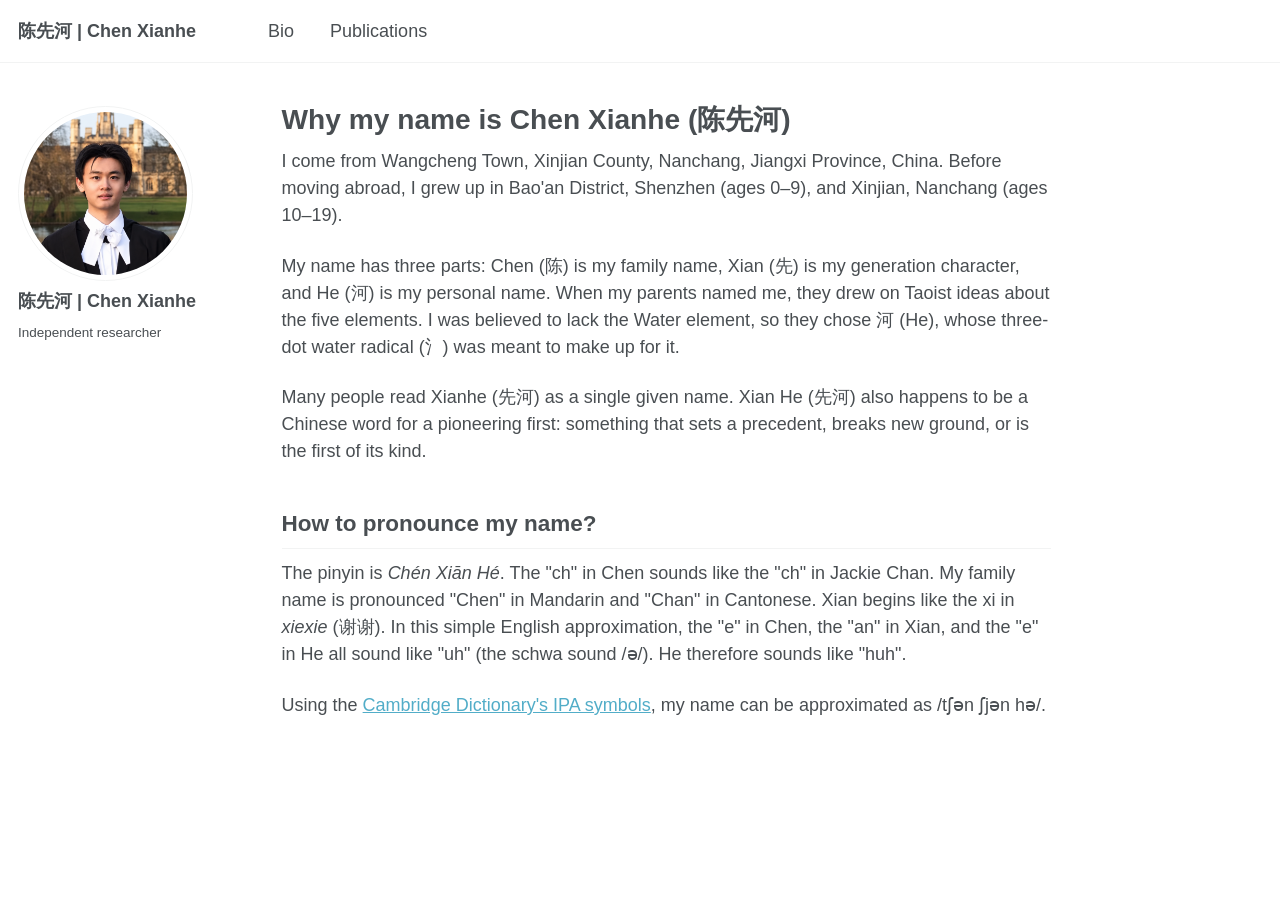
==== about-me/index.html @ 6006684e "Add files via upload" ====
<!doctype html><html lang="en"><head><meta charset="utf-8"><meta name="viewport" content="width=device-width, initial-scale=1"><title>Why my name is Chen Xianhe (陈先河) - 陈先河 | Chen Xianhe</title><meta name="description" content="Chen Xianhe, independent researcher"><link rel="stylesheet" href="../main.css"></head><body><div class="masthead"><div class="masthead__inner-wrap"><div class="masthead__menu"><nav id="site-nav" class="greedy-nav"><ul class="visible-links"><li class="masthead__menu-item masthead__menu-item--lg persist"><a href="../">陈先河 | Chen Xianhe</a></li><li class="masthead__menu-item"><a href="../">Bio</a></li><li class="masthead__menu-item"><a href="../#publications">Publications</a></li></ul></nav></div></div></div><div id="main" role="main"><div class="sidebar sticky"><div itemscope itemtype="http://schema.org/Person"><div class="author__avatar"><img src="../images/chen-xianhe-avatar.png" class="author__avatar" alt="Chen Xianhe"></div><div class="author__content"><h3 class="author__name">陈先河 | Chen Xianhe</h3><p class="author__bio">Independent researcher</p></div></div></div><article class="page" itemscope itemtype="http://schema.org/CreativeWork"><div class="page__inner-wrap"><header><h1 class="page__title" itemprop="headline">Why my name is Chen Xianhe (陈先河)</h1></header><section class="page__content" itemprop="text"><p>I come from Wangcheng Town, Xinjian County, Nanchang, Jiangxi Province, China. Before moving abroad, I grew up in Bao&#x27;an District, Shenzhen (ages 0–9), and Xinjian, Nanchang (ages 10–19).</p><p>My name has three parts: Chen (陈) is my family name, Xian (先) is my generation character, and He (河) is my personal name. When my parents named me, they drew on Taoist ideas about the five elements. I was believed to lack the Water element, so they chose 河 (He), whose three-dot water radical (氵) was meant to make up for it.</p><p>Many people read Xianhe (先河) as a single given name. Xian He (先河) also happens to be a Chinese word for a pioneering first: something that sets a precedent, breaks new ground, or is the first of its kind.</p><h2 id="how-to-pronounce-my-name">How to pronounce my name?</h2><p>The pinyin is <em>Chén Xiān Hé</em>. The "ch" in Chen sounds like the "ch" in Jackie Chan. My family name is pronounced "Chen" in Mandarin and "Chan" in Cantonese. Xian begins like the xi in <em>xiexie</em> (谢谢). In this simple English approximation, the "e" in Chen, the "an" in Xian, and the "e" in He all sound like "uh" (the schwa sound /ə/). He therefore sounds like "huh".</p><p>Using the <a href="https://dictionary.cambridge.org/help/phonetics.html">Cambridge Dictionary&#x27;s IPA symbols</a>, my name can be approximated as /tʃən ʃjən hə/.</p></section></div></article></div></body></html>
---- main.css ----
:root{--global-base-color: #2f7f93;--global-bg-color: #fff;--global-footer-bg-color: #f2f3f3;--global-border-color: #f2f3f3;--global-dark-border-color: #bdc1c4;--global-code-background-color: #fafafa;--global-code-text-color: #313436;--global-fig-caption-color: mix(#fff, #494e52, 25%);--global-link-color: #52adc8;--global-link-color-hover: mix(#000, #2f7f93, 25%);--global-link-color-visited: mix(#fff, #2f7f93, 25%);--global-masthead-link-color: #494e52;--global-masthead-link-color-hover: mix(#000, #7a8288, 25%);--global-text-color: #494e52;--global-text-color-light: #bdc1c4;--global-thead-color: #f2f3f3}html[data-theme="dark"]{--global-base-color: #0ea1c5;--global-bg-color: #474747;--global-footer-bg-color: #474747;--global-border-color: #bdc1c4;--global-dark-border-color: #dadada;--global-code-background-color: #fafafa;--global-code-text-color: #313436;--global-fig-caption-color: #bdc1c4;--global-link-color: #0ea1c5;--global-link-color-hover: #0b7994;--global-link-color-visited: #4ab9d4;--global-masthead-link-color: #fff;--global-masthead-link-color-hover: #0ea1c5;--global-text-color: #fff;--global-text-color-light: #f3f3f3;--global-thead-color: #ededed}a:focus{outline:thin dotted #f89406;outline:5px auto #f89406;outline-offset:-2px}*,*:before,*:after{-moz-box-sizing:border-box;-webkit-box-sizing:border-box;box-sizing:border-box}html{box-sizing:border-box;background-color:var(--global-bg-color);font-size:16px;-webkit-text-size-adjust:100%;-ms-text-size-adjust:100%}@media (min-width: 48em){html{font-size:18px}}body{margin:0}::-moz-selection{color:#fff;background:#000}::selection{color:#fff;background:#000}article,aside,details,figcaption,figure,footer,header,hgroup,main,nav,section{display:block}audio,canvas,video{display:inline-block;*display:inline;*zoom:1}audio:not([controls]){display:none}a{color:var(--global-link-color)}a:hover,a:active{outline:0}sub,sup{position:relative;font-size:75%;line-height:0;vertical-align:baseline}sup{top:-0.5em}sub{bottom:-0.25em}img{max-width:100%;width:auto\9;height:auto;vertical-align:middle;border:0;-ms-interpolation-mode:bicubic}#map_canvas img,.google-maps img{max-width:none}button,input,select,textarea{margin:0;font-size:100%;vertical-align:middle}button,input{*overflow:visible;line-height:normal}button::-moz-focus-inner,input::-moz-focus-inner{padding:0;border:0}button,html input[type="button"],input[type="reset"],input[type="submit"]{-webkit-appearance:button;cursor:pointer}label,select,button,input[type="button"],input[type="reset"],input[type="submit"],input[type="radio"],input[type="checkbox"]{cursor:pointer}input[type="search"]{box-sizing:content-box;-webkit-appearance:textfield}input[type="search"]::-webkit-search-decoration,input[type="search"]::-webkit-search-cancel-button{-webkit-appearance:none}textarea{overflow:auto;vertical-align:top}html{position:relative;min-height:100%;scroll-behavior:smooth}body{color:var(--global-text-color);background-color:var(--global-bg-color);margin:0;padding:70px 0 0;padding-bottom:9em;font-family:-apple-system,".SFNSText-Regular","San Francisco","Roboto","Segoe UI","Helvetica Neue","Lucida Grande",Arial,sans-serif;line-height:1.5}body.overflow--hidden{overflow:hidden}h1,h2,h3,h4,h5,h6{margin:2em 0 0.5em;line-height:1.2;font-family:-apple-system,".SFNSText-Regular","San Francisco","Roboto","Segoe UI","Helvetica Neue","Lucida Grande",Arial,sans-serif;font-weight:bold}h1{margin-top:0;font-size:1.563em}h2{font-size:1.25em}h3{font-size:1em}h4{font-size:.75em}h5{font-size:.75em}h6{font-size:.75em}small,.small{font-size:.75em}p{margin-bottom:1.3em}u,ins{text-decoration:none;border-bottom:1px solid var(--global-text-color)}u a,ins a{color:inherit}del a{color:inherit}p,pre,blockquote,ul,ol,dl,figure,table,fieldset{orphans:3;widows:3}abbr[title],abbr[data-original-title]{text-decoration:none;cursor:help;border-bottom:1px dotted var(--global-text-color)}blockquote{margin:2em 1em 2em 0;padding-left:1em;padding-right:1em;font-style:italic;border-left:0.25em solid var(--global-border-color)}blockquote cite{font-style:italic}blockquote cite:before{content:"\2014";padding-right:5px}a:hover,a:active{outline:0}tt,code,kbd,samp,pre{font-family:Monaco,Consolas,"Lucida Console",monospace}pre{overflow-x:auto}a>code,figcaption>code,li>code,p>code,td>code{color:var(--global-code-text-color);padding-top:0.1rem;padding-bottom:0.1rem;font-size:.75em;background:var(--global-code-background-color);border:1px solid var(--global-thead-color);border-radius:4px;box-shadow:0 1px 1px rgba(0,0,0,0.125)}a>code:before,a>code:after,figcaption>code:before,figcaption>code:after,li>code:before,li>code:after,p>code:before,p>code:after,td>code:before,td>code:after{letter-spacing:-0.2em;content:"\00a0"}a>code{color:inherit}pre>code{color:var(--global-code-text-color)}hr{display:block;margin:1em 0;border:0;border-top:1px solid var(--global-border-color)}ul li,ol li{margin-bottom:0.5em}li ul,li ol{margin-top:0.5em}figure{display:-webkit-box;display:flex;-webkit-box-pack:justify;justify-content:space-between;-webkit-box-align:start;align-items:flex-start;flex-wrap:wrap;margin:2em 0}figure img,figure iframe,figure .fluid-width-video-wrapper{margin-bottom:1em}figure img{width:100%;border-radius:4px;-webkit-transition:all 0.2s ease-in-out;transition:all 0.2s ease-in-out}figure>a{display:block}@media (min-width: 37.5em){figure.half>a,figure.half>img{width:calc(50% - 0.5em)}}figure.half figcaption{width:100%}@media (min-width: 37.5em){figure.third>a,figure.third>img{width:calc(33.3333% - 0.5em)}}figure.third figcaption{width:100%}figcaption{margin-bottom:0.5em;color:var(--global-fig-caption-color);font-family:Georgia,Times,serif;font-size:.75em}figcaption a{color:inherit;text-decoration:none;border-bottom:1px solid var(--global-border-color);-webkit-transition:all 0.2s ease-in-out;transition:all 0.2s ease-in-out}figcaption a:hover{color:#000;border-bottom-color:#000}svg:not(:root){overflow:hidden}nav ul{margin:0;padding:0}nav li{list-style:none}nav a{text-decoration:none}nav ul li,nav ol li{margin-bottom:0}nav li ul,nav li ol{margin-top:0}@-webkit-keyframes intro{0%{opacity:0}100%{opacity:1}}@keyframes intro{0%{opacity:0}100%{opacity:1}}b,i,strong,em,blockquote,p,q,span,figure,img,h1,h2,header,input,a,tr,td,form button,input[type="submit"],.btn,#goog-wm-sb,.highlight,.archive__item-teaser{-webkit-transition:all 0.2s ease-in-out;transition:all 0.2s ease-in-out}@media print{.masthead,.toc,.page__share,.page__related,.ads,.page__footer{display:none}}.hidden{display:none;visibility:hidden}.load{display:none}.transparent{opacity:0}.visually-hidden,.screen-reader-text,.screen-reader-text span,.screen-reader-shortcut{position:absolute !important;clip:rect(1px, 1px, 1px, 1px);height:1px !important;width:1px !important;border:0 !important;overflow:hidden}body:hover .visually-hidden a,body:hover .visually-hidden input,body:hover .visually-hidden button{display:none !important}.screen-reader-text:focus,.screen-reader-shortcut:focus{clip:auto !important;height:auto !important;width:auto !important;display:block;font-size:1em;font-weight:bold;padding:15px 23px 14px;background:var(--global-text-color);z-index:100000;text-decoration:none;box-shadow:0 0 2px 2px rgba(0,0,0,0.6)}.skip-link{position:fixed;z-index:20;margin:0;font-family:-apple-system,".SFNSText-Regular","San Francisco","Roboto","Segoe UI","Helvetica Neue","Lucida Grande",Arial,sans-serif;white-space:nowrap}.skip-link li{height:0;width:0;list-style:none}.text-left{text-align:left}.text-center{text-align:center}.text-right{text-align:right}.text-justify{text-align:justify}.text-nowrap{white-space:nowrap}.cf{clear:both}.wrapper{max-width:925px;margin-left:auto;margin-right:auto}.wrapper:after{content:" ";display:block;clear:both}.wordwrap{white-space:pre-wrap;white-space:-moz-pre-wrap;white-space:-pre-wrap;white-space:-o-pre-wrap;word-wrap:break-word}.align-left{display:block;margin-left:auto;margin-right:auto}@media (min-width: 37.5em){.align-left{float:left;margin-right:1em}}.align-right{display:block;margin-left:auto;margin-right:auto}@media (min-width: 37.5em){.align-right{float:right;margin-left:1em}}.align-center{display:block;margin-left:auto;margin-right:auto}@media (min-width: 57.8125em){.full{margin-right:-19.4915254237% !important}}.icon{display:inline-block;fill:currentColor;width:1em;height:1.1em;line-height:1;position:relative;top:-0.1em;vertical-align:middle}.icon-pad-right{padding-right:0.5em;margin-right:0.5em}.social-icons .fa{color:#000}.social-icons .fa-bluesky,.social-icons .fa-bluesky-square{color:#1184fe}.social-icons .fa-behance,.social-icons .fa-behance-square{color:#1769FF}.social-icons .fa-dribbble{color:#ea4c89}.social-icons .fa-facebook,.social-icons .fa-facebook-square{color:#3b5998}.social-icons .fa-flickr{color:#ff0084}.social-icons .fa-foursquare{color:#0072b1}.social-icons .fa-google-plus,.social-icons .fa-google-plus-square{color:#dd4b39}.social-icons .fa-instagram{color:#517fa4}.social-icons .fa-kaggle,.social-icons .fa-kaggle-square{color:#20c0ff}.social-icons .fa-lastfm,.social-icons .fa-lastfm-square{color:#d51007}.social-icons .fa-linkedin,.social-icons .fa-linkedin-square{color:#007bb6}.social-icons .fa-mastodon,.social-icons .fa-mastodon-square{color:#6364ff}.social-icons .ai-orcid,.social-icons .ai-orcid-square{color:#a6ce39}.social-icons .fa-pinterest,.social-icons .fa-pinterest-p,.social-icons .fa-pinterest-square{color:#cb2027}.social-icons .fa-rss,.social-icons .fa-rss-square{color:#fa9b39}.social-icons .fa-soundcloud{color:#f30}.social-icons .fa-stack-exchange,.social-icons .fa-stack-overflow{color:#fe7a15}.social-icons .fa-tumblr,.social-icons .fa-tumblr-square{color:#32506d}.social-icons .fa-twitter,.social-icons .fa-twitter-square{color:#55acee}.social-icons .fa-vimeo,.social-icons .fa-vimeo-square{color:#1ab7ea}.social-icons .fa-vine{color:#00bf8f}.social-icons .fa-youtube,.social-icons .fa-youtube-square,.social-icons .fa-youtube-play{color:#b00}.social-icons .fa-xing,.social-icons .fa-xing-square{color:#006567}.navicon{position:relative;display:inline-block;vertical-align:middle;width:28px;height:4px;background:var(--global-masthead-link-color);margin:auto;-webkit-transition:0.3s;transition:0.3s}.navicon:before,.navicon:after{content:"";position:absolute;left:0;width:28px;height:4px;background:var(--global-masthead-link-color);-webkit-transition:0.3s;transition:0.3s}.navicon:before{top:-8px}.navicon:after{bottom:-8px}.close .navicon{background:transparent}.close .navicon:before,.close .navicon:after{-webkit-transform-origin:50% 50%;-ms-transform-origin:50% 50%;transform-origin:50% 50%;top:0;width:28px}.close .navicon:before{-webkit-transform:rotate3d(0, 0, 1, 45deg);transform:rotate3d(0, 0, 1, 45deg)}.close .navicon:after{-webkit-transform:rotate3d(0, 0, 1, -45deg);transform:rotate3d(0, 0, 1, -45deg)}@media (min-width: 57.8125em){.sticky{clear:both;position:-webkit-sticky;position:sticky;top:2em}.sticky::after{clear:both;content:"";display:table}.sticky>*{display:block}}.well{min-height:20px;padding:19px;margin-bottom:20px;background-color:#f5f5f5;border:1px solid #e3e3e3;border-radius:4px;box-shadow:inset 0 1px 1px rgba(0,0,0,0.05)}.show-modal{overflow:hidden;position:relative}.show-modal:before{position:absolute;content:"";top:0;left:0;width:100%;height:100%;z-index:999;background-color:rgba(255,255,255,0.85)}.show-modal .modal{display:block}.modal{display:none;position:fixed;width:300px;top:50%;left:50%;margin-left:-150px;margin-top:-150px;min-height:0;z-index:9999;background:var(--global-text-color);border:1px solid var(--global-border-color);border-radius:4px;box-shadow:0 1px 1px rgba(0,0,0,0.125)}.modal__title{margin:0;padding:0.5em 1em}.modal__supporting-text{padding:0 1em 0.5em 1em}.modal__actions{padding:0.5em 1em;border-top:1px solid var(--global-border-color)}.footnote{color:var(--global-text-color-light);text-decoration:none}.footnotes{color:var(--global-text-color-light)}.footnotes ol,.footnotes li,.footnotes p{margin-bottom:0;font-size:.75em}a.reversefootnote{color:var(--global-text-color-light);text-decoration:none}a.reversefootnote:hover{text-decoration:underline}.required{color:#ee5f5b;font-weight:bold}table{margin-bottom:1em;width:100%;font-family:-apple-system,".SFNSText-Regular","San Francisco","Roboto","Segoe UI","Helvetica Neue","Lucida Grande",Arial,sans-serif;font-size:.75em;border-collapse:collapse;border:1px solid var(--global-border-color)}table+table{margin-top:1em}thead{background-color:var(--global-border-color);border-bottom:1px solid var(--global-border-color)}th{padding:0.5em;font-weight:bold;text-align:left;border-right:1px solid var(--global-border-color)}td{padding:0.5em;border-bottom:1px solid var(--global-border-color);border-right:1px solid var(--global-border-color)}tr,td,th{vertical-align:middle}.btn,#goog-wm-sb{display:inline-block;margin-bottom:0.25em;padding:0.5em 1em;color:#fff !important;font-family:-apple-system,".SFNSText-Regular","San Francisco","Roboto","Segoe UI","Helvetica Neue","Lucida Grande",Arial,sans-serif;font-size:.75em;font-weight:bold;text-align:center;text-decoration:none;background-color:var(--global-base-color);border:0 !important;border-radius:4px;cursor:pointer}.btn:hover,#goog-wm-sb:hover{background-color:#333}.btn .icon,#goog-wm-sb .icon{margin-right:0.5em}.btn .icon+.hidden,#goog-wm-sb .icon+.hidden{margin-left:-0.5em}.btn--block{display:block;width:100%}.btn--block+.btn--block{margin-top:0.25em}.btn--inverse{color:var(--global-text-color-light) !important;border:1px solid var(--global-border-color) !important;background-color:var(--global-bg-color)}.btn--inverse:hover{color:#fff !important;border-color:var(--global-text-color-light)}.btn--light-outline{border:1px solid #fff !important;background-color:transparent}.btn--info{background-color:#2f7f93}.btn--info:hover{background-color:#266676}.btn--warning{background-color:#f89406}.btn--warning:hover{background-color:#c67605}.btn--success{background-color:#62c462}.btn--success:hover{background-color:#4e9d4e}.btn--danger{background-color:#ee5f5b}.btn--danger:hover{background-color:#be4c49}.btn--disabled{pointer-events:none;cursor:not-allowed;filter:alpha(opacity=65);box-shadow:none;opacity:0.65}.btn--bluesky{background-color:#1184fe}.btn--bluesky:hover{background-color:#0e6acb}.btn--facebook{background-color:#3b5998}.btn--facebook:hover{background-color:#2f477a}.btn--google-plus{background-color:#dd4b39}.btn--google-plus:hover{background-color:#b13c2e}.btn--linkedin{background-color:#007bb6}.btn--linkedin:hover{background-color:#006292}.btn--mastodon{background-color:#6364ff}.btn--mastodon:hover{background-color:#4f50cc}.btn--twitter{background-color:#55acee}.btn--twitter:hover{background-color:#448abe}.btn--x-large{font-size:1.25em}.btn--large{font-size:1em}.btn--small{font-size:.6875em}.notice{margin:2em 0 !important;padding:1em;font-family:-apple-system,".SFNSText-Regular","San Francisco","Roboto","Segoe UI","Helvetica Neue","Lucida Grande",Arial,sans-serif;font-size:.75em !important;text-indent:initial;background-color:#f2f3f3;border-radius:4px;box-shadow:0 1px 1px rgba(122,130,136,0.25);color:var(--global-code-text-color)}.notice h4{margin-top:0 !important;margin-bottom:0.75em}.page__content .notice h4{margin-bottom:0;font-size:1em}.notice p:last-child{margin-bottom:0 !important}.notice h4+p{margin-top:0;padding-top:0}.notice a{color:#7a8288}.notice a:hover{color:#494e52}.notice code{background-color:#f8f9f9}.notice ul:last-child{margin-bottom:0}.notice--primary{margin:2em 0 !important;padding:1em;font-family:-apple-system,".SFNSText-Regular","San Francisco","Roboto","Segoe UI","Helvetica Neue","Lucida Grande",Arial,sans-serif;font-size:.75em !important;text-indent:initial;background-color:#f2f3f3;border-radius:4px;box-shadow:0 1px 1px rgba(122,130,136,0.25);color:var(--global-code-text-color)}.notice--primary h4{margin-top:0 !important;margin-bottom:0.75em}.page__content .notice--primary h4{margin-bottom:0;font-size:1em}.notice--primary p:last-child{margin-bottom:0 !important}.notice--primary h4+p{margin-top:0;padding-top:0}.notice--primary a{color:#7a8288}.notice--primary a:hover{color:#494e52}.notice--primary code{background-color:#f8f9f9}.notice--primary ul:last-child{margin-bottom:0}.notice--info{margin:2em 0 !important;padding:1em;font-family:-apple-system,".SFNSText-Regular","San Francisco","Roboto","Segoe UI","Helvetica Neue","Lucida Grande",Arial,sans-serif;font-size:.75em !important;text-indent:initial;background-color:#eaf2f4;border-radius:4px;box-shadow:0 1px 1px rgba(47,127,147,0.25);color:var(--global-code-text-color)}.notice--info h4{margin-top:0 !important;margin-bottom:0.75em}.page__content .notice--info h4{margin-bottom:0;font-size:1em}.notice--info p:last-child{margin-bottom:0 !important}.notice--info h4+p{margin-top:0;padding-top:0}.notice--info a{color:#2f7f93}.notice--info a:hover{color:#1c4c58}.notice--info code{background-color:#f5f9fa}.notice--info ul:last-child{margin-bottom:0}.notice--warning{margin:2em 0 !important;padding:1em;font-family:-apple-system,".SFNSText-Regular","San Francisco","Roboto","Segoe UI","Helvetica Neue","Lucida Grande",Arial,sans-serif;font-size:.75em !important;text-indent:initial;background-color:#fef4e6;border-radius:4px;box-shadow:0 1px 1px rgba(248,148,6,0.25);color:var(--global-code-text-color)}.notice--warning h4{margin-top:0 !important;margin-bottom:0.75em}.page__content .notice--warning h4{margin-bottom:0;font-size:1em}.notice--warning p:last-child{margin-bottom:0 !important}.notice--warning h4+p{margin-top:0;padding-top:0}.notice--warning a{color:#f89406}.notice--warning a:hover{color:#955904}.notice--warning code{background-color:#fffaf3}.notice--warning ul:last-child{margin-bottom:0}.notice--success{margin:2em 0 !important;padding:1em;font-family:-apple-system,".SFNSText-Regular","San Francisco","Roboto","Segoe UI","Helvetica Neue","Lucida Grande",Arial,sans-serif;font-size:.75em !important;text-indent:initial;background-color:#eff9ef;border-radius:4px;box-shadow:0 1px 1px rgba(98,196,98,0.25);color:var(--global-code-text-color)}.notice--success h4{margin-top:0 !important;margin-bottom:0.75em}.page__content .notice--success h4{margin-bottom:0;font-size:1em}.notice--success p:last-child{margin-bottom:0 !important}.notice--success h4+p{margin-top:0;padding-top:0}.notice--success a{color:#62c462}.notice--success a:hover{color:#3b763b}.notice--success code{background-color:#f7fcf7}.notice--success ul:last-child{margin-bottom:0}.notice--danger{margin:2em 0 !important;padding:1em;font-family:-apple-system,".SFNSText-Regular","San Francisco","Roboto","Segoe UI","Helvetica Neue","Lucida Grande",Arial,sans-serif;font-size:.75em !important;text-indent:initial;background-color:#fdefef;border-radius:4px;box-shadow:0 1px 1px rgba(238,95,91,0.25);color:var(--global-code-text-color)}.notice--danger h4{margin-top:0 !important;margin-bottom:0.75em}.page__content .notice--danger h4{margin-bottom:0;font-size:1em}.notice--danger p:last-child{margin-bottom:0 !important}.notice--danger h4+p{margin-top:0;padding-top:0}.notice--danger a{color:#ee5f5b}.notice--danger a:hover{color:#8f3937}.notice--danger code{background-color:#fef7f7}.notice--danger ul:last-child{margin-bottom:0}.masthead{position:fixed;background:var(--global-bg-color);height:fit-content;top:0;width:100%;-webkit-animation:intro 0.3s both;animation:intro 0.3s both;-webkit-animation-delay:0.15s;animation-delay:0.15s;z-index:20}.masthead::after{content:"";position:absolute;bottom:0;height:1px;background:var(--global-border-color);width:100%}.masthead__inner-wrap{max-width:925px;margin-left:auto;margin-right:auto;clear:both;padding:0.5em 1em;font-family:-apple-system,".SFNSText-Regular","San Francisco","Roboto","Segoe UI","Helvetica Neue","Lucida Grande",Arial,sans-serif}.masthead__inner-wrap:after{content:" ";display:block;clear:both}.masthead__inner-wrap::after{clear:both;content:"";display:table}@media (min-width: 80em){.masthead__inner-wrap{max-width:1280px}}.masthead__inner-wrap nav{z-index:10}.masthead__inner-wrap a{text-decoration:none}.masthead__menu ul{margin:0;padding:0;clear:both;list-style-type:none}.masthead__menu-item{background-color:var(--global-bg-color);display:block;list-style-type:none;white-space:nowrap}.masthead__menu-item--lg{padding-right:2em;font-weight:700}.masthead__menu-item.selected a{color:var(--global-text-color);font-weight:700;border-bottom:2px solid var(--global-text-color);pointer-events:none;cursor:default}.masthead__menu-item.selected a:hover{color:var(--global-text-color);border-bottom:2px solid var(--global-text-color)}.breadcrumbs{max-width:925px;margin-left:auto;margin-right:auto;clear:both;margin-top:0;margin-bottom:0;padding-left:2em;padding-right:2em;font-family:-apple-system,".SFNSText-Regular","San Francisco","Roboto","Segoe UI","Helvetica Neue","Lucida Grande",Arial,sans-serif;-webkit-animation:intro 0.3s both;animation:intro 0.3s both;-webkit-animation-delay:0.30s;animation-delay:0.30s}.breadcrumbs:after{content:" ";display:block;clear:both}.breadcrumbs::after{clear:both;content:"";display:table}@media (min-width: 57.8125em){.breadcrumbs{padding-left:1em;padding-right:1em}}@media (min-width: 80em){.breadcrumbs{max-width:1280px}}.breadcrumbs ol{padding:0;list-style:none;font-size:.75em}@media (min-width: 57.8125em){.breadcrumbs ol{width:83.0508474576%;float:right;margin-right:0}}@media (min-width: 80em){.breadcrumbs ol{padding-left:4.2372881356%}}.breadcrumbs li{display:inline}.breadcrumbs .current{font-weight:bold}.pagination{clear:both;width:100%;float:left;margin-left:0;margin-right:0;clear:both;margin-top:1em;padding-top:1em}.pagination::after{clear:both;content:"";display:table}.pagination ul{margin:0;padding:0;list-style-type:none;font-family:-apple-system,".SFNSText-Regular","San Francisco","Roboto","Segoe UI","Helvetica Neue","Lucida Grande",Arial,sans-serif}.pagination li{display:block;float:left;margin-left:-1px}.pagination li a{margin-bottom:0.25em;padding:0.5em 1em;font-family:-apple-system,".SFNSText-Regular","San Francisco","Roboto","Segoe UI","Helvetica Neue","Lucida Grande",Arial,sans-serif;font-size:14px;font-weight:bold;line-height:1.5;text-align:center;text-decoration:none;color:var(--global-text-color-light);border:1px solid var(--global-border-color);border-radius:0}.pagination li a:hover{color:var(--global-link-color-hover)}.pagination li a.current{color:#fff;background:var(--global-base-color)}.pagination li a.disabled{color:var(--global-text-color-light);pointer-events:none;cursor:not-allowed}.pagination li:first-child{margin-left:0}.pagination li:first-child a{border-top-left-radius:4px;border-bottom-left-radius:4px}.pagination li:last-child a{border-top-right-radius:4px;border-bottom-right-radius:4px}.pagination--pager{display:block;padding:1em 2em;float:left;width:50%;font-family:-apple-system,".SFNSText-Regular","San Francisco","Roboto","Segoe UI","Helvetica Neue","Lucida Grande",Arial,sans-serif;font-size:1em;font-weight:bold;text-align:center;text-decoration:none;color:var(--global-text-color-light);border:1px solid var(--global-border-color);border-radius:4px}.pagination--pager:hover{color:var(--global-link-color-hover)}.pagination--pager:first-child{border-top-right-radius:0;border-bottom-right-radius:0}.pagination--pager:last-child{margin-left:-1px;border-top-left-radius:0;border-bottom-left-radius:0}.pagination--pager.disabled{color:var(--global-text-color-light);pointer-events:none;cursor:not-allowed}.page__content+.pagination,.page__meta+.pagination,.comment__date+.pagination,.page__share+.pagination,.page__comments+.pagination{margin-top:2em;padding-top:2em;border-top:1px solid var(--global-border-color)}.greedy-nav{position:relative;min-width:250px;background:var(--global-bg-color)}.greedy-nav a{display:block;margin:0 1rem;padding:0.5rem 0;color:var(--global-masthead-link-color);text-decoration:none}.greedy-nav a:hover{color:var(--global-masthead-link-color-hover)}.greedy-nav button{position:absolute;height:2.5rem;right:0;padding:0 0.5rem;border:0;outline:none;background-color:var(--global-bg-color);color:var(--global-text-color);cursor:pointer;z-index:100}.greedy-nav .visible-links{display:table}.greedy-nav .visible-links li{display:table-cell;vertical-align:middle}.greedy-nav .visible-links li:first-child{font-weight:bold;text-wrap:wrap}.greedy-nav .visible-links li:first-child a{margin-left:0}.greedy-nav .visible-links li:last-child a{margin-right:0}.greedy-nav .visible-links #theme-toggle a{width:25px;display:flex;justify-content:center;cursor:pointer}.greedy-nav .visible-links a{position:relative}.greedy-nav .visible-links a:before{content:"";position:absolute;left:0;bottom:0;height:4px;background:var(--global-border-color);width:100%;-webkit-transition:all 0.2s ease-in-out;transition:all 0.2s ease-in-out;-webkit-transform:scaleX(0);-ms-transform:scaleX(0);transform:scaleX(0)}.greedy-nav .visible-links a:hover:before{-webkit-transform:scaleX(1);-ms-transform:scaleX(1);transform:scaleX(1)}.greedy-nav .hidden-links{position:absolute;top:100%;right:0;margin-top:15px;padding:5px;border:1px solid var(--global-border-color);border-radius:4px;background:var(--global-bg-color);box-shadow:0 0 10px rgba(0,0,0,0.25)}.greedy-nav .hidden-links a{margin:0;padding:10px 20px;font-size:1em}.greedy-nav .hidden-links a:hover{color:var(--global-masthead-link-color-hover);background:var(--global-border-color)}.greedy-nav .hidden-links:before{content:"";position:absolute;top:-11px;right:10px;width:0;border-style:solid;border-width:0 10px 10px;border-color:var(--global-border-color) transparent;display:block;z-index:0}.greedy-nav .hidden-links:after{content:"";position:absolute;top:-10px;right:10px;width:0;border-style:solid;border-width:0 10px 10px;border-color:var(--global-bg-color) transparent;display:block;z-index:1}.greedy-nav .hidden-links li{display:block;border-bottom:1px solid var(--global-border-color)}.greedy-nav .hidden-links li:last-child{border-bottom:none}.nav__list{font-size:1.25rem}.nav__list ul{margin-bottom:1em}.nav__list a{display:block;padding:0.125em 0;color:inherit}.nav__list a:hover{text-decoration:underline}.nav__list .active{margin-left:-0.5em;padding-left:0.5em;padding-right:0.5em;color:#fff;font-weight:bold;background:var(--global-base-color);border-radius:4px}.nav__list .active:hover{color:#fff}.nav__title{margin:0;padding:0.5rem 1rem;font-family:-apple-system,".SFNSText-Regular","San Francisco","Roboto","Segoe UI","Helvetica Neue","Lucida Grande",Arial,sans-serif;font-size:1em;font-weight:bold}.nav__sub-title{display:block;margin:0.5rem 0;padding:0.5rem 0;font-family:-apple-system,".SFNSText-Regular","San Francisco","Roboto","Segoe UI","Helvetica Neue","Lucida Grande",Arial,sans-serif;font-size:.75em;font-weight:bold;text-transform:uppercase;border-bottom:1px solid var(--global-border-color)}.toc{font-family:-apple-system,".SFNSText-Regular","San Francisco","Roboto","Segoe UI","Helvetica Neue","Lucida Grande",Arial,sans-serif;color:var(--global-text-color-light);text-transform:uppercase;letter-spacing:1px;background-color:#fff;border:1px solid var(--global-border-color);border-radius:4px;box-shadow:0 1px 1px rgba(0,0,0,0.125)}.toc .nav__title{color:#fff;font-size:.75em;background:var(--global-base-color);border-top-left-radius:4px;border-top-right-radius:4px}.toc__menu{margin:0;padding:0;width:100%;list-style:none;font-size:0.8rem}.toc__menu a{display:block;padding:0.5rem 1rem;color:var(--global-code-text-color);font-size:.6875em;font-weight:bold;line-height:1.5;border-bottom:1px solid var(--global-border-color);text-decoration-line:none !important}.toc__menu a:hover{color:#000;background:var(--global-link-color-hover)}.toc__menu>li:last-child a{border-bottom:none}.toc__menu li ul>li a{padding-left:2rem;font-weight:normal}.toc__menu li>ul li{display:none}@media (min-width: 48em){.toc__menu li>ul li{display:block}}.page__footer{clear:both;background-color:var(--global-footer-bg-color);color:var(--global-text-color-light);float:left;margin-left:0;margin-right:0;margin-top:3em;width:100%;clear:both;height:auto;position:fixed;bottom:0;-webkit-animation:intro 0.3s both;animation:intro 0.3s both;-webkit-animation-delay:0.45s;animation-delay:0.45s;border-top:1px solid var(--global-dark-border-color)}.page__footer::after{clear:both;content:"";display:table}.page__footer footer{clear:both;margin-left:auto;margin-right:auto;margin-top:1em;max-width:100%;padding:0 1em 1em}.page__footer footer::after{clear:both;content:"";display:table}@media (min-width: 80em){.page__footer footer{max-width:1280px}}.page__footer a{color:inherit;text-decoration:none}.page__footer a:hover{text-decoration:underline}.page__footer .fas,.page__footer .fab,.page__footer .far,.page__footer .fal{color:var(--global-text-color-light)}@media screen and (max-width: 768px){.page__footer{position:relative;bottom:auto}}.page__footer-copyright{font-family:-apple-system,".SFNSText-Regular","San Francisco","Roboto","Segoe UI","Helvetica Neue","Lucida Grande",Arial,sans-serif;font-size:.6875em}.page__footer-follow ul{margin:0;padding:0;list-style-type:none}.page__footer-follow li{display:inline-block;padding-top:5px;padding-bottom:5px;font-family:-apple-system,".SFNSText-Regular","San Francisco","Roboto","Segoe UI","Helvetica Neue","Lucida Grande",Arial,sans-serif;font-size:.75em;text-transform:uppercase}.page__footer-follow li+li:before{content:"";padding-right:5px}.page__footer-follow a{padding-right:10px;font-weight:bold}.page__footer-follow .social-icons a{white-space:nowrap}div.highlighter-rouge,figure.highlight{position:relative;margin-bottom:1em;padding:1em;border:1px solid var(--global-border-color);border-radius:4px;background-color:var(--global-code-background-color);box-shadow:0 1px 1px rgba(0,0,0,0.125);font-size:1.25em}div.highlighter-rouge:before,figure.highlight:before{position:absolute;top:0;right:0;padding:0.5em;background-color:#f2f3f3;content:"\f121";font-family:"Font Awesome 6 Free" !important;font-size:.75em;line-height:1;text-transform:none;speak:none}div.highlighter-rouge .highlight,figure.highlight .highlight{margin:0;font-family:Monaco,Consolas,"Lucida Console",monospace;font-size:.75em;line-height:1.8}.highlight table td{padding:5px}.highlight table pre{margin:0}.highlight .c{color:#93a1a1}.highlight .err{color:#586e75}.highlight .g{color:#586e75}.highlight .k{color:#859900}.highlight .l{color:#586e75}.highlight .n{color:#586e75}.highlight .o{color:#859900}.highlight .x{color:#cb4b16}.highlight .p{color:#586e75}.highlight .cm{color:#93a1a1}.highlight .cp{color:#859900}.highlight .c1{color:#93a1a1}.highlight .cs{color:#859900}.highlight .gd{color:#2aa198}.highlight .ge{color:#586e75;font-style:italic}.highlight .gr{color:#dc322f}.highlight .gh{color:#cb4b16}.highlight .gi{color:#859900}.highlight .go{color:#586e75}.highlight .gp{color:#586e75}.highlight .gs{color:#586e75;font-weight:bold}.highlight .gu{color:#cb4b16}.highlight .gt{color:#586e75}.highlight .kc{color:#cb4b16}.highlight .kd{color:#22b3eb}.highlight .kn{color:#859900}.highlight .kp{color:#859900}.highlight .kr{color:#22b3eb}.highlight .kt{color:#dc322f}.highlight .ld{color:#586e75}.highlight .m{color:#2aa198}.highlight .s{color:#2aa198}.highlight .na{color:#586e75}.highlight .nb{color:#B58900}.highlight .nc{color:#22b3eb}.highlight .no{color:#cb4b16}.highlight .nd{color:#22b3eb}.highlight .ni{color:#cb4b16}.highlight .ne{color:#cb4b16}.highlight .nf{color:#22b3eb}.highlight .nl{color:#586e75}.highlight .nn{color:#586e75}.highlight .nx{color:#586e75}.highlight .py{color:#586e75}.highlight .nt{color:#22b3eb}.highlight .nv{color:#22b3eb}.highlight .ow{color:#859900}.highlight .w{color:#586e75}.highlight .mf{color:#2aa198}.highlight .mh{color:#2aa198}.highlight .mi{color:#2aa198}.highlight .mo{color:#2aa198}.highlight .sb{color:#93a1a1}.highlight .sc{color:#2aa198}.highlight .sd{color:#586e75}.highlight .s2{color:#2aa198}.highlight .se{color:#cb4b16}.highlight .sh{color:#586e75}.highlight .si{color:#2aa198}.highlight .sx{color:#2aa198}.highlight .sr{color:#dc322f}.highlight .s1{color:#2aa198}.highlight .ss{color:#2aa198}.highlight .bp{color:#22b3eb}.highlight .vc{color:#22b3eb}.highlight .vg{color:#22b3eb}.highlight .vi{color:#22b3eb}.highlight .il{color:#2aa198}form{margin:0 0 5px 0}form fieldset{margin-bottom:5px;padding:0;border-width:0}form legend{display:block;width:100%;margin-bottom:10px;*margin-left:-7px;padding:0;color:var(--global-text-color);border:0;border-bottom:1px solid #ccc;white-space:normal}form p{margin-bottom:5px / 2}form ul{list-style-type:none;margin:0 0 5px 0;padding:0}form br{display:none}label,input,button,select,textarea{vertical-align:baseline;*vertical-align:middle}input,button,select,textarea{box-sizing:border-box;font-family:-apple-system,".SFNSText-Regular","San Francisco","Roboto","Segoe UI","Helvetica Neue","Lucida Grande",Arial,sans-serif}label{display:block;margin-bottom:0.25em;color:var(--global-text-color);cursor:pointer}label small{font-size:.75em}label input,label textarea,label select{display:block}input,textarea,select{display:inline-block;width:100%;padding:0.25em;margin-bottom:0.5em;color:var(--global-text-color);background-color:#fff;border:1px solid #ccc;border-radius:4px;box-shadow:0 1px 1px rgba(0,0,0,0.125)}input:hover,textarea:hover,select:hover{border-color:var(--global-base-color)}.input-mini{width:60px}.input-small{width:90px}input[type="image"],input[type="checkbox"],input[type="radio"]{width:auto;height:auto;padding:0;margin:3px 0;*margin-top:0;line-height:normal;cursor:pointer;border-radius:0;border:0 \9}input[type="checkbox"],input[type="radio"]{box-sizing:border-box;padding:0;*width:13px;*height:13px}input[type="image"]{border:0;box-shadow:none}input[type="file"]{width:auto;padding:initial;line-height:initial;border:initial;background-color:transparent;background-color:initial;box-shadow:none}input[type="button"],input[type="reset"],input[type="submit"]{width:auto;height:auto;cursor:pointer;*overflow:visible}select,input[type="file"]{*margin-top:4px}select{width:auto;background-color:#fff}select[multiple],select[size]{height:auto}textarea{resize:vertical;height:auto;overflow:auto;vertical-align:top}input[type="hidden"]{display:none}.form{position:relative}.radio,.checkbox{padding-left:18px;font-weight:normal}.radio input[type="radio"],.checkbox input[type="checkbox"]{float:left;margin-left:-18px}.radio.inline,.checkbox.inline{display:inline-block;padding-top:5px;margin-bottom:0;vertical-align:middle}.radio.inline+.radio.inline,.checkbox.inline+.checkbox.inline{margin-left:10px}input[disabled],select[disabled],textarea[disabled],input[readonly],select[readonly],textarea[readonly]{opacity:0.5;cursor:not-allowed}input:focus,textarea:focus{border-color:var(--global-border-color);outline:0;outline:thin dotted \9}input[type="file"]:focus,input[type="radio"]:focus,input[type="checkbox"]:focus,select:focus{box-shadow:none}.help-block,.help-inline{color:#2f7f93}.help-block{display:block;margin-bottom:1em;line-height:1em}.help-inline{display:inline-block;vertical-align:middle;padding-left:5px}.form-inline input,.form-inline textarea,.form-inline select{display:inline-block;margin-bottom:0}.form-inline label{display:inline-block}.form-inline .radio,.form-inline .checkbox,.form-inline .radio{padding-left:0;margin-bottom:0;vertical-align:middle}.form-inline .radio input[type="radio"],.form-inline .checkbox input[type="checkbox"]{float:left;margin-left:0;margin-right:3px}.form-search input,.form-search textarea,.form-search select{display:inline-block;margin-bottom:0}.form-search .search-query{padding-left:14px;padding-right:14px;margin-bottom:0;border-radius:14px}.form-search label{display:inline-block}.form-search .radio,.form-search .checkbox,.form-inline .radio{padding-left:0;margin-bottom:0;vertical-align:middle}.form-search .radio input[type="radio"],.form-search .checkbox input[type="checkbox"]{float:left;margin-left:0;margin-right:3px}.form--loading:before{content:''}.form--loading .form__spinner{display:block}.form:before{position:absolute;top:0;left:0;width:100%;height:100%;background-color:rgba(255,255,255,0.7);z-index:10}.form__spinner{display:none;position:absolute;top:50%;left:50%;z-index:11}#goog-fixurl ul{list-style:none;margin-left:0;padding-left:0}#goog-fixurl ul li{list-style-type:none}#goog-wm-qt{width:auto;margin-right:10px;margin-bottom:20px;padding:8px 20px;display:inline-block;font-size:.75em;background-color:#fff;color:#000;border-width:2px !important;border-style:solid !important;border-color:gray;border-radius:4px}#main{max-width:925px;margin-left:auto;margin-right:auto;clear:both;margin-top:2em;padding-left:1em;padding-right:1em;animation:intro 0.3s both;animation-delay:0.35s}#main:after{content:" ";display:block;clear:both}#main::after{clear:both;content:"";display:table}@media (min-width: 80em){#main{max-width:1280px}}@media (min-width: 57.8125em){.page{width:83.0508474576%;float:right;margin-right:0;padding-left:4.2372881356%;padding-right:16.9491525424%}}.page .page__inner-wrap{clear:both;width:100%;float:left;margin-left:0;margin-right:0}.page .page__inner-wrap .page__content,.page .page__inner-wrap .page__meta,.page .page__inner-wrap .comment__date,.page .page__inner-wrap .page__share{clear:both;width:100%;float:left;margin-left:0;margin-right:0}.page__title{margin-top:0;line-height:1}.page__title+.page__meta,.page__title+.comment__date{margin-top:-0.5em}.page__lead{font-family:-apple-system,".SFNSText-Regular","San Francisco","Roboto","Segoe UI","Helvetica Neue","Lucida Grande",Arial,sans-serif;font-size:1.25em}.page__content h2{padding-bottom:0.5em;border-bottom:1px solid var(--global-border-color)}.page__content p,.page__content li,.page__content dl{font-size:1em}.page__content p{margin:0 0 1.3em}.page__content a{text-decoration:underline}.page__content a:hover{text-decoration:underline}.page__content a:hover img{box-shadow:0 0 10px rgba(0,0,0,0.25)}.page__content dt{margin-top:1em;font-family:-apple-system,".SFNSText-Regular","San Francisco","Roboto","Segoe UI","Helvetica Neue","Lucida Grande",Arial,sans-serif;font-weight:bold}.page__content dd{margin-left:1em;font-family:-apple-system,".SFNSText-Regular","San Francisco","Roboto","Segoe UI","Helvetica Neue","Lucida Grande",Arial,sans-serif;font-size:.75em}.page__content .small{font-size:.75em}.page__content blockquote+.small{margin-top:-1.5em;padding-left:1.25rem}.page__hero{position:relative;margin-bottom:2em;clear:both;animation:intro 0.3s both;animation-delay:0.25s}.page__hero::after{clear:both;content:"";display:table}.page__hero--overlay{position:relative;margin-bottom:2em;padding:3em 0;clear:both;background-size:cover;background-repeat:no-repeat;background-position:center;animation:intro 0.3s both;animation-delay:0.25s}.page__hero--overlay::after{clear:both;content:"";display:table}.page__hero--overlay a{color:#fff}.page__hero--overlay .wrapper{padding-left:1em;padding-right:1em}@media (min-width: 80em){.page__hero--overlay .wrapper{max-width:1280px}}.page__hero--overlay .page__title,.page__hero--overlay .page__meta,.page__hero--overlay .comment__date,.page__hero--overlay .page__lead,.page__hero--overlay .btn,.page__hero--overlay #goog-wm-sb{color:#fff;text-shadow:1px 1px 4px rgba(0,0,0,0.5)}.page__hero--overlay .page__lead{max-width:768px}.page__hero--overlay .page__title{font-size:1.953em}@media (min-width: 37.5em){.page__hero--overlay .page__title{font-size:2.441em}}.page__hero-image{width:100%;height:auto;-ms-interpolation-mode:bicubic}.page__hero-caption{position:absolute;bottom:0;right:0;margin:0 auto;padding:2px 5px;color:#fff;font-family:Georgia,Times,serif;font-size:.6875em;background:#000;text-align:right;z-index:5;opacity:0.5;border-radius:4px 0 4px 0}@media (min-width: 57.8125em){.page__hero-caption{padding:5px 10px}}.page__hero-caption a{color:#fff;text-decoration:none}.page__share{margin-top:2em;padding-top:1em;border-top:1px solid var(--global-border-color)}@media (max-width: 37.5em){.page__share .btn span,.page__share #goog-wm-sb span{border:0;clip:rect(0 0 0 0);height:1px;margin:-1px;overflow:hidden;padding:0;position:absolute;width:1px}}.page__share-title{margin-bottom:10px;font-size:.75em;text-transform:uppercase}.page__meta,.comment__date{margin-top:2em;color:var(--global-text-color-light);font-family:-apple-system,".SFNSText-Regular","San Francisco","Roboto","Segoe UI","Helvetica Neue","Lucida Grande",Arial,sans-serif;font-size:.75em}.page__meta p,.comment__date p{margin:0}.page__meta a,.comment__date a{color:inherit}.page__meta-title{margin-bottom:10px;font-size:.75em;text-transform:uppercase}.page__taxonomy .sep{display:none}.page__taxonomy strong{margin-right:10px}.page__taxonomy-item{display:inline-block;margin-right:5px;margin-bottom:8px;padding:5px 10px;text-decoration:none;border:1px solid var(--global-border-color);border-radius:4px}.page__taxonomy-item:hover{text-decoration:none;color:var(--global-link-color-hover)}.page__comments{clear:both;width:100%;float:left;margin-left:0;margin-right:0}.page__comments-title{margin-top:2rem;margin-bottom:10px;padding-top:2rem;font-size:.75em;border-top:1px solid var(--global-border-color);text-transform:uppercase}.page__comments-form{padding:1em;background:var(--global-border-color);transition:all 0.2s ease-in-out}.page__comments-form.disabled input,.page__comments-form.disabled button,.page__comments-form.disabled textarea,.page__comments-form.disabled label{pointer-events:none;cursor:not-allowed;filter:alpha(opacity=65);box-shadow:none;opacity:0.65}.comment{clear:both;margin:1em 0}.comment::after{clear:both;content:"";display:table}.comment:not(:last-child){border-bottom:1px solid var(--global-border-color)}.comment__avatar-wrapper{float:left;width:60px;height:60px}@media (min-width: 57.8125em){.comment__avatar-wrapper{width:100px;height:100px}}.comment__avatar{width:40px;height:40px;border-radius:50%}@media (min-width: 57.8125em){.comment__avatar{width:80px;height:80px;padding:5px;border:1px solid var(--global-border-color)}}.comment__content-wrapper{float:right;width:calc(100% - 60px)}@media (min-width: 57.8125em){.comment__content-wrapper{width:calc(100% - 100px)}}.comment__author{margin:0}.comment__author a{text-decoration:none}.comment__date{margin:0}.comment__date a{text-decoration:none}.page__related{margin-top:2em;padding-top:1em;border-top:1px solid var(--global-border-color);clear:both;float:left}.page__related::after{clear:both;content:"";display:table}@media (min-width: 57.8125em){.page__related{margin-left:21.186440678%}}.page__related a{color:inherit;text-decoration:none}.page__related-title{margin-bottom:10px;font-size:.75em;text-transform:uppercase}.archive{margin-bottom:2em}@media (min-width: 48em){.archive{width:100%;float:left;margin-left:0;margin-right:0}}@media (min-width: 57.8125em){.archive{width:83.0508474576%;float:right;margin-right:0;padding-left:4.2372881356%}}.archive a{text-decoration:underline}.archive a:hover{text-decoration:underline}.archive a:hover img{box-shadow:0 0 10px rgba(0,0,0,0.25)}.archive__subtitle{margin:1.414em 0 0;padding-bottom:0.5em;font-size:1em;color:var(--global-text-color-light);border-bottom:1px solid var(--global-border-color)}.archive__subtitle+.list__item .archive__item-title{margin-top:0.5em}.archive__item-title{margin-bottom:0.25em;font-family:-apple-system,".SFNSText-Regular","San Francisco","Roboto","Segoe UI","Helvetica Neue","Lucida Grande",Arial,sans-serif}.archive__item-title a+a{opacity:0.5}.page__content .archive__item-title{margin-top:1em;border-bottom:none}.archive__item-excerpt{margin-top:0;font-size:.75em}.archive__item-excerpt+p{text-indent:0}.archive__item-teaser{border-radius:4px;overflow:hidden}.archive__item-teaser img{width:100%}.archive__item:hover .archive__item-teaser{box-shadow:0 0 10px rgba(0,0,0,0.25)}.archive__item:hover .archive__item-title{text-decoration:underline}@media (min-width: 48em){.list__item{padding-right:auto}}@media (min-width: 57.8125em){.list__item{padding-right:auto}}@media (min-width: 80em){.list__item{padding-right:auto}}.list__item .page__meta,.list__item .comment__date{margin:0 0 4px}.grid__item{margin-bottom:2em}.grid__item .page__meta,.grid__item .comment__date{margin:0 0 4px}.grid__item .archive__item-title{margin-top:0.5em;font-size:1em}.grid__item .archive__item-excerpt{display:none}@media (min-width: 37.5em){.grid__item{width:48.9795918367%;float:left}.grid__item:nth-child(2n+1){margin-left:0;margin-right:-100%;clear:both;margin-left:0}.grid__item:nth-child(2n+2){margin-left:51.0204081633%;margin-right:-100%;clear:none}.grid__item .archive__item-teaser{max-height:200px}}@media (min-width: 48em){.grid__item{margin-left:0;margin-right:0;width:23.4693877551%;float:left}.grid__item:nth-child(4n+1){margin-left:0;margin-right:-100%;clear:both;margin-left:0}.grid__item:nth-child(4n+2){margin-left:25.5102040816%;margin-right:-100%;clear:none}.grid__item:nth-child(4n+3){margin-left:51.0204081633%;margin-right:-100%;clear:none}.grid__item:nth-child(4n+4){margin-left:76.5306122449%;margin-right:-100%;clear:none}.grid__item .archive__item-teaser{max-height:120px}.grid__item .archive__item-excerpt{display:block;font-size:.75em}}.feature__wrapper{clear:both;margin-bottom:2em;border-bottom:1px solid var(--global-border-color)}.feature__wrapper::after{clear:both;content:"";display:table}.feature__item{margin-bottom:2em;font-size:1.25rem}@media (min-width: 37.5em){.feature__item{margin-bottom:0;width:32.2033898305%;float:left}.feature__item:nth-child(3n+1){margin-left:0;margin-right:-100%;clear:both;margin-left:0}.feature__item:nth-child(3n+2){margin-left:33.8983050847%;margin-right:-100%;clear:none}.feature__item:nth-child(3n+3){margin-left:67.7966101695%;margin-right:-100%;clear:none}.feature__item .feature__item-teaser{max-height:200px;overflow:hidden}}.feature__item--left{clear:both;width:100%;float:left;margin-left:0;margin-right:0;font-size:1.25rem}.feature__item--left .archive__item-teaser{margin-bottom:2em}@media (min-width: 37.5em){.feature__item--left .archive__item-teaser{width:40.6779661017%;float:left;margin-right:1.6949152542%}.feature__item--left .archive__item-body{width:57.6271186441%;float:right;margin-right:0;padding-left:4.2372881356%;padding-right:8.4745762712%}}.feature__item--right{clear:both;width:100%;float:left;margin-left:0;margin-right:0;font-size:1.25rem}.feature__item--right .archive__item-teaser{margin-bottom:2em}@media (min-width: 37.5em){.feature__item--right{text-align:right}.feature__item--right .archive__item-teaser{width:40.6779661017%;float:right;margin-left:1.6949152542%}.feature__item--right .archive__item-body{width:57.6271186441%;float:left;margin-left:0;padding-left:4.2372881356%;padding-right:8.4745762712%}}.feature__item--center{clear:both;width:100%;float:left;margin-left:0;margin-right:0;font-size:1.25rem}.feature__item--center .archive__item-teaser{margin-bottom:2em}@media (min-width: 37.5em){.feature__item--center{text-align:center}.feature__item--center .archive__item-teaser{margin:0 auto;width:40.6779661017%}.feature__item--center .archive__item-body{margin:0 auto;width:57.6271186441%}}.sidebar{-webkit-transform:translate3d(0, 0, 0);transform:translate3d(0, 0, 0);clear:both;margin-bottom:1em}.sidebar::after{clear:both;content:"";display:table}@media (orientation: portrait){.sidebar{margin-top:1em}}@media screen and (min-width: 1024px){.sidebar{height:100vh;overflow-y:auto;position:fixed;padding-top:70px}}@media (min-width: 57.8125em){.sidebar{width:15.2542372881%;float:left;margin-right:1.6949152542%;opacity:1;-webkit-transition:opacity 0.2s ease-in-out;transition:opacity 0.2s ease-in-out}.sidebar:hover{opacity:1}}@media (min-width: 80em){.sidebar{max-width:250px;padding-right:0}}.sidebar h2,.sidebar h3,.sidebar h4,.sidebar h5,.sidebar h6{margin-bottom:0;font-family:-apple-system,".SFNSText-Regular","San Francisco","Roboto","Segoe UI","Helvetica Neue","Lucida Grande",Arial,sans-serif}.sidebar h3,.sidebar h4{font-size:1em}.sidebar p,.sidebar li{font-family:-apple-system,".SFNSText-Regular","San Francisco","Roboto","Segoe UI","Helvetica Neue","Lucida Grande",Arial,sans-serif;font-size:.75em;line-height:1.5}.sidebar img{width:100%}.sidebar__right{margin-bottom:1em}@media (min-width: 57.8125em){.sidebar__right{position:relative;float:right;width:auto;margin-left:2.5423728814%;z-index:10}}@media (min-width: 80em){.sidebar__right{width:auto}}.toc{background-color:var(--global-bg-color);border:1px solid var(--global-border-color);border-radius:4px;box-shadow:0 1px 1px rgba(0,0,0,0.125);padding:1em}.toc .nav__title{color:var(--global-text-color);font-size:.75em;background:transparent;border:0;padding:0}.toc .toc__menu{margin:0;padding:0;width:100%;list-style:none;font-size:.75em}.toc .toc__menu a{display:block;padding:0.25rem 0;color:var(--global-text-color);font-size:.6875em;font-weight:normal;line-height:1.5;border-bottom:0}.toc .toc__menu a:hover{text-decoration:underline}.toc .toc__menu>li>a{font-weight:bold}.toc .toc__menu li ul>li a{padding-left:1rem;font-weight:normal}.toc .toc__menu li ul li ul>li a{padding-left:2rem}.toc .toc__menu li ul li ul li ul>li a{padding-left:3rem}.author__avatar{display:table-cell;vertical-align:top;width:36px}@media (min-width: 57.8125em){.author__avatar{display:block;width:auto;height:auto}}.author__avatar img{max-width:175px;border-radius:50%}@media (min-width: 57.8125em){.author__avatar img{padding:5px;border:1px solid var(--global-border-color)}}.author__content{display:table-cell;vertical-align:top;padding-left:15px;padding-right:25px;line-height:1}@media (min-width: 57.8125em){.author__content{display:block;width:100%;padding-left:0;padding-right:0}}.author__name{margin:0}@media (min-width: 57.8125em){.author__name{margin-top:10px;margin-bottom:10px}}.sidebar .author__name{font-family:-apple-system,".SFNSText-Regular","San Francisco","Roboto","Segoe UI","Helvetica Neue","Lucida Grande",Arial,sans-serif;font-size:1em}.sidebar .author__desktop{display:none}@media screen and (min-width: 1024px){.sidebar .author__desktop{display:block}}.author__pronouns{margin:0}@media (min-width: 57.8125em){.author__pronouns{margin-top:10px;margin-bottom:10px}}.author__bio{margin:0}@media (min-width: 57.8125em){.author__bio{margin-top:10px;margin-bottom:20px}}.author__urls-wrapper{position:relative;display:table-cell;vertical-align:middle;font-family:-apple-system,".SFNSText-Regular","San Francisco","Roboto","Segoe UI","Helvetica Neue","Lucida Grande",Arial,sans-serif;z-index:10;position:relative;cursor:pointer}.author__urls-wrapper li:last-child a{margin-bottom:0}@media (min-width: 57.8125em){.author__urls-wrapper{display:block}}.author__urls-wrapper button{margin-bottom:0}@media (min-width: 57.8125em){.author__urls-wrapper button{display:none}}.author__urls{display:none;position:absolute;right:0;margin-top:15px;padding:10px;list-style-type:none;border:1px solid var(--global-border-color);border-radius:4px;background:var(--global-bg-color);z-index:-1;box-shadow:0 0 10px rgba(0,0,0,0.25);cursor:default}@media (min-width: 57.8125em){.author__urls{display:block;position:relative;margin:0;padding:0;border:0;background:transparent;box-shadow:none}}.author__urls:before{display:block;content:"";position:absolute;top:-11px;left:calc(50% - 10px);width:0;border-style:solid;border-width:0 10px 10px;border-color:var(--global-border-color) transparent;z-index:0}@media (min-width: 57.8125em){.author__urls:before{display:none}}.author__urls:after{display:block;content:"";position:absolute;top:-10px;left:calc(50% - 10px);width:0;border-style:solid;border-width:0 10px 10px;border-color:#fff transparent;z-index:1}@media (min-width: 57.8125em){.author__urls:after{display:none}}.author__urls li{white-space:nowrap}.author__urls a{display:block;margin-bottom:5px;padding-right:5px;padding-top:2px;padding-bottom:2px;color:inherit;font-size:1em;text-decoration:none}.author__urls a:hover{text-decoration:underline}.cv-container{max-width:1000px;margin:0 auto;font-family:'Roboto', 'Helvetica Neue', Helvetica, Arial, sans-serif;color:var(--global-text-color);line-height:1.6}.cv-header{margin-bottom:2rem;border-bottom:2px solid var(--global-thead-color);padding-bottom:1rem}.cv-header h1{margin-bottom:0.5rem;color:var(--global-text-color)}.cv-contact-info{display:flex;flex-wrap:wrap;gap:1rem;margin-bottom:0.5rem}.cv-contact-item{display:flex;align-items:center;gap:0.5rem}.cv-profiles{display:flex;gap:1rem;margin-top:0.5rem}.cv-profile-item{display:flex;align-items:center;gap:0.5rem}.cv-profile-item a{color:var(--global-link-color);text-decoration:none}.cv-profile-item a:hover{text-decoration:underline}.cv-section{margin-bottom:2rem}.cv-section h2{border-bottom:1px solid var(--global-border-color);padding-bottom:0.5rem;margin-bottom:1rem;display:flex;align-items:center;gap:0.5rem;color:var(--global-text-color)}.cv-section h2 i{color:var(--global-text-color)}.cv-item{margin-bottom:1.5rem}.cv-list{list-style-type:none}.cv-item-header{display:flex;justify-content:space-between;margin-bottom:0.5rem}.cv-item-title{font-weight:bold;font-size:1.1rem}.cv-item-date{color:var(--global-text-color)}.cv-item-subtitle{color:var(--global-text-color);margin-bottom:0.5rem}.cv-item-summary{margin-bottom:0.5rem}.cv-item-highlights{margin-top:0.5rem;padding-left:1.5rem}.cv-item-highlights li{margin-bottom:0.25rem}.cv-item-courses li{margin-bottom:0.25rem}.cv-skills{display:grid;grid-template-columns:repeat(auto-fill, minmax(300px, 1fr));gap:1.5rem}.cv-skill-category h3{margin-bottom:0.5rem;color:var(--global-text-color)}.cv-skill-keywords{display:flex;flex-wrap:wrap;gap:0.5rem}.cv-skill-keyword{background-color:var(--global-bg-color);padding:0.25rem 0.5rem;border-radius:4px;font-size:0.9rem}.cv-project-keywords{display:flex;flex-wrap:wrap;gap:0.5rem;margin-top:0.5rem}.cv-project-keyword{background-color:var(--global-bg-color);color:var(--global-thead-color);padding:0.25rem 0.5rem;border-radius:4px;font-size:0.9rem}.cv-languages{display:flex;flex-wrap:wrap;gap:1rem}.cv-language{display:flex;flex-direction:column}.cv-language-name{font-weight:bold}.cv-language-fluency{color:var(--global-text-color);font-size:0.9rem}.cv-interests{display:grid;grid-template-columns:repeat(auto-fill, minmax(300px, 1fr));gap:1.5rem}.cv-interest h3{margin-bottom:0.5rem;color:var(--global-text-color)}.cv-interest-keywords{display:flex;flex-wrap:wrap;gap:0.5rem}.cv-interest-keyword{background-color:var(--global-bg-color);padding:0.25rem 0.5rem;border-radius:4px;font-size:0.9rem}.cv-references{font-style:italic;color:var(--global-text-color)}@media print{.cv-container{max-width:100%}.cv-header{border-bottom-color:var(--global-border-color)}.cv-section h2{border-bottom-color:var(--global-border-color)}.cv-skill-keyword,.cv-project-keyword,.cv-interest-keyword{border:1px solid var(--global-border-color);background-color:transparent}}
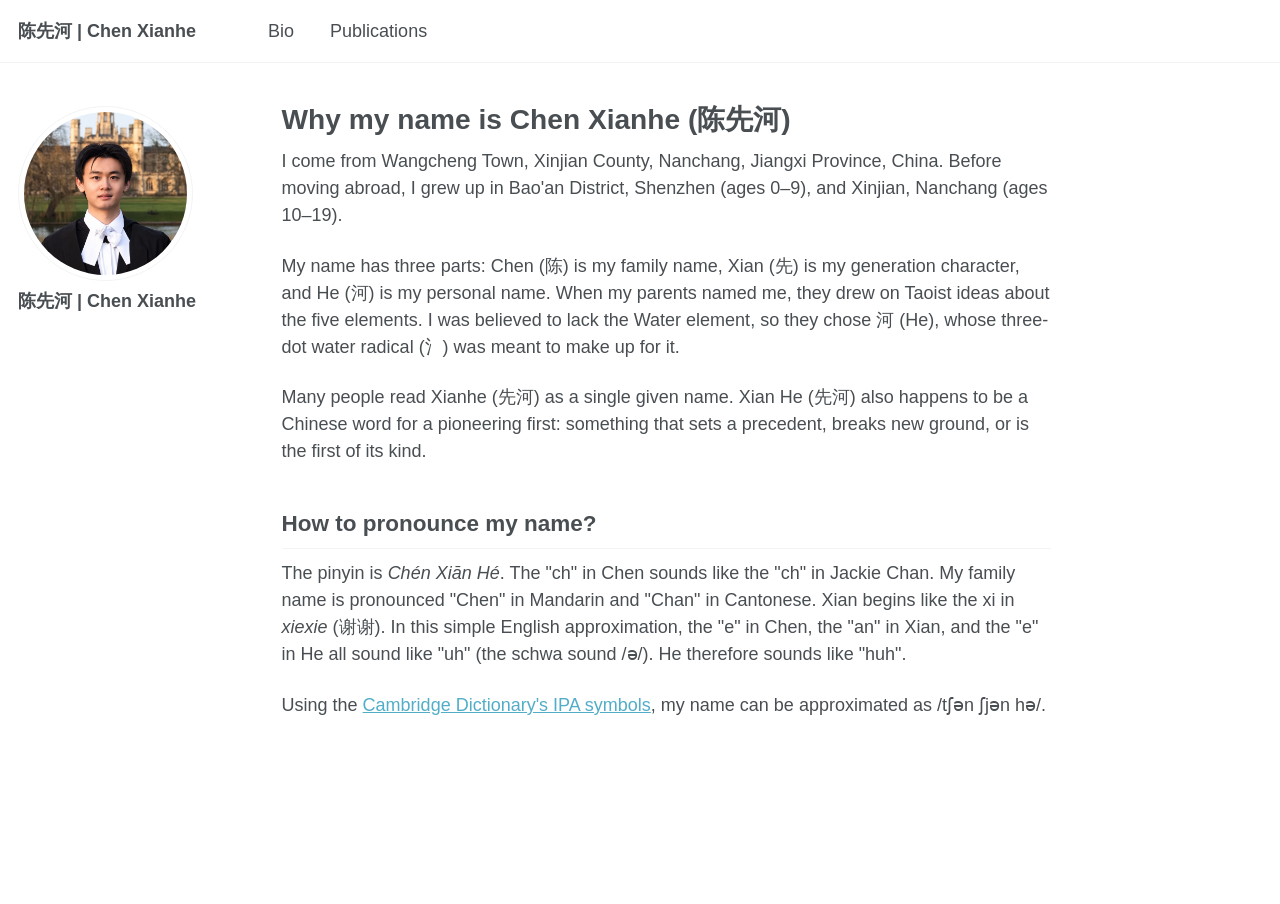
==== commit 49f190e6: "Add files via upload" ====
--- a/about-me/index.html
+++ b/about-me/index.html
@@ -1 +1 @@
-<!doctype html><html lang="en"><head><meta charset="utf-8"><meta name="viewport" content="width=device-width, initial-scale=1"><title>Why my name is Chen Xianhe (陈先河) - 陈先河 | Chen Xianhe</title><meta name="description" content="Chen Xianhe, independent researcher"><link rel="stylesheet" href="../main.css"></head><body><div class="masthead"><div class="masthead__inner-wrap"><div class="masthead__menu"><nav id="site-nav" class="greedy-nav"><ul class="visible-links"><li class="masthead__menu-item masthead__menu-item--lg persist"><a href="../">陈先河 | Chen Xianhe</a></li><li class="masthead__menu-item"><a href="../">Bio</a></li><li class="masthead__menu-item"><a href="../#publications">Publications</a></li></ul></nav></div></div></div><div id="main" role="main"><div class="sidebar sticky"><div itemscope itemtype="http://schema.org/Person"><div class="author__avatar"><img src="../images/chen-xianhe-avatar.png" class="author__avatar" alt="Chen Xianhe"></div><div class="author__content"><h3 class="author__name">陈先河 | Chen Xianhe</h3><p class="author__bio">Independent researcher</p></div></div></div><article class="page" itemscope itemtype="http://schema.org/CreativeWork"><div class="page__inner-wrap"><header><h1 class="page__title" itemprop="headline">Why my name is Chen Xianhe (陈先河)</h1></header><section class="page__content" itemprop="text"><p>I come from Wangcheng Town, Xinjian County, Nanchang, Jiangxi Province, China. Before moving abroad, I grew up in Bao&#x27;an District, Shenzhen (ages 0–9), and Xinjian, Nanchang (ages 10–19).</p><p>My name has three parts: Chen (陈) is my family name, Xian (先) is my generation character, and He (河) is my personal name. When my parents named me, they drew on Taoist ideas about the five elements. I was believed to lack the Water element, so they chose 河 (He), whose three-dot water radical (氵) was meant to make up for it.</p><p>Many people read Xianhe (先河) as a single given name. Xian He (先河) also happens to be a Chinese word for a pioneering first: something that sets a precedent, breaks new ground, or is the first of its kind.</p><h2 id="how-to-pronounce-my-name">How to pronounce my name?</h2><p>The pinyin is <em>Chén Xiān Hé</em>. The "ch" in Chen sounds like the "ch" in Jackie Chan. My family name is pronounced "Chen" in Mandarin and "Chan" in Cantonese. Xian begins like the xi in <em>xiexie</em> (谢谢). In this simple English approximation, the "e" in Chen, the "an" in Xian, and the "e" in He all sound like "uh" (the schwa sound /ə/). He therefore sounds like "huh".</p><p>Using the <a href="https://dictionary.cambridge.org/help/phonetics.html">Cambridge Dictionary&#x27;s IPA symbols</a>, my name can be approximated as /tʃən ʃjən hə/.</p></section></div></article></div></body></html>+<!doctype html><html lang="en"><head><meta charset="utf-8"><meta name="viewport" content="width=device-width, initial-scale=1"><title>About My Name | Chen Xianhe (陈先河)</title><meta name="description" content="The story and pronunciation of Chen Xianhe (陈先河): Chen is the family name, Xian is the generation character, and He is the given name."><link rel="canonical" href="https://chanxianhe.github.io/website/about-me/"><link rel="stylesheet" href="../main.css"></head><body><div class="masthead"><div class="masthead__inner-wrap"><div class="masthead__menu"><nav id="site-nav" class="greedy-nav"><ul class="visible-links"><li class="masthead__menu-item masthead__menu-item--lg persist"><a href="../">陈先河 | Chen Xianhe</a></li><li class="masthead__menu-item"><a href="../">Bio</a></li><li class="masthead__menu-item"><a href="../#publications">Publications</a></li></ul></nav></div></div></div><div id="main" role="main"><div class="sidebar sticky"><div itemscope itemtype="http://schema.org/Person"><div class="author__avatar"><img src="../images/chen-xianhe-avatar.png" class="author__avatar" alt="Chen Xianhe"></div><div class="author__content"><h3 class="author__name">陈先河 | Chen Xianhe</h3></div></div></div><article class="page" itemscope itemtype="http://schema.org/CreativeWork"><div class="page__inner-wrap"><header><h1 class="page__title" itemprop="headline">Why my name is Chen Xianhe (陈先河)</h1></header><section class="page__content" itemprop="text"><p>I come from Wangcheng Town, Xinjian County, Nanchang, Jiangxi Province, China. Before moving abroad, I grew up in Bao&#x27;an District, Shenzhen (ages 0–9), and Xinjian, Nanchang (ages 10–19).</p><p>My name has three parts: Chen (陈) is my family name, Xian (先) is my generation character, and He (河) is my personal name. When my parents named me, they drew on Taoist ideas about the five elements. I was believed to lack the Water element, so they chose 河 (He), whose three-dot water radical (氵) was meant to make up for it.</p><p>Many people read Xianhe (先河) as a single given name. Xian He (先河) also happens to be a Chinese word for a pioneering first: something that sets a precedent, breaks new ground, or is the first of its kind.</p><h2 id="how-to-pronounce-my-name">How to pronounce my name?</h2><p>The pinyin is <em>Chén Xiān Hé</em>. The "ch" in Chen sounds like the "ch" in Jackie Chan. My family name is pronounced "Chen" in Mandarin and "Chan" in Cantonese. Xian begins like the xi in <em>xiexie</em> (谢谢). In this simple English approximation, the "e" in Chen, the "an" in Xian, and the "e" in He all sound like "uh" (the schwa sound /ə/). He therefore sounds like "huh".</p><p>Using the <a href="https://dictionary.cambridge.org/help/phonetics.html">Cambridge Dictionary&#x27;s IPA symbols</a>, my name can be approximated as /tʃən ʃjən hə/.</p></section></div></article></div></body></html>
--- a/main.css
+++ b/main.css
@@ -1 +1,2 @@
 :root{--global-base-color: #2f7f93;--global-bg-color: #fff;--global-footer-bg-color: #f2f3f3;--global-border-color: #f2f3f3;--global-dark-border-color: #bdc1c4;--global-code-background-color: #fafafa;--global-code-text-color: #313436;--global-fig-caption-color: mix(#fff, #494e52, 25%);--global-link-color: #52adc8;--global-link-color-hover: mix(#000, #2f7f93, 25%);--global-link-color-visited: mix(#fff, #2f7f93, 25%);--global-masthead-link-color: #494e52;--global-masthead-link-color-hover: mix(#000, #7a8288, 25%);--global-text-color: #494e52;--global-text-color-light: #bdc1c4;--global-thead-color: #f2f3f3}html[data-theme="dark"]{--global-base-color: #0ea1c5;--global-bg-color: #474747;--global-footer-bg-color: #474747;--global-border-color: #bdc1c4;--global-dark-border-color: #dadada;--global-code-background-color: #fafafa;--global-code-text-color: #313436;--global-fig-caption-color: #bdc1c4;--global-link-color: #0ea1c5;--global-link-color-hover: #0b7994;--global-link-color-visited: #4ab9d4;--global-masthead-link-color: #fff;--global-masthead-link-color-hover: #0ea1c5;--global-text-color: #fff;--global-text-color-light: #f3f3f3;--global-thead-color: #ededed}a:focus{outline:thin dotted #f89406;outline:5px auto #f89406;outline-offset:-2px}*,*:before,*:after{-moz-box-sizing:border-box;-webkit-box-sizing:border-box;box-sizing:border-box}html{box-sizing:border-box;background-color:var(--global-bg-color);font-size:16px;-webkit-text-size-adjust:100%;-ms-text-size-adjust:100%}@media (min-width: 48em){html{font-size:18px}}body{margin:0}::-moz-selection{color:#fff;background:#000}::selection{color:#fff;background:#000}article,aside,details,figcaption,figure,footer,header,hgroup,main,nav,section{display:block}audio,canvas,video{display:inline-block;*display:inline;*zoom:1}audio:not([controls]){display:none}a{color:var(--global-link-color)}a:hover,a:active{outline:0}sub,sup{position:relative;font-size:75%;line-height:0;vertical-align:baseline}sup{top:-0.5em}sub{bottom:-0.25em}img{max-width:100%;width:auto\9;height:auto;vertical-align:middle;border:0;-ms-interpolation-mode:bicubic}#map_canvas img,.google-maps img{max-width:none}button,input,select,textarea{margin:0;font-size:100%;vertical-align:middle}button,input{*overflow:visible;line-height:normal}button::-moz-focus-inner,input::-moz-focus-inner{padding:0;border:0}button,html input[type="button"],input[type="reset"],input[type="submit"]{-webkit-appearance:button;cursor:pointer}label,select,button,input[type="button"],input[type="reset"],input[type="submit"],input[type="radio"],input[type="checkbox"]{cursor:pointer}input[type="search"]{box-sizing:content-box;-webkit-appearance:textfield}input[type="search"]::-webkit-search-decoration,input[type="search"]::-webkit-search-cancel-button{-webkit-appearance:none}textarea{overflow:auto;vertical-align:top}html{position:relative;min-height:100%;scroll-behavior:smooth}body{color:var(--global-text-color);background-color:var(--global-bg-color);margin:0;padding:70px 0 0;padding-bottom:9em;font-family:-apple-system,".SFNSText-Regular","San Francisco","Roboto","Segoe UI","Helvetica Neue","Lucida Grande",Arial,sans-serif;line-height:1.5}body.overflow--hidden{overflow:hidden}h1,h2,h3,h4,h5,h6{margin:2em 0 0.5em;line-height:1.2;font-family:-apple-system,".SFNSText-Regular","San Francisco","Roboto","Segoe UI","Helvetica Neue","Lucida Grande",Arial,sans-serif;font-weight:bold}h1{margin-top:0;font-size:1.563em}h2{font-size:1.25em}h3{font-size:1em}h4{font-size:.75em}h5{font-size:.75em}h6{font-size:.75em}small,.small{font-size:.75em}p{margin-bottom:1.3em}u,ins{text-decoration:none;border-bottom:1px solid var(--global-text-color)}u a,ins a{color:inherit}del a{color:inherit}p,pre,blockquote,ul,ol,dl,figure,table,fieldset{orphans:3;widows:3}abbr[title],abbr[data-original-title]{text-decoration:none;cursor:help;border-bottom:1px dotted var(--global-text-color)}blockquote{margin:2em 1em 2em 0;padding-left:1em;padding-right:1em;font-style:italic;border-left:0.25em solid var(--global-border-color)}blockquote cite{font-style:italic}blockquote cite:before{content:"\2014";padding-right:5px}a:hover,a:active{outline:0}tt,code,kbd,samp,pre{font-family:Monaco,Consolas,"Lucida Console",monospace}pre{overflow-x:auto}a>code,figcaption>code,li>code,p>code,td>code{color:var(--global-code-text-color);padding-top:0.1rem;padding-bottom:0.1rem;font-size:.75em;background:var(--global-code-background-color);border:1px solid var(--global-thead-color);border-radius:4px;box-shadow:0 1px 1px rgba(0,0,0,0.125)}a>code:before,a>code:after,figcaption>code:before,figcaption>code:after,li>code:before,li>code:after,p>code:before,p>code:after,td>code:before,td>code:after{letter-spacing:-0.2em;content:"\00a0"}a>code{color:inherit}pre>code{color:var(--global-code-text-color)}hr{display:block;margin:1em 0;border:0;border-top:1px solid var(--global-border-color)}ul li,ol li{margin-bottom:0.5em}li ul,li ol{margin-top:0.5em}figure{display:-webkit-box;display:flex;-webkit-box-pack:justify;justify-content:space-between;-webkit-box-align:start;align-items:flex-start;flex-wrap:wrap;margin:2em 0}figure img,figure iframe,figure .fluid-width-video-wrapper{margin-bottom:1em}figure img{width:100%;border-radius:4px;-webkit-transition:all 0.2s ease-in-out;transition:all 0.2s ease-in-out}figure>a{display:block}@media (min-width: 37.5em){figure.half>a,figure.half>img{width:calc(50% - 0.5em)}}figure.half figcaption{width:100%}@media (min-width: 37.5em){figure.third>a,figure.third>img{width:calc(33.3333% - 0.5em)}}figure.third figcaption{width:100%}figcaption{margin-bottom:0.5em;color:var(--global-fig-caption-color);font-family:Georgia,Times,serif;font-size:.75em}figcaption a{color:inherit;text-decoration:none;border-bottom:1px solid var(--global-border-color);-webkit-transition:all 0.2s ease-in-out;transition:all 0.2s ease-in-out}figcaption a:hover{color:#000;border-bottom-color:#000}svg:not(:root){overflow:hidden}nav ul{margin:0;padding:0}nav li{list-style:none}nav a{text-decoration:none}nav ul li,nav ol li{margin-bottom:0}nav li ul,nav li ol{margin-top:0}@-webkit-keyframes intro{0%{opacity:0}100%{opacity:1}}@keyframes intro{0%{opacity:0}100%{opacity:1}}b,i,strong,em,blockquote,p,q,span,figure,img,h1,h2,header,input,a,tr,td,form button,input[type="submit"],.btn,#goog-wm-sb,.highlight,.archive__item-teaser{-webkit-transition:all 0.2s ease-in-out;transition:all 0.2s ease-in-out}@media print{.masthead,.toc,.page__share,.page__related,.ads,.page__footer{display:none}}.hidden{display:none;visibility:hidden}.load{display:none}.transparent{opacity:0}.visually-hidden,.screen-reader-text,.screen-reader-text span,.screen-reader-shortcut{position:absolute !important;clip:rect(1px, 1px, 1px, 1px);height:1px !important;width:1px !important;border:0 !important;overflow:hidden}body:hover .visually-hidden a,body:hover .visually-hidden input,body:hover .visually-hidden button{display:none !important}.screen-reader-text:focus,.screen-reader-shortcut:focus{clip:auto !important;height:auto !important;width:auto !important;display:block;font-size:1em;font-weight:bold;padding:15px 23px 14px;background:var(--global-text-color);z-index:100000;text-decoration:none;box-shadow:0 0 2px 2px rgba(0,0,0,0.6)}.skip-link{position:fixed;z-index:20;margin:0;font-family:-apple-system,".SFNSText-Regular","San Francisco","Roboto","Segoe UI","Helvetica Neue","Lucida Grande",Arial,sans-serif;white-space:nowrap}.skip-link li{height:0;width:0;list-style:none}.text-left{text-align:left}.text-center{text-align:center}.text-right{text-align:right}.text-justify{text-align:justify}.text-nowrap{white-space:nowrap}.cf{clear:both}.wrapper{max-width:925px;margin-left:auto;margin-right:auto}.wrapper:after{content:" ";display:block;clear:both}.wordwrap{white-space:pre-wrap;white-space:-moz-pre-wrap;white-space:-pre-wrap;white-space:-o-pre-wrap;word-wrap:break-word}.align-left{display:block;margin-left:auto;margin-right:auto}@media (min-width: 37.5em){.align-left{float:left;margin-right:1em}}.align-right{display:block;margin-left:auto;margin-right:auto}@media (min-width: 37.5em){.align-right{float:right;margin-left:1em}}.align-center{display:block;margin-left:auto;margin-right:auto}@media (min-width: 57.8125em){.full{margin-right:-19.4915254237% !important}}.icon{display:inline-block;fill:currentColor;width:1em;height:1.1em;line-height:1;position:relative;top:-0.1em;vertical-align:middle}.icon-pad-right{padding-right:0.5em;margin-right:0.5em}.social-icons .fa{color:#000}.social-icons .fa-bluesky,.social-icons .fa-bluesky-square{color:#1184fe}.social-icons .fa-behance,.social-icons .fa-behance-square{color:#1769FF}.social-icons .fa-dribbble{color:#ea4c89}.social-icons .fa-facebook,.social-icons .fa-facebook-square{color:#3b5998}.social-icons .fa-flickr{color:#ff0084}.social-icons .fa-foursquare{color:#0072b1}.social-icons .fa-google-plus,.social-icons .fa-google-plus-square{color:#dd4b39}.social-icons .fa-instagram{color:#517fa4}.social-icons .fa-kaggle,.social-icons .fa-kaggle-square{color:#20c0ff}.social-icons .fa-lastfm,.social-icons .fa-lastfm-square{color:#d51007}.social-icons .fa-linkedin,.social-icons .fa-linkedin-square{color:#007bb6}.social-icons .fa-mastodon,.social-icons .fa-mastodon-square{color:#6364ff}.social-icons .ai-orcid,.social-icons .ai-orcid-square{color:#a6ce39}.social-icons .fa-pinterest,.social-icons .fa-pinterest-p,.social-icons .fa-pinterest-square{color:#cb2027}.social-icons .fa-rss,.social-icons .fa-rss-square{color:#fa9b39}.social-icons .fa-soundcloud{color:#f30}.social-icons .fa-stack-exchange,.social-icons .fa-stack-overflow{color:#fe7a15}.social-icons .fa-tumblr,.social-icons .fa-tumblr-square{color:#32506d}.social-icons .fa-twitter,.social-icons .fa-twitter-square{color:#55acee}.social-icons .fa-vimeo,.social-icons .fa-vimeo-square{color:#1ab7ea}.social-icons .fa-vine{color:#00bf8f}.social-icons .fa-youtube,.social-icons .fa-youtube-square,.social-icons .fa-youtube-play{color:#b00}.social-icons .fa-xing,.social-icons .fa-xing-square{color:#006567}.navicon{position:relative;display:inline-block;vertical-align:middle;width:28px;height:4px;background:var(--global-masthead-link-color);margin:auto;-webkit-transition:0.3s;transition:0.3s}.navicon:before,.navicon:after{content:"";position:absolute;left:0;width:28px;height:4px;background:var(--global-masthead-link-color);-webkit-transition:0.3s;transition:0.3s}.navicon:before{top:-8px}.navicon:after{bottom:-8px}.close .navicon{background:transparent}.close .navicon:before,.close .navicon:after{-webkit-transform-origin:50% 50%;-ms-transform-origin:50% 50%;transform-origin:50% 50%;top:0;width:28px}.close .navicon:before{-webkit-transform:rotate3d(0, 0, 1, 45deg);transform:rotate3d(0, 0, 1, 45deg)}.close .navicon:after{-webkit-transform:rotate3d(0, 0, 1, -45deg);transform:rotate3d(0, 0, 1, -45deg)}@media (min-width: 57.8125em){.sticky{clear:both;position:-webkit-sticky;position:sticky;top:2em}.sticky::after{clear:both;content:"";display:table}.sticky>*{display:block}}.well{min-height:20px;padding:19px;margin-bottom:20px;background-color:#f5f5f5;border:1px solid #e3e3e3;border-radius:4px;box-shadow:inset 0 1px 1px rgba(0,0,0,0.05)}.show-modal{overflow:hidden;position:relative}.show-modal:before{position:absolute;content:"";top:0;left:0;width:100%;height:100%;z-index:999;background-color:rgba(255,255,255,0.85)}.show-modal .modal{display:block}.modal{display:none;position:fixed;width:300px;top:50%;left:50%;margin-left:-150px;margin-top:-150px;min-height:0;z-index:9999;background:var(--global-text-color);border:1px solid var(--global-border-color);border-radius:4px;box-shadow:0 1px 1px rgba(0,0,0,0.125)}.modal__title{margin:0;padding:0.5em 1em}.modal__supporting-text{padding:0 1em 0.5em 1em}.modal__actions{padding:0.5em 1em;border-top:1px solid var(--global-border-color)}.footnote{color:var(--global-text-color-light);text-decoration:none}.footnotes{color:var(--global-text-color-light)}.footnotes ol,.footnotes li,.footnotes p{margin-bottom:0;font-size:.75em}a.reversefootnote{color:var(--global-text-color-light);text-decoration:none}a.reversefootnote:hover{text-decoration:underline}.required{color:#ee5f5b;font-weight:bold}table{margin-bottom:1em;width:100%;font-family:-apple-system,".SFNSText-Regular","San Francisco","Roboto","Segoe UI","Helvetica Neue","Lucida Grande",Arial,sans-serif;font-size:.75em;border-collapse:collapse;border:1px solid var(--global-border-color)}table+table{margin-top:1em}thead{background-color:var(--global-border-color);border-bottom:1px solid var(--global-border-color)}th{padding:0.5em;font-weight:bold;text-align:left;border-right:1px solid var(--global-border-color)}td{padding:0.5em;border-bottom:1px solid var(--global-border-color);border-right:1px solid var(--global-border-color)}tr,td,th{vertical-align:middle}.btn,#goog-wm-sb{display:inline-block;margin-bottom:0.25em;padding:0.5em 1em;color:#fff !important;font-family:-apple-system,".SFNSText-Regular","San Francisco","Roboto","Segoe UI","Helvetica Neue","Lucida Grande",Arial,sans-serif;font-size:.75em;font-weight:bold;text-align:center;text-decoration:none;background-color:var(--global-base-color);border:0 !important;border-radius:4px;cursor:pointer}.btn:hover,#goog-wm-sb:hover{background-color:#333}.btn .icon,#goog-wm-sb .icon{margin-right:0.5em}.btn .icon+.hidden,#goog-wm-sb .icon+.hidden{margin-left:-0.5em}.btn--block{display:block;width:100%}.btn--block+.btn--block{margin-top:0.25em}.btn--inverse{color:var(--global-text-color-light) !important;border:1px solid var(--global-border-color) !important;background-color:var(--global-bg-color)}.btn--inverse:hover{color:#fff !important;border-color:var(--global-text-color-light)}.btn--light-outline{border:1px solid #fff !important;background-color:transparent}.btn--info{background-color:#2f7f93}.btn--info:hover{background-color:#266676}.btn--warning{background-color:#f89406}.btn--warning:hover{background-color:#c67605}.btn--success{background-color:#62c462}.btn--success:hover{background-color:#4e9d4e}.btn--danger{background-color:#ee5f5b}.btn--danger:hover{background-color:#be4c49}.btn--disabled{pointer-events:none;cursor:not-allowed;filter:alpha(opacity=65);box-shadow:none;opacity:0.65}.btn--bluesky{background-color:#1184fe}.btn--bluesky:hover{background-color:#0e6acb}.btn--facebook{background-color:#3b5998}.btn--facebook:hover{background-color:#2f477a}.btn--google-plus{background-color:#dd4b39}.btn--google-plus:hover{background-color:#b13c2e}.btn--linkedin{background-color:#007bb6}.btn--linkedin:hover{background-color:#006292}.btn--mastodon{background-color:#6364ff}.btn--mastodon:hover{background-color:#4f50cc}.btn--twitter{background-color:#55acee}.btn--twitter:hover{background-color:#448abe}.btn--x-large{font-size:1.25em}.btn--large{font-size:1em}.btn--small{font-size:.6875em}.notice{margin:2em 0 !important;padding:1em;font-family:-apple-system,".SFNSText-Regular","San Francisco","Roboto","Segoe UI","Helvetica Neue","Lucida Grande",Arial,sans-serif;font-size:.75em !important;text-indent:initial;background-color:#f2f3f3;border-radius:4px;box-shadow:0 1px 1px rgba(122,130,136,0.25);color:var(--global-code-text-color)}.notice h4{margin-top:0 !important;margin-bottom:0.75em}.page__content .notice h4{margin-bottom:0;font-size:1em}.notice p:last-child{margin-bottom:0 !important}.notice h4+p{margin-top:0;padding-top:0}.notice a{color:#7a8288}.notice a:hover{color:#494e52}.notice code{background-color:#f8f9f9}.notice ul:last-child{margin-bottom:0}.notice--primary{margin:2em 0 !important;padding:1em;font-family:-apple-system,".SFNSText-Regular","San Francisco","Roboto","Segoe UI","Helvetica Neue","Lucida Grande",Arial,sans-serif;font-size:.75em !important;text-indent:initial;background-color:#f2f3f3;border-radius:4px;box-shadow:0 1px 1px rgba(122,130,136,0.25);color:var(--global-code-text-color)}.notice--primary h4{margin-top:0 !important;margin-bottom:0.75em}.page__content .notice--primary h4{margin-bottom:0;font-size:1em}.notice--primary p:last-child{margin-bottom:0 !important}.notice--primary h4+p{margin-top:0;padding-top:0}.notice--primary a{color:#7a8288}.notice--primary a:hover{color:#494e52}.notice--primary code{background-color:#f8f9f9}.notice--primary ul:last-child{margin-bottom:0}.notice--info{margin:2em 0 !important;padding:1em;font-family:-apple-system,".SFNSText-Regular","San Francisco","Roboto","Segoe UI","Helvetica Neue","Lucida Grande",Arial,sans-serif;font-size:.75em !important;text-indent:initial;background-color:#eaf2f4;border-radius:4px;box-shadow:0 1px 1px rgba(47,127,147,0.25);color:var(--global-code-text-color)}.notice--info h4{margin-top:0 !important;margin-bottom:0.75em}.page__content .notice--info h4{margin-bottom:0;font-size:1em}.notice--info p:last-child{margin-bottom:0 !important}.notice--info h4+p{margin-top:0;padding-top:0}.notice--info a{color:#2f7f93}.notice--info a:hover{color:#1c4c58}.notice--info code{background-color:#f5f9fa}.notice--info ul:last-child{margin-bottom:0}.notice--warning{margin:2em 0 !important;padding:1em;font-family:-apple-system,".SFNSText-Regular","San Francisco","Roboto","Segoe UI","Helvetica Neue","Lucida Grande",Arial,sans-serif;font-size:.75em !important;text-indent:initial;background-color:#fef4e6;border-radius:4px;box-shadow:0 1px 1px rgba(248,148,6,0.25);color:var(--global-code-text-color)}.notice--warning h4{margin-top:0 !important;margin-bottom:0.75em}.page__content .notice--warning h4{margin-bottom:0;font-size:1em}.notice--warning p:last-child{margin-bottom:0 !important}.notice--warning h4+p{margin-top:0;padding-top:0}.notice--warning a{color:#f89406}.notice--warning a:hover{color:#955904}.notice--warning code{background-color:#fffaf3}.notice--warning ul:last-child{margin-bottom:0}.notice--success{margin:2em 0 !important;padding:1em;font-family:-apple-system,".SFNSText-Regular","San Francisco","Roboto","Segoe UI","Helvetica Neue","Lucida Grande",Arial,sans-serif;font-size:.75em !important;text-indent:initial;background-color:#eff9ef;border-radius:4px;box-shadow:0 1px 1px rgba(98,196,98,0.25);color:var(--global-code-text-color)}.notice--success h4{margin-top:0 !important;margin-bottom:0.75em}.page__content .notice--success h4{margin-bottom:0;font-size:1em}.notice--success p:last-child{margin-bottom:0 !important}.notice--success h4+p{margin-top:0;padding-top:0}.notice--success a{color:#62c462}.notice--success a:hover{color:#3b763b}.notice--success code{background-color:#f7fcf7}.notice--success ul:last-child{margin-bottom:0}.notice--danger{margin:2em 0 !important;padding:1em;font-family:-apple-system,".SFNSText-Regular","San Francisco","Roboto","Segoe UI","Helvetica Neue","Lucida Grande",Arial,sans-serif;font-size:.75em !important;text-indent:initial;background-color:#fdefef;border-radius:4px;box-shadow:0 1px 1px rgba(238,95,91,0.25);color:var(--global-code-text-color)}.notice--danger h4{margin-top:0 !important;margin-bottom:0.75em}.page__content .notice--danger h4{margin-bottom:0;font-size:1em}.notice--danger p:last-child{margin-bottom:0 !important}.notice--danger h4+p{margin-top:0;padding-top:0}.notice--danger a{color:#ee5f5b}.notice--danger a:hover{color:#8f3937}.notice--danger code{background-color:#fef7f7}.notice--danger ul:last-child{margin-bottom:0}.masthead{position:fixed;background:var(--global-bg-color);height:fit-content;top:0;width:100%;-webkit-animation:intro 0.3s both;animation:intro 0.3s both;-webkit-animation-delay:0.15s;animation-delay:0.15s;z-index:20}.masthead::after{content:"";position:absolute;bottom:0;height:1px;background:var(--global-border-color);width:100%}.masthead__inner-wrap{max-width:925px;margin-left:auto;margin-right:auto;clear:both;padding:0.5em 1em;font-family:-apple-system,".SFNSText-Regular","San Francisco","Roboto","Segoe UI","Helvetica Neue","Lucida Grande",Arial,sans-serif}.masthead__inner-wrap:after{content:" ";display:block;clear:both}.masthead__inner-wrap::after{clear:both;content:"";display:table}@media (min-width: 80em){.masthead__inner-wrap{max-width:1280px}}.masthead__inner-wrap nav{z-index:10}.masthead__inner-wrap a{text-decoration:none}.masthead__menu ul{margin:0;padding:0;clear:both;list-style-type:none}.masthead__menu-item{background-color:var(--global-bg-color);display:block;list-style-type:none;white-space:nowrap}.masthead__menu-item--lg{padding-right:2em;font-weight:700}.masthead__menu-item.selected a{color:var(--global-text-color);font-weight:700;border-bottom:2px solid var(--global-text-color);pointer-events:none;cursor:default}.masthead__menu-item.selected a:hover{color:var(--global-text-color);border-bottom:2px solid var(--global-text-color)}.breadcrumbs{max-width:925px;margin-left:auto;margin-right:auto;clear:both;margin-top:0;margin-bottom:0;padding-left:2em;padding-right:2em;font-family:-apple-system,".SFNSText-Regular","San Francisco","Roboto","Segoe UI","Helvetica Neue","Lucida Grande",Arial,sans-serif;-webkit-animation:intro 0.3s both;animation:intro 0.3s both;-webkit-animation-delay:0.30s;animation-delay:0.30s}.breadcrumbs:after{content:" ";display:block;clear:both}.breadcrumbs::after{clear:both;content:"";display:table}@media (min-width: 57.8125em){.breadcrumbs{padding-left:1em;padding-right:1em}}@media (min-width: 80em){.breadcrumbs{max-width:1280px}}.breadcrumbs ol{padding:0;list-style:none;font-size:.75em}@media (min-width: 57.8125em){.breadcrumbs ol{width:83.0508474576%;float:right;margin-right:0}}@media (min-width: 80em){.breadcrumbs ol{padding-left:4.2372881356%}}.breadcrumbs li{display:inline}.breadcrumbs .current{font-weight:bold}.pagination{clear:both;width:100%;float:left;margin-left:0;margin-right:0;clear:both;margin-top:1em;padding-top:1em}.pagination::after{clear:both;content:"";display:table}.pagination ul{margin:0;padding:0;list-style-type:none;font-family:-apple-system,".SFNSText-Regular","San Francisco","Roboto","Segoe UI","Helvetica Neue","Lucida Grande",Arial,sans-serif}.pagination li{display:block;float:left;margin-left:-1px}.pagination li a{margin-bottom:0.25em;padding:0.5em 1em;font-family:-apple-system,".SFNSText-Regular","San Francisco","Roboto","Segoe UI","Helvetica Neue","Lucida Grande",Arial,sans-serif;font-size:14px;font-weight:bold;line-height:1.5;text-align:center;text-decoration:none;color:var(--global-text-color-light);border:1px solid var(--global-border-color);border-radius:0}.pagination li a:hover{color:var(--global-link-color-hover)}.pagination li a.current{color:#fff;background:var(--global-base-color)}.pagination li a.disabled{color:var(--global-text-color-light);pointer-events:none;cursor:not-allowed}.pagination li:first-child{margin-left:0}.pagination li:first-child a{border-top-left-radius:4px;border-bottom-left-radius:4px}.pagination li:last-child a{border-top-right-radius:4px;border-bottom-right-radius:4px}.pagination--pager{display:block;padding:1em 2em;float:left;width:50%;font-family:-apple-system,".SFNSText-Regular","San Francisco","Roboto","Segoe UI","Helvetica Neue","Lucida Grande",Arial,sans-serif;font-size:1em;font-weight:bold;text-align:center;text-decoration:none;color:var(--global-text-color-light);border:1px solid var(--global-border-color);border-radius:4px}.pagination--pager:hover{color:var(--global-link-color-hover)}.pagination--pager:first-child{border-top-right-radius:0;border-bottom-right-radius:0}.pagination--pager:last-child{margin-left:-1px;border-top-left-radius:0;border-bottom-left-radius:0}.pagination--pager.disabled{color:var(--global-text-color-light);pointer-events:none;cursor:not-allowed}.page__content+.pagination,.page__meta+.pagination,.comment__date+.pagination,.page__share+.pagination,.page__comments+.pagination{margin-top:2em;padding-top:2em;border-top:1px solid var(--global-border-color)}.greedy-nav{position:relative;min-width:250px;background:var(--global-bg-color)}.greedy-nav a{display:block;margin:0 1rem;padding:0.5rem 0;color:var(--global-masthead-link-color);text-decoration:none}.greedy-nav a:hover{color:var(--global-masthead-link-color-hover)}.greedy-nav button{position:absolute;height:2.5rem;right:0;padding:0 0.5rem;border:0;outline:none;background-color:var(--global-bg-color);color:var(--global-text-color);cursor:pointer;z-index:100}.greedy-nav .visible-links{display:table}.greedy-nav .visible-links li{display:table-cell;vertical-align:middle}.greedy-nav .visible-links li:first-child{font-weight:bold;text-wrap:wrap}.greedy-nav .visible-links li:first-child a{margin-left:0}.greedy-nav .visible-links li:last-child a{margin-right:0}.greedy-nav .visible-links #theme-toggle a{width:25px;display:flex;justify-content:center;cursor:pointer}.greedy-nav .visible-links a{position:relative}.greedy-nav .visible-links a:before{content:"";position:absolute;left:0;bottom:0;height:4px;background:var(--global-border-color);width:100%;-webkit-transition:all 0.2s ease-in-out;transition:all 0.2s ease-in-out;-webkit-transform:scaleX(0);-ms-transform:scaleX(0);transform:scaleX(0)}.greedy-nav .visible-links a:hover:before{-webkit-transform:scaleX(1);-ms-transform:scaleX(1);transform:scaleX(1)}.greedy-nav .hidden-links{position:absolute;top:100%;right:0;margin-top:15px;padding:5px;border:1px solid var(--global-border-color);border-radius:4px;background:var(--global-bg-color);box-shadow:0 0 10px rgba(0,0,0,0.25)}.greedy-nav .hidden-links a{margin:0;padding:10px 20px;font-size:1em}.greedy-nav .hidden-links a:hover{color:var(--global-masthead-link-color-hover);background:var(--global-border-color)}.greedy-nav .hidden-links:before{content:"";position:absolute;top:-11px;right:10px;width:0;border-style:solid;border-width:0 10px 10px;border-color:var(--global-border-color) transparent;display:block;z-index:0}.greedy-nav .hidden-links:after{content:"";position:absolute;top:-10px;right:10px;width:0;border-style:solid;border-width:0 10px 10px;border-color:var(--global-bg-color) transparent;display:block;z-index:1}.greedy-nav .hidden-links li{display:block;border-bottom:1px solid var(--global-border-color)}.greedy-nav .hidden-links li:last-child{border-bottom:none}.nav__list{font-size:1.25rem}.nav__list ul{margin-bottom:1em}.nav__list a{display:block;padding:0.125em 0;color:inherit}.nav__list a:hover{text-decoration:underline}.nav__list .active{margin-left:-0.5em;padding-left:0.5em;padding-right:0.5em;color:#fff;font-weight:bold;background:var(--global-base-color);border-radius:4px}.nav__list .active:hover{color:#fff}.nav__title{margin:0;padding:0.5rem 1rem;font-family:-apple-system,".SFNSText-Regular","San Francisco","Roboto","Segoe UI","Helvetica Neue","Lucida Grande",Arial,sans-serif;font-size:1em;font-weight:bold}.nav__sub-title{display:block;margin:0.5rem 0;padding:0.5rem 0;font-family:-apple-system,".SFNSText-Regular","San Francisco","Roboto","Segoe UI","Helvetica Neue","Lucida Grande",Arial,sans-serif;font-size:.75em;font-weight:bold;text-transform:uppercase;border-bottom:1px solid var(--global-border-color)}.toc{font-family:-apple-system,".SFNSText-Regular","San Francisco","Roboto","Segoe UI","Helvetica Neue","Lucida Grande",Arial,sans-serif;color:var(--global-text-color-light);text-transform:uppercase;letter-spacing:1px;background-color:#fff;border:1px solid var(--global-border-color);border-radius:4px;box-shadow:0 1px 1px rgba(0,0,0,0.125)}.toc .nav__title{color:#fff;font-size:.75em;background:var(--global-base-color);border-top-left-radius:4px;border-top-right-radius:4px}.toc__menu{margin:0;padding:0;width:100%;list-style:none;font-size:0.8rem}.toc__menu a{display:block;padding:0.5rem 1rem;color:var(--global-code-text-color);font-size:.6875em;font-weight:bold;line-height:1.5;border-bottom:1px solid var(--global-border-color);text-decoration-line:none !important}.toc__menu a:hover{color:#000;background:var(--global-link-color-hover)}.toc__menu>li:last-child a{border-bottom:none}.toc__menu li ul>li a{padding-left:2rem;font-weight:normal}.toc__menu li>ul li{display:none}@media (min-width: 48em){.toc__menu li>ul li{display:block}}.page__footer{clear:both;background-color:var(--global-footer-bg-color);color:var(--global-text-color-light);float:left;margin-left:0;margin-right:0;margin-top:3em;width:100%;clear:both;height:auto;position:fixed;bottom:0;-webkit-animation:intro 0.3s both;animation:intro 0.3s both;-webkit-animation-delay:0.45s;animation-delay:0.45s;border-top:1px solid var(--global-dark-border-color)}.page__footer::after{clear:both;content:"";display:table}.page__footer footer{clear:both;margin-left:auto;margin-right:auto;margin-top:1em;max-width:100%;padding:0 1em 1em}.page__footer footer::after{clear:both;content:"";display:table}@media (min-width: 80em){.page__footer footer{max-width:1280px}}.page__footer a{color:inherit;text-decoration:none}.page__footer a:hover{text-decoration:underline}.page__footer .fas,.page__footer .fab,.page__footer .far,.page__footer .fal{color:var(--global-text-color-light)}@media screen and (max-width: 768px){.page__footer{position:relative;bottom:auto}}.page__footer-copyright{font-family:-apple-system,".SFNSText-Regular","San Francisco","Roboto","Segoe UI","Helvetica Neue","Lucida Grande",Arial,sans-serif;font-size:.6875em}.page__footer-follow ul{margin:0;padding:0;list-style-type:none}.page__footer-follow li{display:inline-block;padding-top:5px;padding-bottom:5px;font-family:-apple-system,".SFNSText-Regular","San Francisco","Roboto","Segoe UI","Helvetica Neue","Lucida Grande",Arial,sans-serif;font-size:.75em;text-transform:uppercase}.page__footer-follow li+li:before{content:"";padding-right:5px}.page__footer-follow a{padding-right:10px;font-weight:bold}.page__footer-follow .social-icons a{white-space:nowrap}div.highlighter-rouge,figure.highlight{position:relative;margin-bottom:1em;padding:1em;border:1px solid var(--global-border-color);border-radius:4px;background-color:var(--global-code-background-color);box-shadow:0 1px 1px rgba(0,0,0,0.125);font-size:1.25em}div.highlighter-rouge:before,figure.highlight:before{position:absolute;top:0;right:0;padding:0.5em;background-color:#f2f3f3;content:"\f121";font-family:"Font Awesome 6 Free" !important;font-size:.75em;line-height:1;text-transform:none;speak:none}div.highlighter-rouge .highlight,figure.highlight .highlight{margin:0;font-family:Monaco,Consolas,"Lucida Console",monospace;font-size:.75em;line-height:1.8}.highlight table td{padding:5px}.highlight table pre{margin:0}.highlight .c{color:#93a1a1}.highlight .err{color:#586e75}.highlight .g{color:#586e75}.highlight .k{color:#859900}.highlight .l{color:#586e75}.highlight .n{color:#586e75}.highlight .o{color:#859900}.highlight .x{color:#cb4b16}.highlight .p{color:#586e75}.highlight .cm{color:#93a1a1}.highlight .cp{color:#859900}.highlight .c1{color:#93a1a1}.highlight .cs{color:#859900}.highlight .gd{color:#2aa198}.highlight .ge{color:#586e75;font-style:italic}.highlight .gr{color:#dc322f}.highlight .gh{color:#cb4b16}.highlight .gi{color:#859900}.highlight .go{color:#586e75}.highlight .gp{color:#586e75}.highlight .gs{color:#586e75;font-weight:bold}.highlight .gu{color:#cb4b16}.highlight .gt{color:#586e75}.highlight .kc{color:#cb4b16}.highlight .kd{color:#22b3eb}.highlight .kn{color:#859900}.highlight .kp{color:#859900}.highlight .kr{color:#22b3eb}.highlight .kt{color:#dc322f}.highlight .ld{color:#586e75}.highlight .m{color:#2aa198}.highlight .s{color:#2aa198}.highlight .na{color:#586e75}.highlight .nb{color:#B58900}.highlight .nc{color:#22b3eb}.highlight .no{color:#cb4b16}.highlight .nd{color:#22b3eb}.highlight .ni{color:#cb4b16}.highlight .ne{color:#cb4b16}.highlight .nf{color:#22b3eb}.highlight .nl{color:#586e75}.highlight .nn{color:#586e75}.highlight .nx{color:#586e75}.highlight .py{color:#586e75}.highlight .nt{color:#22b3eb}.highlight .nv{color:#22b3eb}.highlight .ow{color:#859900}.highlight .w{color:#586e75}.highlight .mf{color:#2aa198}.highlight .mh{color:#2aa198}.highlight .mi{color:#2aa198}.highlight .mo{color:#2aa198}.highlight .sb{color:#93a1a1}.highlight .sc{color:#2aa198}.highlight .sd{color:#586e75}.highlight .s2{color:#2aa198}.highlight .se{color:#cb4b16}.highlight .sh{color:#586e75}.highlight .si{color:#2aa198}.highlight .sx{color:#2aa198}.highlight .sr{color:#dc322f}.highlight .s1{color:#2aa198}.highlight .ss{color:#2aa198}.highlight .bp{color:#22b3eb}.highlight .vc{color:#22b3eb}.highlight .vg{color:#22b3eb}.highlight .vi{color:#22b3eb}.highlight .il{color:#2aa198}form{margin:0 0 5px 0}form fieldset{margin-bottom:5px;padding:0;border-width:0}form legend{display:block;width:100%;margin-bottom:10px;*margin-left:-7px;padding:0;color:var(--global-text-color);border:0;border-bottom:1px solid #ccc;white-space:normal}form p{margin-bottom:5px / 2}form ul{list-style-type:none;margin:0 0 5px 0;padding:0}form br{display:none}label,input,button,select,textarea{vertical-align:baseline;*vertical-align:middle}input,button,select,textarea{box-sizing:border-box;font-family:-apple-system,".SFNSText-Regular","San Francisco","Roboto","Segoe UI","Helvetica Neue","Lucida Grande",Arial,sans-serif}label{display:block;margin-bottom:0.25em;color:var(--global-text-color);cursor:pointer}label small{font-size:.75em}label input,label textarea,label select{display:block}input,textarea,select{display:inline-block;width:100%;padding:0.25em;margin-bottom:0.5em;color:var(--global-text-color);background-color:#fff;border:1px solid #ccc;border-radius:4px;box-shadow:0 1px 1px rgba(0,0,0,0.125)}input:hover,textarea:hover,select:hover{border-color:var(--global-base-color)}.input-mini{width:60px}.input-small{width:90px}input[type="image"],input[type="checkbox"],input[type="radio"]{width:auto;height:auto;padding:0;margin:3px 0;*margin-top:0;line-height:normal;cursor:pointer;border-radius:0;border:0 \9}input[type="checkbox"],input[type="radio"]{box-sizing:border-box;padding:0;*width:13px;*height:13px}input[type="image"]{border:0;box-shadow:none}input[type="file"]{width:auto;padding:initial;line-height:initial;border:initial;background-color:transparent;background-color:initial;box-shadow:none}input[type="button"],input[type="reset"],input[type="submit"]{width:auto;height:auto;cursor:pointer;*overflow:visible}select,input[type="file"]{*margin-top:4px}select{width:auto;background-color:#fff}select[multiple],select[size]{height:auto}textarea{resize:vertical;height:auto;overflow:auto;vertical-align:top}input[type="hidden"]{display:none}.form{position:relative}.radio,.checkbox{padding-left:18px;font-weight:normal}.radio input[type="radio"],.checkbox input[type="checkbox"]{float:left;margin-left:-18px}.radio.inline,.checkbox.inline{display:inline-block;padding-top:5px;margin-bottom:0;vertical-align:middle}.radio.inline+.radio.inline,.checkbox.inline+.checkbox.inline{margin-left:10px}input[disabled],select[disabled],textarea[disabled],input[readonly],select[readonly],textarea[readonly]{opacity:0.5;cursor:not-allowed}input:focus,textarea:focus{border-color:var(--global-border-color);outline:0;outline:thin dotted \9}input[type="file"]:focus,input[type="radio"]:focus,input[type="checkbox"]:focus,select:focus{box-shadow:none}.help-block,.help-inline{color:#2f7f93}.help-block{display:block;margin-bottom:1em;line-height:1em}.help-inline{display:inline-block;vertical-align:middle;padding-left:5px}.form-inline input,.form-inline textarea,.form-inline select{display:inline-block;margin-bottom:0}.form-inline label{display:inline-block}.form-inline .radio,.form-inline .checkbox,.form-inline .radio{padding-left:0;margin-bottom:0;vertical-align:middle}.form-inline .radio input[type="radio"],.form-inline .checkbox input[type="checkbox"]{float:left;margin-left:0;margin-right:3px}.form-search input,.form-search textarea,.form-search select{display:inline-block;margin-bottom:0}.form-search .search-query{padding-left:14px;padding-right:14px;margin-bottom:0;border-radius:14px}.form-search label{display:inline-block}.form-search .radio,.form-search .checkbox,.form-inline .radio{padding-left:0;margin-bottom:0;vertical-align:middle}.form-search .radio input[type="radio"],.form-search .checkbox input[type="checkbox"]{float:left;margin-left:0;margin-right:3px}.form--loading:before{content:''}.form--loading .form__spinner{display:block}.form:before{position:absolute;top:0;left:0;width:100%;height:100%;background-color:rgba(255,255,255,0.7);z-index:10}.form__spinner{display:none;position:absolute;top:50%;left:50%;z-index:11}#goog-fixurl ul{list-style:none;margin-left:0;padding-left:0}#goog-fixurl ul li{list-style-type:none}#goog-wm-qt{width:auto;margin-right:10px;margin-bottom:20px;padding:8px 20px;display:inline-block;font-size:.75em;background-color:#fff;color:#000;border-width:2px !important;border-style:solid !important;border-color:gray;border-radius:4px}#main{max-width:925px;margin-left:auto;margin-right:auto;clear:both;margin-top:2em;padding-left:1em;padding-right:1em;animation:intro 0.3s both;animation-delay:0.35s}#main:after{content:" ";display:block;clear:both}#main::after{clear:both;content:"";display:table}@media (min-width: 80em){#main{max-width:1280px}}@media (min-width: 57.8125em){.page{width:83.0508474576%;float:right;margin-right:0;padding-left:4.2372881356%;padding-right:16.9491525424%}}.page .page__inner-wrap{clear:both;width:100%;float:left;margin-left:0;margin-right:0}.page .page__inner-wrap .page__content,.page .page__inner-wrap .page__meta,.page .page__inner-wrap .comment__date,.page .page__inner-wrap .page__share{clear:both;width:100%;float:left;margin-left:0;margin-right:0}.page__title{margin-top:0;line-height:1}.page__title+.page__meta,.page__title+.comment__date{margin-top:-0.5em}.page__lead{font-family:-apple-system,".SFNSText-Regular","San Francisco","Roboto","Segoe UI","Helvetica Neue","Lucida Grande",Arial,sans-serif;font-size:1.25em}.page__content h2{padding-bottom:0.5em;border-bottom:1px solid var(--global-border-color)}.page__content p,.page__content li,.page__content dl{font-size:1em}.page__content p{margin:0 0 1.3em}.page__content a{text-decoration:underline}.page__content a:hover{text-decoration:underline}.page__content a:hover img{box-shadow:0 0 10px rgba(0,0,0,0.25)}.page__content dt{margin-top:1em;font-family:-apple-system,".SFNSText-Regular","San Francisco","Roboto","Segoe UI","Helvetica Neue","Lucida Grande",Arial,sans-serif;font-weight:bold}.page__content dd{margin-left:1em;font-family:-apple-system,".SFNSText-Regular","San Francisco","Roboto","Segoe UI","Helvetica Neue","Lucida Grande",Arial,sans-serif;font-size:.75em}.page__content .small{font-size:.75em}.page__content blockquote+.small{margin-top:-1.5em;padding-left:1.25rem}.page__hero{position:relative;margin-bottom:2em;clear:both;animation:intro 0.3s both;animation-delay:0.25s}.page__hero::after{clear:both;content:"";display:table}.page__hero--overlay{position:relative;margin-bottom:2em;padding:3em 0;clear:both;background-size:cover;background-repeat:no-repeat;background-position:center;animation:intro 0.3s both;animation-delay:0.25s}.page__hero--overlay::after{clear:both;content:"";display:table}.page__hero--overlay a{color:#fff}.page__hero--overlay .wrapper{padding-left:1em;padding-right:1em}@media (min-width: 80em){.page__hero--overlay .wrapper{max-width:1280px}}.page__hero--overlay .page__title,.page__hero--overlay .page__meta,.page__hero--overlay .comment__date,.page__hero--overlay .page__lead,.page__hero--overlay .btn,.page__hero--overlay #goog-wm-sb{color:#fff;text-shadow:1px 1px 4px rgba(0,0,0,0.5)}.page__hero--overlay .page__lead{max-width:768px}.page__hero--overlay .page__title{font-size:1.953em}@media (min-width: 37.5em){.page__hero--overlay .page__title{font-size:2.441em}}.page__hero-image{width:100%;height:auto;-ms-interpolation-mode:bicubic}.page__hero-caption{position:absolute;bottom:0;right:0;margin:0 auto;padding:2px 5px;color:#fff;font-family:Georgia,Times,serif;font-size:.6875em;background:#000;text-align:right;z-index:5;opacity:0.5;border-radius:4px 0 4px 0}@media (min-width: 57.8125em){.page__hero-caption{padding:5px 10px}}.page__hero-caption a{color:#fff;text-decoration:none}.page__share{margin-top:2em;padding-top:1em;border-top:1px solid var(--global-border-color)}@media (max-width: 37.5em){.page__share .btn span,.page__share #goog-wm-sb span{border:0;clip:rect(0 0 0 0);height:1px;margin:-1px;overflow:hidden;padding:0;position:absolute;width:1px}}.page__share-title{margin-bottom:10px;font-size:.75em;text-transform:uppercase}.page__meta,.comment__date{margin-top:2em;color:var(--global-text-color-light);font-family:-apple-system,".SFNSText-Regular","San Francisco","Roboto","Segoe UI","Helvetica Neue","Lucida Grande",Arial,sans-serif;font-size:.75em}.page__meta p,.comment__date p{margin:0}.page__meta a,.comment__date a{color:inherit}.page__meta-title{margin-bottom:10px;font-size:.75em;text-transform:uppercase}.page__taxonomy .sep{display:none}.page__taxonomy strong{margin-right:10px}.page__taxonomy-item{display:inline-block;margin-right:5px;margin-bottom:8px;padding:5px 10px;text-decoration:none;border:1px solid var(--global-border-color);border-radius:4px}.page__taxonomy-item:hover{text-decoration:none;color:var(--global-link-color-hover)}.page__comments{clear:both;width:100%;float:left;margin-left:0;margin-right:0}.page__comments-title{margin-top:2rem;margin-bottom:10px;padding-top:2rem;font-size:.75em;border-top:1px solid var(--global-border-color);text-transform:uppercase}.page__comments-form{padding:1em;background:var(--global-border-color);transition:all 0.2s ease-in-out}.page__comments-form.disabled input,.page__comments-form.disabled button,.page__comments-form.disabled textarea,.page__comments-form.disabled label{pointer-events:none;cursor:not-allowed;filter:alpha(opacity=65);box-shadow:none;opacity:0.65}.comment{clear:both;margin:1em 0}.comment::after{clear:both;content:"";display:table}.comment:not(:last-child){border-bottom:1px solid var(--global-border-color)}.comment__avatar-wrapper{float:left;width:60px;height:60px}@media (min-width: 57.8125em){.comment__avatar-wrapper{width:100px;height:100px}}.comment__avatar{width:40px;height:40px;border-radius:50%}@media (min-width: 57.8125em){.comment__avatar{width:80px;height:80px;padding:5px;border:1px solid var(--global-border-color)}}.comment__content-wrapper{float:right;width:calc(100% - 60px)}@media (min-width: 57.8125em){.comment__content-wrapper{width:calc(100% - 100px)}}.comment__author{margin:0}.comment__author a{text-decoration:none}.comment__date{margin:0}.comment__date a{text-decoration:none}.page__related{margin-top:2em;padding-top:1em;border-top:1px solid var(--global-border-color);clear:both;float:left}.page__related::after{clear:both;content:"";display:table}@media (min-width: 57.8125em){.page__related{margin-left:21.186440678%}}.page__related a{color:inherit;text-decoration:none}.page__related-title{margin-bottom:10px;font-size:.75em;text-transform:uppercase}.archive{margin-bottom:2em}@media (min-width: 48em){.archive{width:100%;float:left;margin-left:0;margin-right:0}}@media (min-width: 57.8125em){.archive{width:83.0508474576%;float:right;margin-right:0;padding-left:4.2372881356%}}.archive a{text-decoration:underline}.archive a:hover{text-decoration:underline}.archive a:hover img{box-shadow:0 0 10px rgba(0,0,0,0.25)}.archive__subtitle{margin:1.414em 0 0;padding-bottom:0.5em;font-size:1em;color:var(--global-text-color-light);border-bottom:1px solid var(--global-border-color)}.archive__subtitle+.list__item .archive__item-title{margin-top:0.5em}.archive__item-title{margin-bottom:0.25em;font-family:-apple-system,".SFNSText-Regular","San Francisco","Roboto","Segoe UI","Helvetica Neue","Lucida Grande",Arial,sans-serif}.archive__item-title a+a{opacity:0.5}.page__content .archive__item-title{margin-top:1em;border-bottom:none}.archive__item-excerpt{margin-top:0;font-size:.75em}.archive__item-excerpt+p{text-indent:0}.archive__item-teaser{border-radius:4px;overflow:hidden}.archive__item-teaser img{width:100%}.archive__item:hover .archive__item-teaser{box-shadow:0 0 10px rgba(0,0,0,0.25)}.archive__item:hover .archive__item-title{text-decoration:underline}@media (min-width: 48em){.list__item{padding-right:auto}}@media (min-width: 57.8125em){.list__item{padding-right:auto}}@media (min-width: 80em){.list__item{padding-right:auto}}.list__item .page__meta,.list__item .comment__date{margin:0 0 4px}.grid__item{margin-bottom:2em}.grid__item .page__meta,.grid__item .comment__date{margin:0 0 4px}.grid__item .archive__item-title{margin-top:0.5em;font-size:1em}.grid__item .archive__item-excerpt{display:none}@media (min-width: 37.5em){.grid__item{width:48.9795918367%;float:left}.grid__item:nth-child(2n+1){margin-left:0;margin-right:-100%;clear:both;margin-left:0}.grid__item:nth-child(2n+2){margin-left:51.0204081633%;margin-right:-100%;clear:none}.grid__item .archive__item-teaser{max-height:200px}}@media (min-width: 48em){.grid__item{margin-left:0;margin-right:0;width:23.4693877551%;float:left}.grid__item:nth-child(4n+1){margin-left:0;margin-right:-100%;clear:both;margin-left:0}.grid__item:nth-child(4n+2){margin-left:25.5102040816%;margin-right:-100%;clear:none}.grid__item:nth-child(4n+3){margin-left:51.0204081633%;margin-right:-100%;clear:none}.grid__item:nth-child(4n+4){margin-left:76.5306122449%;margin-right:-100%;clear:none}.grid__item .archive__item-teaser{max-height:120px}.grid__item .archive__item-excerpt{display:block;font-size:.75em}}.feature__wrapper{clear:both;margin-bottom:2em;border-bottom:1px solid var(--global-border-color)}.feature__wrapper::after{clear:both;content:"";display:table}.feature__item{margin-bottom:2em;font-size:1.25rem}@media (min-width: 37.5em){.feature__item{margin-bottom:0;width:32.2033898305%;float:left}.feature__item:nth-child(3n+1){margin-left:0;margin-right:-100%;clear:both;margin-left:0}.feature__item:nth-child(3n+2){margin-left:33.8983050847%;margin-right:-100%;clear:none}.feature__item:nth-child(3n+3){margin-left:67.7966101695%;margin-right:-100%;clear:none}.feature__item .feature__item-teaser{max-height:200px;overflow:hidden}}.feature__item--left{clear:both;width:100%;float:left;margin-left:0;margin-right:0;font-size:1.25rem}.feature__item--left .archive__item-teaser{margin-bottom:2em}@media (min-width: 37.5em){.feature__item--left .archive__item-teaser{width:40.6779661017%;float:left;margin-right:1.6949152542%}.feature__item--left .archive__item-body{width:57.6271186441%;float:right;margin-right:0;padding-left:4.2372881356%;padding-right:8.4745762712%}}.feature__item--right{clear:both;width:100%;float:left;margin-left:0;margin-right:0;font-size:1.25rem}.feature__item--right .archive__item-teaser{margin-bottom:2em}@media (min-width: 37.5em){.feature__item--right{text-align:right}.feature__item--right .archive__item-teaser{width:40.6779661017%;float:right;margin-left:1.6949152542%}.feature__item--right .archive__item-body{width:57.6271186441%;float:left;margin-left:0;padding-left:4.2372881356%;padding-right:8.4745762712%}}.feature__item--center{clear:both;width:100%;float:left;margin-left:0;margin-right:0;font-size:1.25rem}.feature__item--center .archive__item-teaser{margin-bottom:2em}@media (min-width: 37.5em){.feature__item--center{text-align:center}.feature__item--center .archive__item-teaser{margin:0 auto;width:40.6779661017%}.feature__item--center .archive__item-body{margin:0 auto;width:57.6271186441%}}.sidebar{-webkit-transform:translate3d(0, 0, 0);transform:translate3d(0, 0, 0);clear:both;margin-bottom:1em}.sidebar::after{clear:both;content:"";display:table}@media (orientation: portrait){.sidebar{margin-top:1em}}@media screen and (min-width: 1024px){.sidebar{height:100vh;overflow-y:auto;position:fixed;padding-top:70px}}@media (min-width: 57.8125em){.sidebar{width:15.2542372881%;float:left;margin-right:1.6949152542%;opacity:1;-webkit-transition:opacity 0.2s ease-in-out;transition:opacity 0.2s ease-in-out}.sidebar:hover{opacity:1}}@media (min-width: 80em){.sidebar{max-width:250px;padding-right:0}}.sidebar h2,.sidebar h3,.sidebar h4,.sidebar h5,.sidebar h6{margin-bottom:0;font-family:-apple-system,".SFNSText-Regular","San Francisco","Roboto","Segoe UI","Helvetica Neue","Lucida Grande",Arial,sans-serif}.sidebar h3,.sidebar h4{font-size:1em}.sidebar p,.sidebar li{font-family:-apple-system,".SFNSText-Regular","San Francisco","Roboto","Segoe UI","Helvetica Neue","Lucida Grande",Arial,sans-serif;font-size:.75em;line-height:1.5}.sidebar img{width:100%}.sidebar__right{margin-bottom:1em}@media (min-width: 57.8125em){.sidebar__right{position:relative;float:right;width:auto;margin-left:2.5423728814%;z-index:10}}@media (min-width: 80em){.sidebar__right{width:auto}}.toc{background-color:var(--global-bg-color);border:1px solid var(--global-border-color);border-radius:4px;box-shadow:0 1px 1px rgba(0,0,0,0.125);padding:1em}.toc .nav__title{color:var(--global-text-color);font-size:.75em;background:transparent;border:0;padding:0}.toc .toc__menu{margin:0;padding:0;width:100%;list-style:none;font-size:.75em}.toc .toc__menu a{display:block;padding:0.25rem 0;color:var(--global-text-color);font-size:.6875em;font-weight:normal;line-height:1.5;border-bottom:0}.toc .toc__menu a:hover{text-decoration:underline}.toc .toc__menu>li>a{font-weight:bold}.toc .toc__menu li ul>li a{padding-left:1rem;font-weight:normal}.toc .toc__menu li ul li ul>li a{padding-left:2rem}.toc .toc__menu li ul li ul li ul>li a{padding-left:3rem}.author__avatar{display:table-cell;vertical-align:top;width:36px}@media (min-width: 57.8125em){.author__avatar{display:block;width:auto;height:auto}}.author__avatar img{max-width:175px;border-radius:50%}@media (min-width: 57.8125em){.author__avatar img{padding:5px;border:1px solid var(--global-border-color)}}.author__content{display:table-cell;vertical-align:top;padding-left:15px;padding-right:25px;line-height:1}@media (min-width: 57.8125em){.author__content{display:block;width:100%;padding-left:0;padding-right:0}}.author__name{margin:0}@media (min-width: 57.8125em){.author__name{margin-top:10px;margin-bottom:10px}}.sidebar .author__name{font-family:-apple-system,".SFNSText-Regular","San Francisco","Roboto","Segoe UI","Helvetica Neue","Lucida Grande",Arial,sans-serif;font-size:1em}.sidebar .author__desktop{display:none}@media screen and (min-width: 1024px){.sidebar .author__desktop{display:block}}.author__pronouns{margin:0}@media (min-width: 57.8125em){.author__pronouns{margin-top:10px;margin-bottom:10px}}.author__bio{margin:0}@media (min-width: 57.8125em){.author__bio{margin-top:10px;margin-bottom:20px}}.author__urls-wrapper{position:relative;display:table-cell;vertical-align:middle;font-family:-apple-system,".SFNSText-Regular","San Francisco","Roboto","Segoe UI","Helvetica Neue","Lucida Grande",Arial,sans-serif;z-index:10;position:relative;cursor:pointer}.author__urls-wrapper li:last-child a{margin-bottom:0}@media (min-width: 57.8125em){.author__urls-wrapper{display:block}}.author__urls-wrapper button{margin-bottom:0}@media (min-width: 57.8125em){.author__urls-wrapper button{display:none}}.author__urls{display:none;position:absolute;right:0;margin-top:15px;padding:10px;list-style-type:none;border:1px solid var(--global-border-color);border-radius:4px;background:var(--global-bg-color);z-index:-1;box-shadow:0 0 10px rgba(0,0,0,0.25);cursor:default}@media (min-width: 57.8125em){.author__urls{display:block;position:relative;margin:0;padding:0;border:0;background:transparent;box-shadow:none}}.author__urls:before{display:block;content:"";position:absolute;top:-11px;left:calc(50% - 10px);width:0;border-style:solid;border-width:0 10px 10px;border-color:var(--global-border-color) transparent;z-index:0}@media (min-width: 57.8125em){.author__urls:before{display:none}}.author__urls:after{display:block;content:"";position:absolute;top:-10px;left:calc(50% - 10px);width:0;border-style:solid;border-width:0 10px 10px;border-color:#fff transparent;z-index:1}@media (min-width: 57.8125em){.author__urls:after{display:none}}.author__urls li{white-space:nowrap}.author__urls a{display:block;margin-bottom:5px;padding-right:5px;padding-top:2px;padding-bottom:2px;color:inherit;font-size:1em;text-decoration:none}.author__urls a:hover{text-decoration:underline}.cv-container{max-width:1000px;margin:0 auto;font-family:'Roboto', 'Helvetica Neue', Helvetica, Arial, sans-serif;color:var(--global-text-color);line-height:1.6}.cv-header{margin-bottom:2rem;border-bottom:2px solid var(--global-thead-color);padding-bottom:1rem}.cv-header h1{margin-bottom:0.5rem;color:var(--global-text-color)}.cv-contact-info{display:flex;flex-wrap:wrap;gap:1rem;margin-bottom:0.5rem}.cv-contact-item{display:flex;align-items:center;gap:0.5rem}.cv-profiles{display:flex;gap:1rem;margin-top:0.5rem}.cv-profile-item{display:flex;align-items:center;gap:0.5rem}.cv-profile-item a{color:var(--global-link-color);text-decoration:none}.cv-profile-item a:hover{text-decoration:underline}.cv-section{margin-bottom:2rem}.cv-section h2{border-bottom:1px solid var(--global-border-color);padding-bottom:0.5rem;margin-bottom:1rem;display:flex;align-items:center;gap:0.5rem;color:var(--global-text-color)}.cv-section h2 i{color:var(--global-text-color)}.cv-item{margin-bottom:1.5rem}.cv-list{list-style-type:none}.cv-item-header{display:flex;justify-content:space-between;margin-bottom:0.5rem}.cv-item-title{font-weight:bold;font-size:1.1rem}.cv-item-date{color:var(--global-text-color)}.cv-item-subtitle{color:var(--global-text-color);margin-bottom:0.5rem}.cv-item-summary{margin-bottom:0.5rem}.cv-item-highlights{margin-top:0.5rem;padding-left:1.5rem}.cv-item-highlights li{margin-bottom:0.25rem}.cv-item-courses li{margin-bottom:0.25rem}.cv-skills{display:grid;grid-template-columns:repeat(auto-fill, minmax(300px, 1fr));gap:1.5rem}.cv-skill-category h3{margin-bottom:0.5rem;color:var(--global-text-color)}.cv-skill-keywords{display:flex;flex-wrap:wrap;gap:0.5rem}.cv-skill-keyword{background-color:var(--global-bg-color);padding:0.25rem 0.5rem;border-radius:4px;font-size:0.9rem}.cv-project-keywords{display:flex;flex-wrap:wrap;gap:0.5rem;margin-top:0.5rem}.cv-project-keyword{background-color:var(--global-bg-color);color:var(--global-thead-color);padding:0.25rem 0.5rem;border-radius:4px;font-size:0.9rem}.cv-languages{display:flex;flex-wrap:wrap;gap:1rem}.cv-language{display:flex;flex-direction:column}.cv-language-name{font-weight:bold}.cv-language-fluency{color:var(--global-text-color);font-size:0.9rem}.cv-interests{display:grid;grid-template-columns:repeat(auto-fill, minmax(300px, 1fr));gap:1.5rem}.cv-interest h3{margin-bottom:0.5rem;color:var(--global-text-color)}.cv-interest-keywords{display:flex;flex-wrap:wrap;gap:0.5rem}.cv-interest-keyword{background-color:var(--global-bg-color);padding:0.25rem 0.5rem;border-radius:4px;font-size:0.9rem}.cv-references{font-style:italic;color:var(--global-text-color)}@media print{.cv-container{max-width:100%}.cv-header{border-bottom-color:var(--global-border-color)}.cv-section h2{border-bottom-color:var(--global-border-color)}.cv-skill-keyword,.cv-project-keyword,.cv-interest-keyword{border:1px solid var(--global-border-color);background-color:transparent}}
+
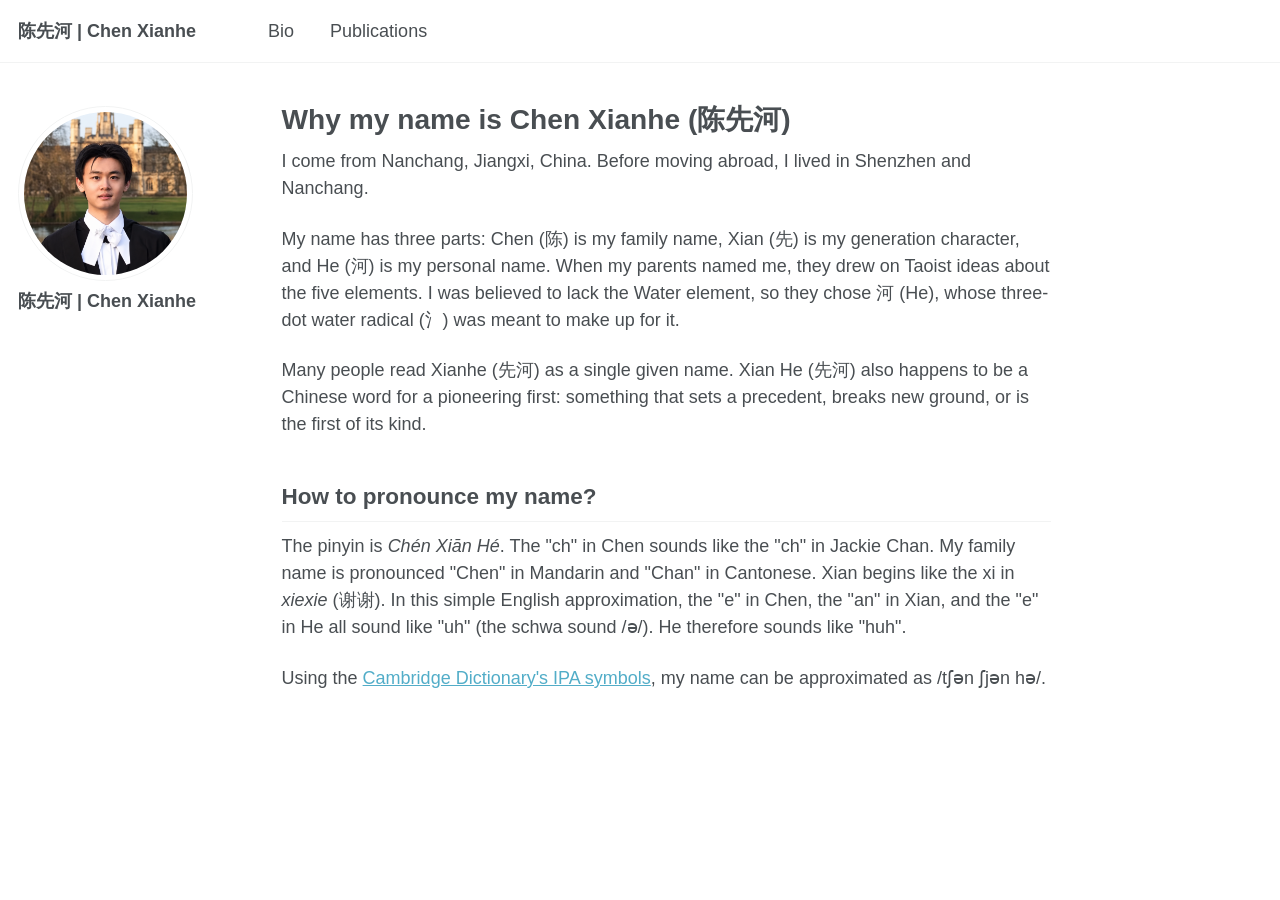
==== commit 95e93f71: "Add files via upload" ====
--- a/about-me/index.html
+++ b/about-me/index.html
@@ -1 +1 @@
-<!doctype html><html lang="en"><head><meta charset="utf-8"><meta name="viewport" content="width=device-width, initial-scale=1"><title>About My Name | Chen Xianhe (陈先河)</title><meta name="description" content="The story and pronunciation of Chen Xianhe (陈先河): Chen is the family name, Xian is the generation character, and He is the given name."><link rel="canonical" href="https://chanxianhe.github.io/website/about-me/"><link rel="stylesheet" href="../main.css"></head><body><div class="masthead"><div class="masthead__inner-wrap"><div class="masthead__menu"><nav id="site-nav" class="greedy-nav"><ul class="visible-links"><li class="masthead__menu-item masthead__menu-item--lg persist"><a href="../">陈先河 | Chen Xianhe</a></li><li class="masthead__menu-item"><a href="../">Bio</a></li><li class="masthead__menu-item"><a href="../#publications">Publications</a></li></ul></nav></div></div></div><div id="main" role="main"><div class="sidebar sticky"><div itemscope itemtype="http://schema.org/Person"><div class="author__avatar"><img src="../images/chen-xianhe-avatar.png" class="author__avatar" alt="Chen Xianhe"></div><div class="author__content"><h3 class="author__name">陈先河 | Chen Xianhe</h3></div></div></div><article class="page" itemscope itemtype="http://schema.org/CreativeWork"><div class="page__inner-wrap"><header><h1 class="page__title" itemprop="headline">Why my name is Chen Xianhe (陈先河)</h1></header><section class="page__content" itemprop="text"><p>I come from Wangcheng Town, Xinjian County, Nanchang, Jiangxi Province, China. Before moving abroad, I grew up in Bao&#x27;an District, Shenzhen (ages 0–9), and Xinjian, Nanchang (ages 10–19).</p><p>My name has three parts: Chen (陈) is my family name, Xian (先) is my generation character, and He (河) is my personal name. When my parents named me, they drew on Taoist ideas about the five elements. I was believed to lack the Water element, so they chose 河 (He), whose three-dot water radical (氵) was meant to make up for it.</p><p>Many people read Xianhe (先河) as a single given name. Xian He (先河) also happens to be a Chinese word for a pioneering first: something that sets a precedent, breaks new ground, or is the first of its kind.</p><h2 id="how-to-pronounce-my-name">How to pronounce my name?</h2><p>The pinyin is <em>Chén Xiān Hé</em>. The "ch" in Chen sounds like the "ch" in Jackie Chan. My family name is pronounced "Chen" in Mandarin and "Chan" in Cantonese. Xian begins like the xi in <em>xiexie</em> (谢谢). In this simple English approximation, the "e" in Chen, the "an" in Xian, and the "e" in He all sound like "uh" (the schwa sound /ə/). He therefore sounds like "huh".</p><p>Using the <a href="https://dictionary.cambridge.org/help/phonetics.html">Cambridge Dictionary&#x27;s IPA symbols</a>, my name can be approximated as /tʃən ʃjən hə/.</p></section></div></article></div></body></html>+<!doctype html><html lang="en"><head><meta charset="utf-8"><meta name="viewport" content="width=device-width, initial-scale=1"><title>About My Name | Chen Xianhe (陈先河)</title><meta name="description" content="The story and pronunciation of Chen Xianhe (陈先河): Chen is the family name, Xian is the generation character, and He is the given name."><link rel="canonical" href="https://chanxianhe.github.io/website/about-me/"><link rel="stylesheet" href="../main.css"></head><body><div class="masthead"><div class="masthead__inner-wrap"><div class="masthead__menu"><nav id="site-nav" class="greedy-nav"><ul class="visible-links"><li class="masthead__menu-item masthead__menu-item--lg persist"><a href="../">陈先河 | Chen Xianhe</a></li><li class="masthead__menu-item"><a href="../">Bio</a></li><li class="masthead__menu-item"><a href="../#publications">Publications</a></li></ul></nav></div></div></div><div id="main" role="main"><div class="sidebar sticky"><div itemscope itemtype="http://schema.org/Person"><div class="author__avatar"><img src="../images/chen-xianhe-avatar.png" class="author__avatar" alt="Chen Xianhe"></div><div class="author__content"><h3 class="author__name">陈先河 | Chen Xianhe</h3></div></div></div><article class="page" itemscope itemtype="http://schema.org/CreativeWork"><div class="page__inner-wrap"><header><h1 class="page__title" itemprop="headline">Why my name is Chen Xianhe (陈先河)</h1></header><section class="page__content" itemprop="text"><p>I come from Nanchang, Jiangxi, China. Before moving abroad, I lived in Shenzhen and Nanchang.</p><p>My name has three parts: Chen (陈) is my family name, Xian (先) is my generation character, and He (河) is my personal name. When my parents named me, they drew on Taoist ideas about the five elements. I was believed to lack the Water element, so they chose 河 (He), whose three-dot water radical (氵) was meant to make up for it.</p><p>Many people read Xianhe (先河) as a single given name. Xian He (先河) also happens to be a Chinese word for a pioneering first: something that sets a precedent, breaks new ground, or is the first of its kind.</p><h2 id="how-to-pronounce-my-name">How to pronounce my name?</h2><p>The pinyin is <em>Chén Xiān Hé</em>. The "ch" in Chen sounds like the "ch" in Jackie Chan. My family name is pronounced "Chen" in Mandarin and "Chan" in Cantonese. Xian begins like the xi in <em>xiexie</em> (谢谢). In this simple English approximation, the "e" in Chen, the "an" in Xian, and the "e" in He all sound like "uh" (the schwa sound /ə/). He therefore sounds like "huh".</p><p>Using the <a href="https://dictionary.cambridge.org/help/phonetics.html">Cambridge Dictionary&#x27;s IPA symbols</a>, my name can be approximated as /tʃən ʃjən hə/.</p></section></div></article></div></body></html>
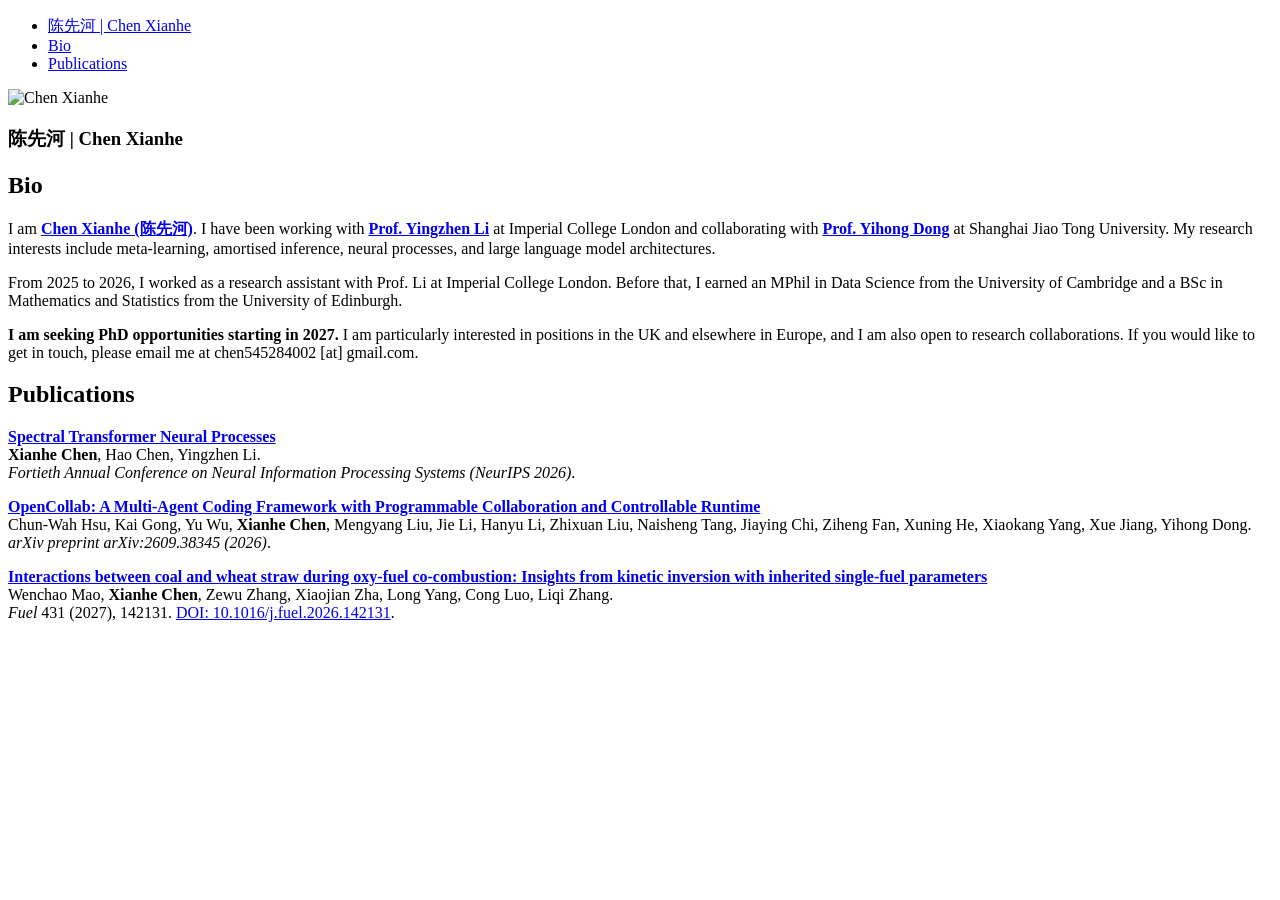
==== commit 8d9f7a1e: "Add files via upload" ====
--- a/about-me/index.html
+++ b/about-me/index.html
@@ -1 +1 @@
-<!doctype html><html lang="en"><head><meta charset="utf-8"><meta name="viewport" content="width=device-width, initial-scale=1"><title>About My Name | Chen Xianhe (陈先河)</title><meta name="description" content="The story and pronunciation of Chen Xianhe (陈先河): Chen is the family name, Xian is the generation character, and He is the given name."><link rel="canonical" href="https://chanxianhe.github.io/website/about-me/"><link rel="stylesheet" href="../main.css"></head><body><div class="masthead"><div class="masthead__inner-wrap"><div class="masthead__menu"><nav id="site-nav" class="greedy-nav"><ul class="visible-links"><li class="masthead__menu-item masthead__menu-item--lg persist"><a href="../">陈先河 | Chen Xianhe</a></li><li class="masthead__menu-item"><a href="../">Bio</a></li><li class="masthead__menu-item"><a href="../#publications">Publications</a></li></ul></nav></div></div></div><div id="main" role="main"><div class="sidebar sticky"><div itemscope itemtype="http://schema.org/Person"><div class="author__avatar"><img src="../images/chen-xianhe-avatar.png" class="author__avatar" alt="Chen Xianhe"></div><div class="author__content"><h3 class="author__name">陈先河 | Chen Xianhe</h3></div></div></div><article class="page" itemscope itemtype="http://schema.org/CreativeWork"><div class="page__inner-wrap"><header><h1 class="page__title" itemprop="headline">Why my name is Chen Xianhe (陈先河)</h1></header><section class="page__content" itemprop="text"><p>I come from Nanchang, Jiangxi, China. Before moving abroad, I lived in Shenzhen and Nanchang.</p><p>My name has three parts: Chen (陈) is my family name, Xian (先) is my generation character, and He (河) is my personal name. When my parents named me, they drew on Taoist ideas about the five elements. I was believed to lack the Water element, so they chose 河 (He), whose three-dot water radical (氵) was meant to make up for it.</p><p>Many people read Xianhe (先河) as a single given name. Xian He (先河) also happens to be a Chinese word for a pioneering first: something that sets a precedent, breaks new ground, or is the first of its kind.</p><h2 id="how-to-pronounce-my-name">How to pronounce my name?</h2><p>The pinyin is <em>Chén Xiān Hé</em>. The "ch" in Chen sounds like the "ch" in Jackie Chan. My family name is pronounced "Chen" in Mandarin and "Chan" in Cantonese. Xian begins like the xi in <em>xiexie</em> (谢谢). In this simple English approximation, the "e" in Chen, the "an" in Xian, and the "e" in He all sound like "uh" (the schwa sound /ə/). He therefore sounds like "huh".</p><p>Using the <a href="https://dictionary.cambridge.org/help/phonetics.html">Cambridge Dictionary&#x27;s IPA symbols</a>, my name can be approximated as /tʃən ʃjən hə/.</p></section></div></article></div></body></html>+<!doctype html><html lang="en"><head><meta charset="utf-8"><meta name="viewport" content="width=device-width, initial-scale=1"><title>Xianhe Chen (陈先河) | Research and Publications</title><meta name="description" content="Xianhe Chen (also Chen Xianhe, 陈先河) researches meta-learning, amortised inference, neural processes, and large language model architectures. Biography and publications."><link rel="canonical" href="https://chanxianhe.github.io/website/"><script type="application/ld+json">{"@context":"https://schema.org","@type":"Person","name":"Xianhe Chen","alternateName":["Chen Xianhe","陈先河"],"url":"https://chanxianhe.github.io/website/","sameAs":["https://github.com/ChanXianHe"]}</script><link rel="stylesheet" href="./main.css"></head><body><div class="masthead"><div class="masthead__inner-wrap"><div class="masthead__menu"><nav id="site-nav" class="greedy-nav"><ul class="visible-links"><li class="masthead__menu-item masthead__menu-item--lg persist"><a href="./">陈先河 | Chen Xianhe</a></li><li class="masthead__menu-item"><a href="./">Bio</a></li><li class="masthead__menu-item"><a href="#publications">Publications</a></li></ul></nav></div></div></div><div id="main" role="main"><div class="sidebar sticky"><div itemscope itemtype="http://schema.org/Person"><div class="author__avatar"><img src="./images/chen-xianhe-avatar.png" class="author__avatar" alt="Chen Xianhe"></div><div class="author__content"><h3 class="author__name">陈先河 | Chen Xianhe</h3></div></div></div><article class="page" itemscope itemtype="http://schema.org/CreativeWork"><div class="page__inner-wrap"><header><h1 class="page__title" itemprop="headline">Bio</h1></header><section class="page__content" itemprop="text"><p>I am <strong><a href="./about-me/">Chen Xianhe (陈先河)</a></strong>. I have been working with <strong><a href="https://profiles.imperial.ac.uk/yingzhen.li">Prof. Yingzhen Li</a></strong> at Imperial College London and collaborating with <strong><a href="https://scholar.google.com/citations?user=-bNMkykAAAAJ">Prof. Yihong Dong</a></strong> at Shanghai Jiao Tong University. My research interests include meta-learning, amortised inference, neural processes, and large language model architectures.</p><p>From 2025 to 2026, I worked as a research assistant with Prof. Li at Imperial College London. Before that, I earned an MPhil in Data Science from the University of Cambridge and a BSc in Mathematics and Statistics from the University of Edinburgh.</p><p><strong>I am seeking PhD opportunities starting in 2027.</strong> I am particularly interested in positions in the UK and elsewhere in Europe, and I am also open to research collaborations. If you would like to get in touch, please email me at chen545284002 [at] gmail.com.</p><h2 id="publications">Publications</h2><p><strong><a href="https://arxiv.org/abs/2605.09498">Spectral Transformer Neural Processes</a></strong><br><strong>Xianhe Chen</strong>, Hao Chen, Yingzhen Li.<br><em>Fortieth Annual Conference on Neural Information Processing Systems (NeurIPS 2026)</em>.</p><p><strong><a href="https://arxiv.org/abs/2609.38345">OpenCollab: A Multi-Agent Coding Framework with Programmable Collaboration and Controllable Runtime</a></strong><br>Chun-Wah Hsu, Kai Gong, Yu Wu, <strong>Xianhe Chen</strong>, Mengyang Liu, Jie Li, Hanyu Li, Zhixuan Liu, Naisheng Tang, Jiaying Chi, Ziheng Fan, Xuning He, Xiaokang Yang, Xue Jiang, Yihong Dong.<br><em>arXiv preprint arXiv:2609.38345 (2026)</em>.</p><p><strong><a href="https://doi.org/10.1016/j.fuel.2026.142131">Interactions between coal and wheat straw during oxy-fuel co-combustion: Insights from kinetic inversion with inherited single-fuel parameters</a></strong><br>Wenchao Mao, <strong>Xianhe Chen</strong>, Zewu Zhang, Xiaojian Zha, Long Yang, Cong Luo, Liqi Zhang.<br><em>Fuel</em> 431 (2027), 142131. <a href="https://doi.org/10.1016/j.fuel.2026.142131">DOI: 10.1016/j.fuel.2026.142131</a>.</p></section></div></article></div></body></html>
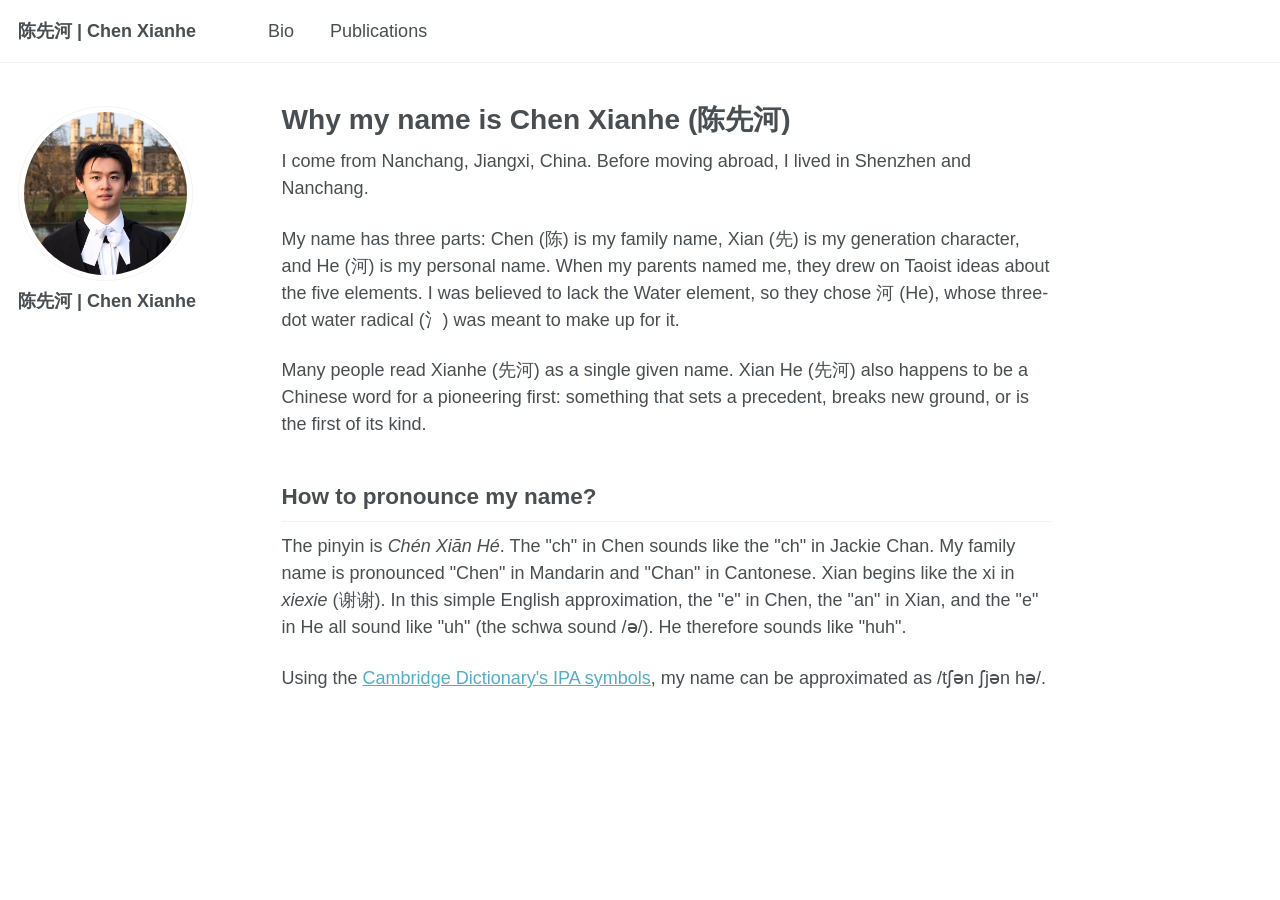
==== commit bf5e680c: "Add files via upload" ====
--- a/about-me/index.html
+++ b/about-me/index.html
@@ -1 +1 @@
-<!doctype html><html lang="en"><head><meta charset="utf-8"><meta name="viewport" content="width=device-width, initial-scale=1"><title>Xianhe Chen (陈先河) | Research and Publications</title><meta name="description" content="Xianhe Chen (also Chen Xianhe, 陈先河) researches meta-learning, amortised inference, neural processes, and large language model architectures. Biography and publications."><link rel="canonical" href="https://chanxianhe.github.io/website/"><script type="application/ld+json">{"@context":"https://schema.org","@type":"Person","name":"Xianhe Chen","alternateName":["Chen Xianhe","陈先河"],"url":"https://chanxianhe.github.io/website/","sameAs":["https://github.com/ChanXianHe"]}</script><link rel="stylesheet" href="./main.css"></head><body><div class="masthead"><div class="masthead__inner-wrap"><div class="masthead__menu"><nav id="site-nav" class="greedy-nav"><ul class="visible-links"><li class="masthead__menu-item masthead__menu-item--lg persist"><a href="./">陈先河 | Chen Xianhe</a></li><li class="masthead__menu-item"><a href="./">Bio</a></li><li class="masthead__menu-item"><a href="#publications">Publications</a></li></ul></nav></div></div></div><div id="main" role="main"><div class="sidebar sticky"><div itemscope itemtype="http://schema.org/Person"><div class="author__avatar"><img src="./images/chen-xianhe-avatar.png" class="author__avatar" alt="Chen Xianhe"></div><div class="author__content"><h3 class="author__name">陈先河 | Chen Xianhe</h3></div></div></div><article class="page" itemscope itemtype="http://schema.org/CreativeWork"><div class="page__inner-wrap"><header><h1 class="page__title" itemprop="headline">Bio</h1></header><section class="page__content" itemprop="text"><p>I am <strong><a href="./about-me/">Chen Xianhe (陈先河)</a></strong>. I have been working with <strong><a href="https://profiles.imperial.ac.uk/yingzhen.li">Prof. Yingzhen Li</a></strong> at Imperial College London and collaborating with <strong><a href="https://scholar.google.com/citations?user=-bNMkykAAAAJ">Prof. Yihong Dong</a></strong> at Shanghai Jiao Tong University. My research interests include meta-learning, amortised inference, neural processes, and large language model architectures.</p><p>From 2025 to 2026, I worked as a research assistant with Prof. Li at Imperial College London. Before that, I earned an MPhil in Data Science from the University of Cambridge and a BSc in Mathematics and Statistics from the University of Edinburgh.</p><p><strong>I am seeking PhD opportunities starting in 2027.</strong> I am particularly interested in positions in the UK and elsewhere in Europe, and I am also open to research collaborations. If you would like to get in touch, please email me at chen545284002 [at] gmail.com.</p><h2 id="publications">Publications</h2><p><strong><a href="https://arxiv.org/abs/2605.09498">Spectral Transformer Neural Processes</a></strong><br><strong>Xianhe Chen</strong>, Hao Chen, Yingzhen Li.<br><em>Fortieth Annual Conference on Neural Information Processing Systems (NeurIPS 2026)</em>.</p><p><strong><a href="https://arxiv.org/abs/2609.38345">OpenCollab: A Multi-Agent Coding Framework with Programmable Collaboration and Controllable Runtime</a></strong><br>Chun-Wah Hsu, Kai Gong, Yu Wu, <strong>Xianhe Chen</strong>, Mengyang Liu, Jie Li, Hanyu Li, Zhixuan Liu, Naisheng Tang, Jiaying Chi, Ziheng Fan, Xuning He, Xiaokang Yang, Xue Jiang, Yihong Dong.<br><em>arXiv preprint arXiv:2609.38345 (2026)</em>.</p><p><strong><a href="https://doi.org/10.1016/j.fuel.2026.142131">Interactions between coal and wheat straw during oxy-fuel co-combustion: Insights from kinetic inversion with inherited single-fuel parameters</a></strong><br>Wenchao Mao, <strong>Xianhe Chen</strong>, Zewu Zhang, Xiaojian Zha, Long Yang, Cong Luo, Liqi Zhang.<br><em>Fuel</em> 431 (2027), 142131. <a href="https://doi.org/10.1016/j.fuel.2026.142131">DOI: 10.1016/j.fuel.2026.142131</a>.</p></section></div></article></div></body></html>+<!doctype html><html lang="en"><head><meta charset="utf-8"><meta name="viewport" content="width=device-width, initial-scale=1"><title>About My Name | Chen Xianhe (陈先河)</title><meta name="description" content="The story and pronunciation of Chen Xianhe (陈先河): Chen is the family name, Xian is the generation character, and He is the given name."><link rel="canonical" href="https://chanxianhe.github.io/website/about-me/"><link rel="stylesheet" href="../main.css"></head><body><div class="masthead"><div class="masthead__inner-wrap"><div class="masthead__menu"><nav id="site-nav" class="greedy-nav"><ul class="visible-links"><li class="masthead__menu-item masthead__menu-item--lg persist"><a href="../">陈先河 | Chen Xianhe</a></li><li class="masthead__menu-item"><a href="../">Bio</a></li><li class="masthead__menu-item"><a href="../#publications">Publications</a></li></ul></nav></div></div></div><div id="main" role="main"><div class="sidebar sticky"><div itemscope itemtype="http://schema.org/Person"><div class="author__avatar"><img src="../images/chen-xianhe-avatar.png" class="author__avatar" alt="Chen Xianhe"></div><div class="author__content"><h3 class="author__name">陈先河 | Chen Xianhe</h3></div></div></div><article class="page" itemscope itemtype="http://schema.org/CreativeWork"><div class="page__inner-wrap"><header><h1 class="page__title" itemprop="headline">Why my name is Chen Xianhe (陈先河)</h1></header><section class="page__content" itemprop="text"><p>I come from Nanchang, Jiangxi, China. Before moving abroad, I lived in Shenzhen and Nanchang.</p><p>My name has three parts: Chen (陈) is my family name, Xian (先) is my generation character, and He (河) is my personal name. When my parents named me, they drew on Taoist ideas about the five elements. I was believed to lack the Water element, so they chose 河 (He), whose three-dot water radical (氵) was meant to make up for it.</p><p>Many people read Xianhe (先河) as a single given name. Xian He (先河) also happens to be a Chinese word for a pioneering first: something that sets a precedent, breaks new ground, or is the first of its kind.</p><h2 id="how-to-pronounce-my-name">How to pronounce my name?</h2><p>The pinyin is <em>Chén Xiān Hé</em>. The "ch" in Chen sounds like the "ch" in Jackie Chan. My family name is pronounced "Chen" in Mandarin and "Chan" in Cantonese. Xian begins like the xi in <em>xiexie</em> (谢谢). In this simple English approximation, the "e" in Chen, the "an" in Xian, and the "e" in He all sound like "uh" (the schwa sound /ə/). He therefore sounds like "huh".</p><p>Using the <a href="https://dictionary.cambridge.org/help/phonetics.html">Cambridge Dictionary&#x27;s IPA symbols</a>, my name can be approximated as /tʃən ʃjən hə/.</p></section></div></article></div></body></html>
--- a/main.css
+++ b/main.css
@@ -0,0 +1,2 @@
+:root{--global-base-color: #2f7f93;--global-bg-color: #fff;--global-footer-bg-color: #f2f3f3;--global-border-color: #f2f3f3;--global-dark-border-color: #bdc1c4;--global-code-background-color: #fafafa;--global-code-text-color: #313436;--global-fig-caption-color: mix(#fff, #494e52, 25%);--global-link-color: #52adc8;--global-link-color-hover: mix(#000, #2f7f93, 25%);--global-link-color-visited: mix(#fff, #2f7f93, 25%);--global-masthead-link-color: #494e52;--global-masthead-link-color-hover: mix(#000, #7a8288, 25%);--global-text-color: #494e52;--global-text-color-light: #bdc1c4;--global-thead-color: #f2f3f3}html[data-theme="dark"]{--global-base-color: #0ea1c5;--global-bg-color: #474747;--global-footer-bg-color: #474747;--global-border-color: #bdc1c4;--global-dark-border-color: #dadada;--global-code-background-color: #fafafa;--global-code-text-color: #313436;--global-fig-caption-color: #bdc1c4;--global-link-color: #0ea1c5;--global-link-color-hover: #0b7994;--global-link-color-visited: #4ab9d4;--global-masthead-link-color: #fff;--global-masthead-link-color-hover: #0ea1c5;--global-text-color: #fff;--global-text-color-light: #f3f3f3;--global-thead-color: #ededed}a:focus{outline:thin dotted #f89406;outline:5px auto #f89406;outline-offset:-2px}*,*:before,*:after{-moz-box-sizing:border-box;-webkit-box-sizing:border-box;box-sizing:border-box}html{box-sizing:border-box;background-color:var(--global-bg-color);font-size:16px;-webkit-text-size-adjust:100%;-ms-text-size-adjust:100%}@media (min-width: 48em){html{font-size:18px}}body{margin:0}::-moz-selection{color:#fff;background:#000}::selection{color:#fff;background:#000}article,aside,details,figcaption,figure,footer,header,hgroup,main,nav,section{display:block}audio,canvas,video{display:inline-block;*display:inline;*zoom:1}audio:not([controls]){display:none}a{color:var(--global-link-color)}a:hover,a:active{outline:0}sub,sup{position:relative;font-size:75%;line-height:0;vertical-align:baseline}sup{top:-0.5em}sub{bottom:-0.25em}img{max-width:100%;width:auto\9;height:auto;vertical-align:middle;border:0;-ms-interpolation-mode:bicubic}#map_canvas img,.google-maps img{max-width:none}button,input,select,textarea{margin:0;font-size:100%;vertical-align:middle}button,input{*overflow:visible;line-height:normal}button::-moz-focus-inner,input::-moz-focus-inner{padding:0;border:0}button,html input[type="button"],input[type="reset"],input[type="submit"]{-webkit-appearance:button;cursor:pointer}label,select,button,input[type="button"],input[type="reset"],input[type="submit"],input[type="radio"],input[type="checkbox"]{cursor:pointer}input[type="search"]{box-sizing:content-box;-webkit-appearance:textfield}input[type="search"]::-webkit-search-decoration,input[type="search"]::-webkit-search-cancel-button{-webkit-appearance:none}textarea{overflow:auto;vertical-align:top}html{position:relative;min-height:100%;scroll-behavior:smooth}body{color:var(--global-text-color);background-color:var(--global-bg-color);margin:0;padding:70px 0 0;padding-bottom:9em;font-family:-apple-system,".SFNSText-Regular","San Francisco","Roboto","Segoe UI","Helvetica Neue","Lucida Grande",Arial,sans-serif;line-height:1.5}body.overflow--hidden{overflow:hidden}h1,h2,h3,h4,h5,h6{margin:2em 0 0.5em;line-height:1.2;font-family:-apple-system,".SFNSText-Regular","San Francisco","Roboto","Segoe UI","Helvetica Neue","Lucida Grande",Arial,sans-serif;font-weight:bold}h1{margin-top:0;font-size:1.563em}h2{font-size:1.25em}h3{font-size:1em}h4{font-size:.75em}h5{font-size:.75em}h6{font-size:.75em}small,.small{font-size:.75em}p{margin-bottom:1.3em}u,ins{text-decoration:none;border-bottom:1px solid var(--global-text-color)}u a,ins a{color:inherit}del a{color:inherit}p,pre,blockquote,ul,ol,dl,figure,table,fieldset{orphans:3;widows:3}abbr[title],abbr[data-original-title]{text-decoration:none;cursor:help;border-bottom:1px dotted var(--global-text-color)}blockquote{margin:2em 1em 2em 0;padding-left:1em;padding-right:1em;font-style:italic;border-left:0.25em solid var(--global-border-color)}blockquote cite{font-style:italic}blockquote cite:before{content:"\2014";padding-right:5px}a:hover,a:active{outline:0}tt,code,kbd,samp,pre{font-family:Monaco,Consolas,"Lucida Console",monospace}pre{overflow-x:auto}a>code,figcaption>code,li>code,p>code,td>code{color:var(--global-code-text-color);padding-top:0.1rem;padding-bottom:0.1rem;font-size:.75em;background:var(--global-code-background-color);border:1px solid var(--global-thead-color);border-radius:4px;box-shadow:0 1px 1px rgba(0,0,0,0.125)}a>code:before,a>code:after,figcaption>code:before,figcaption>code:after,li>code:before,li>code:after,p>code:before,p>code:after,td>code:before,td>code:after{letter-spacing:-0.2em;content:"\00a0"}a>code{color:inherit}pre>code{color:var(--global-code-text-color)}hr{display:block;margin:1em 0;border:0;border-top:1px solid var(--global-border-color)}ul li,ol li{margin-bottom:0.5em}li ul,li ol{margin-top:0.5em}figure{display:-webkit-box;display:flex;-webkit-box-pack:justify;justify-content:space-between;-webkit-box-align:start;align-items:flex-start;flex-wrap:wrap;margin:2em 0}figure img,figure iframe,figure .fluid-width-video-wrapper{margin-bottom:1em}figure img{width:100%;border-radius:4px;-webkit-transition:all 0.2s ease-in-out;transition:all 0.2s ease-in-out}figure>a{display:block}@media (min-width: 37.5em){figure.half>a,figure.half>img{width:calc(50% - 0.5em)}}figure.half figcaption{width:100%}@media (min-width: 37.5em){figure.third>a,figure.third>img{width:calc(33.3333% - 0.5em)}}figure.third figcaption{width:100%}figcaption{margin-bottom:0.5em;color:var(--global-fig-caption-color);font-family:Georgia,Times,serif;font-size:.75em}figcaption a{color:inherit;text-decoration:none;border-bottom:1px solid var(--global-border-color);-webkit-transition:all 0.2s ease-in-out;transition:all 0.2s ease-in-out}figcaption a:hover{color:#000;border-bottom-color:#000}svg:not(:root){overflow:hidden}nav ul{margin:0;padding:0}nav li{list-style:none}nav a{text-decoration:none}nav ul li,nav ol li{margin-bottom:0}nav li ul,nav li ol{margin-top:0}@-webkit-keyframes intro{0%{opacity:0}100%{opacity:1}}@keyframes intro{0%{opacity:0}100%{opacity:1}}b,i,strong,em,blockquote,p,q,span,figure,img,h1,h2,header,input,a,tr,td,form button,input[type="submit"],.btn,#goog-wm-sb,.highlight,.archive__item-teaser{-webkit-transition:all 0.2s ease-in-out;transition:all 0.2s ease-in-out}@media print{.masthead,.toc,.page__share,.page__related,.ads,.page__footer{display:none}}.hidden{display:none;visibility:hidden}.load{display:none}.transparent{opacity:0}.visually-hidden,.screen-reader-text,.screen-reader-text span,.screen-reader-shortcut{position:absolute !important;clip:rect(1px, 1px, 1px, 1px);height:1px !important;width:1px !important;border:0 !important;overflow:hidden}body:hover .visually-hidden a,body:hover .visually-hidden input,body:hover .visually-hidden button{display:none !important}.screen-reader-text:focus,.screen-reader-shortcut:focus{clip:auto !important;height:auto !important;width:auto !important;display:block;font-size:1em;font-weight:bold;padding:15px 23px 14px;background:var(--global-text-color);z-index:100000;text-decoration:none;box-shadow:0 0 2px 2px rgba(0,0,0,0.6)}.skip-link{position:fixed;z-index:20;margin:0;font-family:-apple-system,".SFNSText-Regular","San Francisco","Roboto","Segoe UI","Helvetica Neue","Lucida Grande",Arial,sans-serif;white-space:nowrap}.skip-link li{height:0;width:0;list-style:none}.text-left{text-align:left}.text-center{text-align:center}.text-right{text-align:right}.text-justify{text-align:justify}.text-nowrap{white-space:nowrap}.cf{clear:both}.wrapper{max-width:925px;margin-left:auto;margin-right:auto}.wrapper:after{content:" ";display:block;clear:both}.wordwrap{white-space:pre-wrap;white-space:-moz-pre-wrap;white-space:-pre-wrap;white-space:-o-pre-wrap;word-wrap:break-word}.align-left{display:block;margin-left:auto;margin-right:auto}@media (min-width: 37.5em){.align-left{float:left;margin-right:1em}}.align-right{display:block;margin-left:auto;margin-right:auto}@media (min-width: 37.5em){.align-right{float:right;margin-left:1em}}.align-center{display:block;margin-left:auto;margin-right:auto}@media (min-width: 57.8125em){.full{margin-right:-19.4915254237% !important}}.icon{display:inline-block;fill:currentColor;width:1em;height:1.1em;line-height:1;position:relative;top:-0.1em;vertical-align:middle}.icon-pad-right{padding-right:0.5em;margin-right:0.5em}.social-icons .fa{color:#000}.social-icons .fa-bluesky,.social-icons .fa-bluesky-square{color:#1184fe}.social-icons .fa-behance,.social-icons .fa-behance-square{color:#1769FF}.social-icons .fa-dribbble{color:#ea4c89}.social-icons .fa-facebook,.social-icons .fa-facebook-square{color:#3b5998}.social-icons .fa-flickr{color:#ff0084}.social-icons .fa-foursquare{color:#0072b1}.social-icons .fa-google-plus,.social-icons .fa-google-plus-square{color:#dd4b39}.social-icons .fa-instagram{color:#517fa4}.social-icons .fa-kaggle,.social-icons .fa-kaggle-square{color:#20c0ff}.social-icons .fa-lastfm,.social-icons .fa-lastfm-square{color:#d51007}.social-icons .fa-linkedin,.social-icons .fa-linkedin-square{color:#007bb6}.social-icons .fa-mastodon,.social-icons .fa-mastodon-square{color:#6364ff}.social-icons .ai-orcid,.social-icons .ai-orcid-square{color:#a6ce39}.social-icons .fa-pinterest,.social-icons .fa-pinterest-p,.social-icons .fa-pinterest-square{color:#cb2027}.social-icons .fa-rss,.social-icons .fa-rss-square{color:#fa9b39}.social-icons .fa-soundcloud{color:#f30}.social-icons .fa-stack-exchange,.social-icons .fa-stack-overflow{color:#fe7a15}.social-icons .fa-tumblr,.social-icons .fa-tumblr-square{color:#32506d}.social-icons .fa-twitter,.social-icons .fa-twitter-square{color:#55acee}.social-icons .fa-vimeo,.social-icons .fa-vimeo-square{color:#1ab7ea}.social-icons .fa-vine{color:#00bf8f}.social-icons .fa-youtube,.social-icons .fa-youtube-square,.social-icons .fa-youtube-play{color:#b00}.social-icons .fa-xing,.social-icons .fa-xing-square{color:#006567}.navicon{position:relative;display:inline-block;vertical-align:middle;width:28px;height:4px;background:var(--global-masthead-link-color);margin:auto;-webkit-transition:0.3s;transition:0.3s}.navicon:before,.navicon:after{content:"";position:absolute;left:0;width:28px;height:4px;background:var(--global-masthead-link-color);-webkit-transition:0.3s;transition:0.3s}.navicon:before{top:-8px}.navicon:after{bottom:-8px}.close .navicon{background:transparent}.close .navicon:before,.close .navicon:after{-webkit-transform-origin:50% 50%;-ms-transform-origin:50% 50%;transform-origin:50% 50%;top:0;width:28px}.close .navicon:before{-webkit-transform:rotate3d(0, 0, 1, 45deg);transform:rotate3d(0, 0, 1, 45deg)}.close .navicon:after{-webkit-transform:rotate3d(0, 0, 1, -45deg);transform:rotate3d(0, 0, 1, -45deg)}@media (min-width: 57.8125em){.sticky{clear:both;position:-webkit-sticky;position:sticky;top:2em}.sticky::after{clear:both;content:"";display:table}.sticky>*{display:block}}.well{min-height:20px;padding:19px;margin-bottom:20px;background-color:#f5f5f5;border:1px solid #e3e3e3;border-radius:4px;box-shadow:inset 0 1px 1px rgba(0,0,0,0.05)}.show-modal{overflow:hidden;position:relative}.show-modal:before{position:absolute;content:"";top:0;left:0;width:100%;height:100%;z-index:999;background-color:rgba(255,255,255,0.85)}.show-modal .modal{display:block}.modal{display:none;position:fixed;width:300px;top:50%;left:50%;margin-left:-150px;margin-top:-150px;min-height:0;z-index:9999;background:var(--global-text-color);border:1px solid var(--global-border-color);border-radius:4px;box-shadow:0 1px 1px rgba(0,0,0,0.125)}.modal__title{margin:0;padding:0.5em 1em}.modal__supporting-text{padding:0 1em 0.5em 1em}.modal__actions{padding:0.5em 1em;border-top:1px solid var(--global-border-color)}.footnote{color:var(--global-text-color-light);text-decoration:none}.footnotes{color:var(--global-text-color-light)}.footnotes ol,.footnotes li,.footnotes p{margin-bottom:0;font-size:.75em}a.reversefootnote{color:var(--global-text-color-light);text-decoration:none}a.reversefootnote:hover{text-decoration:underline}.required{color:#ee5f5b;font-weight:bold}table{margin-bottom:1em;width:100%;font-family:-apple-system,".SFNSText-Regular","San Francisco","Roboto","Segoe UI","Helvetica Neue","Lucida Grande",Arial,sans-serif;font-size:.75em;border-collapse:collapse;border:1px solid var(--global-border-color)}table+table{margin-top:1em}thead{background-color:var(--global-border-color);border-bottom:1px solid var(--global-border-color)}th{padding:0.5em;font-weight:bold;text-align:left;border-right:1px solid var(--global-border-color)}td{padding:0.5em;border-bottom:1px solid var(--global-border-color);border-right:1px solid var(--global-border-color)}tr,td,th{vertical-align:middle}.btn,#goog-wm-sb{display:inline-block;margin-bottom:0.25em;padding:0.5em 1em;color:#fff !important;font-family:-apple-system,".SFNSText-Regular","San Francisco","Roboto","Segoe UI","Helvetica Neue","Lucida Grande",Arial,sans-serif;font-size:.75em;font-weight:bold;text-align:center;text-decoration:none;background-color:var(--global-base-color);border:0 !important;border-radius:4px;cursor:pointer}.btn:hover,#goog-wm-sb:hover{background-color:#333}.btn .icon,#goog-wm-sb .icon{margin-right:0.5em}.btn .icon+.hidden,#goog-wm-sb .icon+.hidden{margin-left:-0.5em}.btn--block{display:block;width:100%}.btn--block+.btn--block{margin-top:0.25em}.btn--inverse{color:var(--global-text-color-light) !important;border:1px solid var(--global-border-color) !important;background-color:var(--global-bg-color)}.btn--inverse:hover{color:#fff !important;border-color:var(--global-text-color-light)}.btn--light-outline{border:1px solid #fff !important;background-color:transparent}.btn--info{background-color:#2f7f93}.btn--info:hover{background-color:#266676}.btn--warning{background-color:#f89406}.btn--warning:hover{background-color:#c67605}.btn--success{background-color:#62c462}.btn--success:hover{background-color:#4e9d4e}.btn--danger{background-color:#ee5f5b}.btn--danger:hover{background-color:#be4c49}.btn--disabled{pointer-events:none;cursor:not-allowed;filter:alpha(opacity=65);box-shadow:none;opacity:0.65}.btn--bluesky{background-color:#1184fe}.btn--bluesky:hover{background-color:#0e6acb}.btn--facebook{background-color:#3b5998}.btn--facebook:hover{background-color:#2f477a}.btn--google-plus{background-color:#dd4b39}.btn--google-plus:hover{background-color:#b13c2e}.btn--linkedin{background-color:#007bb6}.btn--linkedin:hover{background-color:#006292}.btn--mastodon{background-color:#6364ff}.btn--mastodon:hover{background-color:#4f50cc}.btn--twitter{background-color:#55acee}.btn--twitter:hover{background-color:#448abe}.btn--x-large{font-size:1.25em}.btn--large{font-size:1em}.btn--small{font-size:.6875em}.notice{margin:2em 0 !important;padding:1em;font-family:-apple-system,".SFNSText-Regular","San Francisco","Roboto","Segoe UI","Helvetica Neue","Lucida Grande",Arial,sans-serif;font-size:.75em !important;text-indent:initial;background-color:#f2f3f3;border-radius:4px;box-shadow:0 1px 1px rgba(122,130,136,0.25);color:var(--global-code-text-color)}.notice h4{margin-top:0 !important;margin-bottom:0.75em}.page__content .notice h4{margin-bottom:0;font-size:1em}.notice p:last-child{margin-bottom:0 !important}.notice h4+p{margin-top:0;padding-top:0}.notice a{color:#7a8288}.notice a:hover{color:#494e52}.notice code{background-color:#f8f9f9}.notice ul:last-child{margin-bottom:0}.notice--primary{margin:2em 0 !important;padding:1em;font-family:-apple-system,".SFNSText-Regular","San Francisco","Roboto","Segoe UI","Helvetica Neue","Lucida Grande",Arial,sans-serif;font-size:.75em !important;text-indent:initial;background-color:#f2f3f3;border-radius:4px;box-shadow:0 1px 1px rgba(122,130,136,0.25);color:var(--global-code-text-color)}.notice--primary h4{margin-top:0 !important;margin-bottom:0.75em}.page__content .notice--primary h4{margin-bottom:0;font-size:1em}.notice--primary p:last-child{margin-bottom:0 !important}.notice--primary h4+p{margin-top:0;padding-top:0}.notice--primary a{color:#7a8288}.notice--primary a:hover{color:#494e52}.notice--primary code{background-color:#f8f9f9}.notice--primary ul:last-child{margin-bottom:0}.notice--info{margin:2em 0 !important;padding:1em;font-family:-apple-system,".SFNSText-Regular","San Francisco","Roboto","Segoe UI","Helvetica Neue","Lucida Grande",Arial,sans-serif;font-size:.75em !important;text-indent:initial;background-color:#eaf2f4;border-radius:4px;box-shadow:0 1px 1px rgba(47,127,147,0.25);color:var(--global-code-text-color)}.notice--info h4{margin-top:0 !important;margin-bottom:0.75em}.page__content .notice--info h4{margin-bottom:0;font-size:1em}.notice--info p:last-child{margin-bottom:0 !important}.notice--info h4+p{margin-top:0;padding-top:0}.notice--info a{color:#2f7f93}.notice--info a:hover{color:#1c4c58}.notice--info code{background-color:#f5f9fa}.notice--info ul:last-child{margin-bottom:0}.notice--warning{margin:2em 0 !important;padding:1em;font-family:-apple-system,".SFNSText-Regular","San Francisco","Roboto","Segoe UI","Helvetica Neue","Lucida Grande",Arial,sans-serif;font-size:.75em !important;text-indent:initial;background-color:#fef4e6;border-radius:4px;box-shadow:0 1px 1px rgba(248,148,6,0.25);color:var(--global-code-text-color)}.notice--warning h4{margin-top:0 !important;margin-bottom:0.75em}.page__content .notice--warning h4{margin-bottom:0;font-size:1em}.notice--warning p:last-child{margin-bottom:0 !important}.notice--warning h4+p{margin-top:0;padding-top:0}.notice--warning a{color:#f89406}.notice--warning a:hover{color:#955904}.notice--warning code{background-color:#fffaf3}.notice--warning ul:last-child{margin-bottom:0}.notice--success{margin:2em 0 !important;padding:1em;font-family:-apple-system,".SFNSText-Regular","San Francisco","Roboto","Segoe UI","Helvetica Neue","Lucida Grande",Arial,sans-serif;font-size:.75em !important;text-indent:initial;background-color:#eff9ef;border-radius:4px;box-shadow:0 1px 1px rgba(98,196,98,0.25);color:var(--global-code-text-color)}.notice--success h4{margin-top:0 !important;margin-bottom:0.75em}.page__content .notice--success h4{margin-bottom:0;font-size:1em}.notice--success p:last-child{margin-bottom:0 !important}.notice--success h4+p{margin-top:0;padding-top:0}.notice--success a{color:#62c462}.notice--success a:hover{color:#3b763b}.notice--success code{background-color:#f7fcf7}.notice--success ul:last-child{margin-bottom:0}.notice--danger{margin:2em 0 !important;padding:1em;font-family:-apple-system,".SFNSText-Regular","San Francisco","Roboto","Segoe UI","Helvetica Neue","Lucida Grande",Arial,sans-serif;font-size:.75em !important;text-indent:initial;background-color:#fdefef;border-radius:4px;box-shadow:0 1px 1px rgba(238,95,91,0.25);color:var(--global-code-text-color)}.notice--danger h4{margin-top:0 !important;margin-bottom:0.75em}.page__content .notice--danger h4{margin-bottom:0;font-size:1em}.notice--danger p:last-child{margin-bottom:0 !important}.notice--danger h4+p{margin-top:0;padding-top:0}.notice--danger a{color:#ee5f5b}.notice--danger a:hover{color:#8f3937}.notice--danger code{background-color:#fef7f7}.notice--danger ul:last-child{margin-bottom:0}.masthead{position:fixed;background:var(--global-bg-color);height:fit-content;top:0;width:100%;-webkit-animation:intro 0.3s both;animation:intro 0.3s both;-webkit-animation-delay:0.15s;animation-delay:0.15s;z-index:20}.masthead::after{content:"";position:absolute;bottom:0;height:1px;background:var(--global-border-color);width:100%}.masthead__inner-wrap{max-width:925px;margin-left:auto;margin-right:auto;clear:both;padding:0.5em 1em;font-family:-apple-system,".SFNSText-Regular","San Francisco","Roboto","Segoe UI","Helvetica Neue","Lucida Grande",Arial,sans-serif}.masthead__inner-wrap:after{content:" ";display:block;clear:both}.masthead__inner-wrap::after{clear:both;content:"";display:table}@media (min-width: 80em){.masthead__inner-wrap{max-width:1280px}}.masthead__inner-wrap nav{z-index:10}.masthead__inner-wrap a{text-decoration:none}.masthead__menu ul{margin:0;padding:0;clear:both;list-style-type:none}.masthead__menu-item{background-color:var(--global-bg-color);display:block;list-style-type:none;white-space:nowrap}.masthead__menu-item--lg{padding-right:2em;font-weight:700}.masthead__menu-item.selected a{color:var(--global-text-color);font-weight:700;border-bottom:2px solid var(--global-text-color);pointer-events:none;cursor:default}.masthead__menu-item.selected a:hover{color:var(--global-text-color);border-bottom:2px solid var(--global-text-color)}.breadcrumbs{max-width:925px;margin-left:auto;margin-right:auto;clear:both;margin-top:0;margin-bottom:0;padding-left:2em;padding-right:2em;font-family:-apple-system,".SFNSText-Regular","San Francisco","Roboto","Segoe UI","Helvetica Neue","Lucida Grande",Arial,sans-serif;-webkit-animation:intro 0.3s both;animation:intro 0.3s both;-webkit-animation-delay:0.30s;animation-delay:0.30s}.breadcrumbs:after{content:" ";display:block;clear:both}.breadcrumbs::after{clear:both;content:"";display:table}@media (min-width: 57.8125em){.breadcrumbs{padding-left:1em;padding-right:1em}}@media (min-width: 80em){.breadcrumbs{max-width:1280px}}.breadcrumbs ol{padding:0;list-style:none;font-size:.75em}@media (min-width: 57.8125em){.breadcrumbs ol{width:83.0508474576%;float:right;margin-right:0}}@media (min-width: 80em){.breadcrumbs ol{padding-left:4.2372881356%}}.breadcrumbs li{display:inline}.breadcrumbs .current{font-weight:bold}.pagination{clear:both;width:100%;float:left;margin-left:0;margin-right:0;clear:both;margin-top:1em;padding-top:1em}.pagination::after{clear:both;content:"";display:table}.pagination ul{margin:0;padding:0;list-style-type:none;font-family:-apple-system,".SFNSText-Regular","San Francisco","Roboto","Segoe UI","Helvetica Neue","Lucida Grande",Arial,sans-serif}.pagination li{display:block;float:left;margin-left:-1px}.pagination li a{margin-bottom:0.25em;padding:0.5em 1em;font-family:-apple-system,".SFNSText-Regular","San Francisco","Roboto","Segoe UI","Helvetica Neue","Lucida Grande",Arial,sans-serif;font-size:14px;font-weight:bold;line-height:1.5;text-align:center;text-decoration:none;color:var(--global-text-color-light);border:1px solid var(--global-border-color);border-radius:0}.pagination li a:hover{color:var(--global-link-color-hover)}.pagination li a.current{color:#fff;background:var(--global-base-color)}.pagination li a.disabled{color:var(--global-text-color-light);pointer-events:none;cursor:not-allowed}.pagination li:first-child{margin-left:0}.pagination li:first-child a{border-top-left-radius:4px;border-bottom-left-radius:4px}.pagination li:last-child a{border-top-right-radius:4px;border-bottom-right-radius:4px}.pagination--pager{display:block;padding:1em 2em;float:left;width:50%;font-family:-apple-system,".SFNSText-Regular","San Francisco","Roboto","Segoe UI","Helvetica Neue","Lucida Grande",Arial,sans-serif;font-size:1em;font-weight:bold;text-align:center;text-decoration:none;color:var(--global-text-color-light);border:1px solid var(--global-border-color);border-radius:4px}.pagination--pager:hover{color:var(--global-link-color-hover)}.pagination--pager:first-child{border-top-right-radius:0;border-bottom-right-radius:0}.pagination--pager:last-child{margin-left:-1px;border-top-left-radius:0;border-bottom-left-radius:0}.pagination--pager.disabled{color:var(--global-text-color-light);pointer-events:none;cursor:not-allowed}.page__content+.pagination,.page__meta+.pagination,.comment__date+.pagination,.page__share+.pagination,.page__comments+.pagination{margin-top:2em;padding-top:2em;border-top:1px solid var(--global-border-color)}.greedy-nav{position:relative;min-width:250px;background:var(--global-bg-color)}.greedy-nav a{display:block;margin:0 1rem;padding:0.5rem 0;color:var(--global-masthead-link-color);text-decoration:none}.greedy-nav a:hover{color:var(--global-masthead-link-color-hover)}.greedy-nav button{position:absolute;height:2.5rem;right:0;padding:0 0.5rem;border:0;outline:none;background-color:var(--global-bg-color);color:var(--global-text-color);cursor:pointer;z-index:100}.greedy-nav .visible-links{display:table}.greedy-nav .visible-links li{display:table-cell;vertical-align:middle}.greedy-nav .visible-links li:first-child{font-weight:bold;text-wrap:wrap}.greedy-nav .visible-links li:first-child a{margin-left:0}.greedy-nav .visible-links li:last-child a{margin-right:0}.greedy-nav .visible-links #theme-toggle a{width:25px;display:flex;justify-content:center;cursor:pointer}.greedy-nav .visible-links a{position:relative}.greedy-nav .visible-links a:before{content:"";position:absolute;left:0;bottom:0;height:4px;background:var(--global-border-color);width:100%;-webkit-transition:all 0.2s ease-in-out;transition:all 0.2s ease-in-out;-webkit-transform:scaleX(0);-ms-transform:scaleX(0);transform:scaleX(0)}.greedy-nav .visible-links a:hover:before{-webkit-transform:scaleX(1);-ms-transform:scaleX(1);transform:scaleX(1)}.greedy-nav .hidden-links{position:absolute;top:100%;right:0;margin-top:15px;padding:5px;border:1px solid var(--global-border-color);border-radius:4px;background:var(--global-bg-color);box-shadow:0 0 10px rgba(0,0,0,0.25)}.greedy-nav .hidden-links a{margin:0;padding:10px 20px;font-size:1em}.greedy-nav .hidden-links a:hover{color:var(--global-masthead-link-color-hover);background:var(--global-border-color)}.greedy-nav .hidden-links:before{content:"";position:absolute;top:-11px;right:10px;width:0;border-style:solid;border-width:0 10px 10px;border-color:var(--global-border-color) transparent;display:block;z-index:0}.greedy-nav .hidden-links:after{content:"";position:absolute;top:-10px;right:10px;width:0;border-style:solid;border-width:0 10px 10px;border-color:var(--global-bg-color) transparent;display:block;z-index:1}.greedy-nav .hidden-links li{display:block;border-bottom:1px solid var(--global-border-color)}.greedy-nav .hidden-links li:last-child{border-bottom:none}.nav__list{font-size:1.25rem}.nav__list ul{margin-bottom:1em}.nav__list a{display:block;padding:0.125em 0;color:inherit}.nav__list a:hover{text-decoration:underline}.nav__list .active{margin-left:-0.5em;padding-left:0.5em;padding-right:0.5em;color:#fff;font-weight:bold;background:var(--global-base-color);border-radius:4px}.nav__list .active:hover{color:#fff}.nav__title{margin:0;padding:0.5rem 1rem;font-family:-apple-system,".SFNSText-Regular","San Francisco","Roboto","Segoe UI","Helvetica Neue","Lucida Grande",Arial,sans-serif;font-size:1em;font-weight:bold}.nav__sub-title{display:block;margin:0.5rem 0;padding:0.5rem 0;font-family:-apple-system,".SFNSText-Regular","San Francisco","Roboto","Segoe UI","Helvetica Neue","Lucida Grande",Arial,sans-serif;font-size:.75em;font-weight:bold;text-transform:uppercase;border-bottom:1px solid var(--global-border-color)}.toc{font-family:-apple-system,".SFNSText-Regular","San Francisco","Roboto","Segoe UI","Helvetica Neue","Lucida Grande",Arial,sans-serif;color:var(--global-text-color-light);text-transform:uppercase;letter-spacing:1px;background-color:#fff;border:1px solid var(--global-border-color);border-radius:4px;box-shadow:0 1px 1px rgba(0,0,0,0.125)}.toc .nav__title{color:#fff;font-size:.75em;background:var(--global-base-color);border-top-left-radius:4px;border-top-right-radius:4px}.toc__menu{margin:0;padding:0;width:100%;list-style:none;font-size:0.8rem}.toc__menu a{display:block;padding:0.5rem 1rem;color:var(--global-code-text-color);font-size:.6875em;font-weight:bold;line-height:1.5;border-bottom:1px solid var(--global-border-color);text-decoration-line:none !important}.toc__menu a:hover{color:#000;background:var(--global-link-color-hover)}.toc__menu>li:last-child a{border-bottom:none}.toc__menu li ul>li a{padding-left:2rem;font-weight:normal}.toc__menu li>ul li{display:none}@media (min-width: 48em){.toc__menu li>ul li{display:block}}.page__footer{clear:both;background-color:var(--global-footer-bg-color);color:var(--global-text-color-light);float:left;margin-left:0;margin-right:0;margin-top:3em;width:100%;clear:both;height:auto;position:fixed;bottom:0;-webkit-animation:intro 0.3s both;animation:intro 0.3s both;-webkit-animation-delay:0.45s;animation-delay:0.45s;border-top:1px solid var(--global-dark-border-color)}.page__footer::after{clear:both;content:"";display:table}.page__footer footer{clear:both;margin-left:auto;margin-right:auto;margin-top:1em;max-width:100%;padding:0 1em 1em}.page__footer footer::after{clear:both;content:"";display:table}@media (min-width: 80em){.page__footer footer{max-width:1280px}}.page__footer a{color:inherit;text-decoration:none}.page__footer a:hover{text-decoration:underline}.page__footer .fas,.page__footer .fab,.page__footer .far,.page__footer .fal{color:var(--global-text-color-light)}@media screen and (max-width: 768px){.page__footer{position:relative;bottom:auto}}.page__footer-copyright{font-family:-apple-system,".SFNSText-Regular","San Francisco","Roboto","Segoe UI","Helvetica Neue","Lucida Grande",Arial,sans-serif;font-size:.6875em}.page__footer-follow ul{margin:0;padding:0;list-style-type:none}.page__footer-follow li{display:inline-block;padding-top:5px;padding-bottom:5px;font-family:-apple-system,".SFNSText-Regular","San Francisco","Roboto","Segoe UI","Helvetica Neue","Lucida Grande",Arial,sans-serif;font-size:.75em;text-transform:uppercase}.page__footer-follow li+li:before{content:"";padding-right:5px}.page__footer-follow a{padding-right:10px;font-weight:bold}.page__footer-follow .social-icons a{white-space:nowrap}div.highlighter-rouge,figure.highlight{position:relative;margin-bottom:1em;padding:1em;border:1px solid var(--global-border-color);border-radius:4px;background-color:var(--global-code-background-color);box-shadow:0 1px 1px rgba(0,0,0,0.125);font-size:1.25em}div.highlighter-rouge:before,figure.highlight:before{position:absolute;top:0;right:0;padding:0.5em;background-color:#f2f3f3;content:"\f121";font-family:"Font Awesome 6 Free" !important;font-size:.75em;line-height:1;text-transform:none;speak:none}div.highlighter-rouge .highlight,figure.highlight .highlight{margin:0;font-family:Monaco,Consolas,"Lucida Console",monospace;font-size:.75em;line-height:1.8}.highlight table td{padding:5px}.highlight table pre{margin:0}.highlight .c{color:#93a1a1}.highlight .err{color:#586e75}.highlight .g{color:#586e75}.highlight .k{color:#859900}.highlight .l{color:#586e75}.highlight .n{color:#586e75}.highlight .o{color:#859900}.highlight .x{color:#cb4b16}.highlight .p{color:#586e75}.highlight .cm{color:#93a1a1}.highlight .cp{color:#859900}.highlight .c1{color:#93a1a1}.highlight .cs{color:#859900}.highlight .gd{color:#2aa198}.highlight .ge{color:#586e75;font-style:italic}.highlight .gr{color:#dc322f}.highlight .gh{color:#cb4b16}.highlight .gi{color:#859900}.highlight .go{color:#586e75}.highlight .gp{color:#586e75}.highlight .gs{color:#586e75;font-weight:bold}.highlight .gu{color:#cb4b16}.highlight .gt{color:#586e75}.highlight .kc{color:#cb4b16}.highlight .kd{color:#22b3eb}.highlight .kn{color:#859900}.highlight .kp{color:#859900}.highlight .kr{color:#22b3eb}.highlight .kt{color:#dc322f}.highlight .ld{color:#586e75}.highlight .m{color:#2aa198}.highlight .s{color:#2aa198}.highlight .na{color:#586e75}.highlight .nb{color:#B58900}.highlight .nc{color:#22b3eb}.highlight .no{color:#cb4b16}.highlight .nd{color:#22b3eb}.highlight .ni{color:#cb4b16}.highlight .ne{color:#cb4b16}.highlight .nf{color:#22b3eb}.highlight .nl{color:#586e75}.highlight .nn{color:#586e75}.highlight .nx{color:#586e75}.highlight .py{color:#586e75}.highlight .nt{color:#22b3eb}.highlight .nv{color:#22b3eb}.highlight .ow{color:#859900}.highlight .w{color:#586e75}.highlight .mf{color:#2aa198}.highlight .mh{color:#2aa198}.highlight .mi{color:#2aa198}.highlight .mo{color:#2aa198}.highlight .sb{color:#93a1a1}.highlight .sc{color:#2aa198}.highlight .sd{color:#586e75}.highlight .s2{color:#2aa198}.highlight .se{color:#cb4b16}.highlight .sh{color:#586e75}.highlight .si{color:#2aa198}.highlight .sx{color:#2aa198}.highlight .sr{color:#dc322f}.highlight .s1{color:#2aa198}.highlight .ss{color:#2aa198}.highlight .bp{color:#22b3eb}.highlight .vc{color:#22b3eb}.highlight .vg{color:#22b3eb}.highlight .vi{color:#22b3eb}.highlight .il{color:#2aa198}form{margin:0 0 5px 0}form fieldset{margin-bottom:5px;padding:0;border-width:0}form legend{display:block;width:100%;margin-bottom:10px;*margin-left:-7px;padding:0;color:var(--global-text-color);border:0;border-bottom:1px solid #ccc;white-space:normal}form p{margin-bottom:5px / 2}form ul{list-style-type:none;margin:0 0 5px 0;padding:0}form br{display:none}label,input,button,select,textarea{vertical-align:baseline;*vertical-align:middle}input,button,select,textarea{box-sizing:border-box;font-family:-apple-system,".SFNSText-Regular","San Francisco","Roboto","Segoe UI","Helvetica Neue","Lucida Grande",Arial,sans-serif}label{display:block;margin-bottom:0.25em;color:var(--global-text-color);cursor:pointer}label small{font-size:.75em}label input,label textarea,label select{display:block}input,textarea,select{display:inline-block;width:100%;padding:0.25em;margin-bottom:0.5em;color:var(--global-text-color);background-color:#fff;border:1px solid #ccc;border-radius:4px;box-shadow:0 1px 1px rgba(0,0,0,0.125)}input:hover,textarea:hover,select:hover{border-color:var(--global-base-color)}.input-mini{width:60px}.input-small{width:90px}input[type="image"],input[type="checkbox"],input[type="radio"]{width:auto;height:auto;padding:0;margin:3px 0;*margin-top:0;line-height:normal;cursor:pointer;border-radius:0;border:0 \9}input[type="checkbox"],input[type="radio"]{box-sizing:border-box;padding:0;*width:13px;*height:13px}input[type="image"]{border:0;box-shadow:none}input[type="file"]{width:auto;padding:initial;line-height:initial;border:initial;background-color:transparent;background-color:initial;box-shadow:none}input[type="button"],input[type="reset"],input[type="submit"]{width:auto;height:auto;cursor:pointer;*overflow:visible}select,input[type="file"]{*margin-top:4px}select{width:auto;background-color:#fff}select[multiple],select[size]{height:auto}textarea{resize:vertical;height:auto;overflow:auto;vertical-align:top}input[type="hidden"]{display:none}.form{position:relative}.radio,.checkbox{padding-left:18px;font-weight:normal}.radio input[type="radio"],.checkbox input[type="checkbox"]{float:left;margin-left:-18px}.radio.inline,.checkbox.inline{display:inline-block;padding-top:5px;margin-bottom:0;vertical-align:middle}.radio.inline+.radio.inline,.checkbox.inline+.checkbox.inline{margin-left:10px}input[disabled],select[disabled],textarea[disabled],input[readonly],select[readonly],textarea[readonly]{opacity:0.5;cursor:not-allowed}input:focus,textarea:focus{border-color:var(--global-border-color);outline:0;outline:thin dotted \9}input[type="file"]:focus,input[type="radio"]:focus,input[type="checkbox"]:focus,select:focus{box-shadow:none}.help-block,.help-inline{color:#2f7f93}.help-block{display:block;margin-bottom:1em;line-height:1em}.help-inline{display:inline-block;vertical-align:middle;padding-left:5px}.form-inline input,.form-inline textarea,.form-inline select{display:inline-block;margin-bottom:0}.form-inline label{display:inline-block}.form-inline .radio,.form-inline .checkbox,.form-inline .radio{padding-left:0;margin-bottom:0;vertical-align:middle}.form-inline .radio input[type="radio"],.form-inline .checkbox input[type="checkbox"]{float:left;margin-left:0;margin-right:3px}.form-search input,.form-search textarea,.form-search select{display:inline-block;margin-bottom:0}.form-search .search-query{padding-left:14px;padding-right:14px;margin-bottom:0;border-radius:14px}.form-search label{display:inline-block}.form-search .radio,.form-search .checkbox,.form-inline .radio{padding-left:0;margin-bottom:0;vertical-align:middle}.form-search .radio input[type="radio"],.form-search .checkbox input[type="checkbox"]{float:left;margin-left:0;margin-right:3px}.form--loading:before{content:''}.form--loading .form__spinner{display:block}.form:before{position:absolute;top:0;left:0;width:100%;height:100%;background-color:rgba(255,255,255,0.7);z-index:10}.form__spinner{display:none;position:absolute;top:50%;left:50%;z-index:11}#goog-fixurl ul{list-style:none;margin-left:0;padding-left:0}#goog-fixurl ul li{list-style-type:none}#goog-wm-qt{width:auto;margin-right:10px;margin-bottom:20px;padding:8px 20px;display:inline-block;font-size:.75em;background-color:#fff;color:#000;border-width:2px !important;border-style:solid !important;border-color:gray;border-radius:4px}#main{max-width:925px;margin-left:auto;margin-right:auto;clear:both;margin-top:2em;padding-left:1em;padding-right:1em;animation:intro 0.3s both;animation-delay:0.35s}#main:after{content:" ";display:block;clear:both}#main::after{clear:both;content:"";display:table}@media (min-width: 80em){#main{max-width:1280px}}@media (min-width: 57.8125em){.page{width:83.0508474576%;float:right;margin-right:0;padding-left:4.2372881356%;padding-right:16.9491525424%}}.page .page__inner-wrap{clear:both;width:100%;float:left;margin-left:0;margin-right:0}.page .page__inner-wrap .page__content,.page .page__inner-wrap .page__meta,.page .page__inner-wrap .comment__date,.page .page__inner-wrap .page__share{clear:both;width:100%;float:left;margin-left:0;margin-right:0}.page__title{margin-top:0;line-height:1}.page__title+.page__meta,.page__title+.comment__date{margin-top:-0.5em}.page__lead{font-family:-apple-system,".SFNSText-Regular","San Francisco","Roboto","Segoe UI","Helvetica Neue","Lucida Grande",Arial,sans-serif;font-size:1.25em}.page__content h2{padding-bottom:0.5em;border-bottom:1px solid var(--global-border-color)}.page__content p,.page__content li,.page__content dl{font-size:1em}.page__content p{margin:0 0 1.3em}.page__content a{text-decoration:underline}.page__content a:hover{text-decoration:underline}.page__content a:hover img{box-shadow:0 0 10px rgba(0,0,0,0.25)}.page__content dt{margin-top:1em;font-family:-apple-system,".SFNSText-Regular","San Francisco","Roboto","Segoe UI","Helvetica Neue","Lucida Grande",Arial,sans-serif;font-weight:bold}.page__content dd{margin-left:1em;font-family:-apple-system,".SFNSText-Regular","San Francisco","Roboto","Segoe UI","Helvetica Neue","Lucida Grande",Arial,sans-serif;font-size:.75em}.page__content .small{font-size:.75em}.page__content blockquote+.small{margin-top:-1.5em;padding-left:1.25rem}.page__hero{position:relative;margin-bottom:2em;clear:both;animation:intro 0.3s both;animation-delay:0.25s}.page__hero::after{clear:both;content:"";display:table}.page__hero--overlay{position:relative;margin-bottom:2em;padding:3em 0;clear:both;background-size:cover;background-repeat:no-repeat;background-position:center;animation:intro 0.3s both;animation-delay:0.25s}.page__hero--overlay::after{clear:both;content:"";display:table}.page__hero--overlay a{color:#fff}.page__hero--overlay .wrapper{padding-left:1em;padding-right:1em}@media (min-width: 80em){.page__hero--overlay .wrapper{max-width:1280px}}.page__hero--overlay .page__title,.page__hero--overlay .page__meta,.page__hero--overlay .comment__date,.page__hero--overlay .page__lead,.page__hero--overlay .btn,.page__hero--overlay #goog-wm-sb{color:#fff;text-shadow:1px 1px 4px rgba(0,0,0,0.5)}.page__hero--overlay .page__lead{max-width:768px}.page__hero--overlay .page__title{font-size:1.953em}@media (min-width: 37.5em){.page__hero--overlay .page__title{font-size:2.441em}}.page__hero-image{width:100%;height:auto;-ms-interpolation-mode:bicubic}.page__hero-caption{position:absolute;bottom:0;right:0;margin:0 auto;padding:2px 5px;color:#fff;font-family:Georgia,Times,serif;font-size:.6875em;background:#000;text-align:right;z-index:5;opacity:0.5;border-radius:4px 0 4px 0}@media (min-width: 57.8125em){.page__hero-caption{padding:5px 10px}}.page__hero-caption a{color:#fff;text-decoration:none}.page__share{margin-top:2em;padding-top:1em;border-top:1px solid var(--global-border-color)}@media (max-width: 37.5em){.page__share .btn span,.page__share #goog-wm-sb span{border:0;clip:rect(0 0 0 0);height:1px;margin:-1px;overflow:hidden;padding:0;position:absolute;width:1px}}.page__share-title{margin-bottom:10px;font-size:.75em;text-transform:uppercase}.page__meta,.comment__date{margin-top:2em;color:var(--global-text-color-light);font-family:-apple-system,".SFNSText-Regular","San Francisco","Roboto","Segoe UI","Helvetica Neue","Lucida Grande",Arial,sans-serif;font-size:.75em}.page__meta p,.comment__date p{margin:0}.page__meta a,.comment__date a{color:inherit}.page__meta-title{margin-bottom:10px;font-size:.75em;text-transform:uppercase}.page__taxonomy .sep{display:none}.page__taxonomy strong{margin-right:10px}.page__taxonomy-item{display:inline-block;margin-right:5px;margin-bottom:8px;padding:5px 10px;text-decoration:none;border:1px solid var(--global-border-color);border-radius:4px}.page__taxonomy-item:hover{text-decoration:none;color:var(--global-link-color-hover)}.page__comments{clear:both;width:100%;float:left;margin-left:0;margin-right:0}.page__comments-title{margin-top:2rem;margin-bottom:10px;padding-top:2rem;font-size:.75em;border-top:1px solid var(--global-border-color);text-transform:uppercase}.page__comments-form{padding:1em;background:var(--global-border-color);transition:all 0.2s ease-in-out}.page__comments-form.disabled input,.page__comments-form.disabled button,.page__comments-form.disabled textarea,.page__comments-form.disabled label{pointer-events:none;cursor:not-allowed;filter:alpha(opacity=65);box-shadow:none;opacity:0.65}.comment{clear:both;margin:1em 0}.comment::after{clear:both;content:"";display:table}.comment:not(:last-child){border-bottom:1px solid var(--global-border-color)}.comment__avatar-wrapper{float:left;width:60px;height:60px}@media (min-width: 57.8125em){.comment__avatar-wrapper{width:100px;height:100px}}.comment__avatar{width:40px;height:40px;border-radius:50%}@media (min-width: 57.8125em){.comment__avatar{width:80px;height:80px;padding:5px;border:1px solid var(--global-border-color)}}.comment__content-wrapper{float:right;width:calc(100% - 60px)}@media (min-width: 57.8125em){.comment__content-wrapper{width:calc(100% - 100px)}}.comment__author{margin:0}.comment__author a{text-decoration:none}.comment__date{margin:0}.comment__date a{text-decoration:none}.page__related{margin-top:2em;padding-top:1em;border-top:1px solid var(--global-border-color);clear:both;float:left}.page__related::after{clear:both;content:"";display:table}@media (min-width: 57.8125em){.page__related{margin-left:21.186440678%}}.page__related a{color:inherit;text-decoration:none}.page__related-title{margin-bottom:10px;font-size:.75em;text-transform:uppercase}.archive{margin-bottom:2em}@media (min-width: 48em){.archive{width:100%;float:left;margin-left:0;margin-right:0}}@media (min-width: 57.8125em){.archive{width:83.0508474576%;float:right;margin-right:0;padding-left:4.2372881356%}}.archive a{text-decoration:underline}.archive a:hover{text-decoration:underline}.archive a:hover img{box-shadow:0 0 10px rgba(0,0,0,0.25)}.archive__subtitle{margin:1.414em 0 0;padding-bottom:0.5em;font-size:1em;color:var(--global-text-color-light);border-bottom:1px solid var(--global-border-color)}.archive__subtitle+.list__item .archive__item-title{margin-top:0.5em}.archive__item-title{margin-bottom:0.25em;font-family:-apple-system,".SFNSText-Regular","San Francisco","Roboto","Segoe UI","Helvetica Neue","Lucida Grande",Arial,sans-serif}.archive__item-title a+a{opacity:0.5}.page__content .archive__item-title{margin-top:1em;border-bottom:none}.archive__item-excerpt{margin-top:0;font-size:.75em}.archive__item-excerpt+p{text-indent:0}.archive__item-teaser{border-radius:4px;overflow:hidden}.archive__item-teaser img{width:100%}.archive__item:hover .archive__item-teaser{box-shadow:0 0 10px rgba(0,0,0,0.25)}.archive__item:hover .archive__item-title{text-decoration:underline}@media (min-width: 48em){.list__item{padding-right:auto}}@media (min-width: 57.8125em){.list__item{padding-right:auto}}@media (min-width: 80em){.list__item{padding-right:auto}}.list__item .page__meta,.list__item .comment__date{margin:0 0 4px}.grid__item{margin-bottom:2em}.grid__item .page__meta,.grid__item .comment__date{margin:0 0 4px}.grid__item .archive__item-title{margin-top:0.5em;font-size:1em}.grid__item .archive__item-excerpt{display:none}@media (min-width: 37.5em){.grid__item{width:48.9795918367%;float:left}.grid__item:nth-child(2n+1){margin-left:0;margin-right:-100%;clear:both;margin-left:0}.grid__item:nth-child(2n+2){margin-left:51.0204081633%;margin-right:-100%;clear:none}.grid__item .archive__item-teaser{max-height:200px}}@media (min-width: 48em){.grid__item{margin-left:0;margin-right:0;width:23.4693877551%;float:left}.grid__item:nth-child(4n+1){margin-left:0;margin-right:-100%;clear:both;margin-left:0}.grid__item:nth-child(4n+2){margin-left:25.5102040816%;margin-right:-100%;clear:none}.grid__item:nth-child(4n+3){margin-left:51.0204081633%;margin-right:-100%;clear:none}.grid__item:nth-child(4n+4){margin-left:76.5306122449%;margin-right:-100%;clear:none}.grid__item .archive__item-teaser{max-height:120px}.grid__item .archive__item-excerpt{display:block;font-size:.75em}}.feature__wrapper{clear:both;margin-bottom:2em;border-bottom:1px solid var(--global-border-color)}.feature__wrapper::after{clear:both;content:"";display:table}.feature__item{margin-bottom:2em;font-size:1.25rem}@media (min-width: 37.5em){.feature__item{margin-bottom:0;width:32.2033898305%;float:left}.feature__item:nth-child(3n+1){margin-left:0;margin-right:-100%;clear:both;margin-left:0}.feature__item:nth-child(3n+2){margin-left:33.8983050847%;margin-right:-100%;clear:none}.feature__item:nth-child(3n+3){margin-left:67.7966101695%;margin-right:-100%;clear:none}.feature__item .feature__item-teaser{max-height:200px;overflow:hidden}}.feature__item--left{clear:both;width:100%;float:left;margin-left:0;margin-right:0;font-size:1.25rem}.feature__item--left .archive__item-teaser{margin-bottom:2em}@media (min-width: 37.5em){.feature__item--left .archive__item-teaser{width:40.6779661017%;float:left;margin-right:1.6949152542%}.feature__item--left .archive__item-body{width:57.6271186441%;float:right;margin-right:0;padding-left:4.2372881356%;padding-right:8.4745762712%}}.feature__item--right{clear:both;width:100%;float:left;margin-left:0;margin-right:0;font-size:1.25rem}.feature__item--right .archive__item-teaser{margin-bottom:2em}@media (min-width: 37.5em){.feature__item--right{text-align:right}.feature__item--right .archive__item-teaser{width:40.6779661017%;float:right;margin-left:1.6949152542%}.feature__item--right .archive__item-body{width:57.6271186441%;float:left;margin-left:0;padding-left:4.2372881356%;padding-right:8.4745762712%}}.feature__item--center{clear:both;width:100%;float:left;margin-left:0;margin-right:0;font-size:1.25rem}.feature__item--center .archive__item-teaser{margin-bottom:2em}@media (min-width: 37.5em){.feature__item--center{text-align:center}.feature__item--center .archive__item-teaser{margin:0 auto;width:40.6779661017%}.feature__item--center .archive__item-body{margin:0 auto;width:57.6271186441%}}.sidebar{-webkit-transform:translate3d(0, 0, 0);transform:translate3d(0, 0, 0);clear:both;margin-bottom:1em}.sidebar::after{clear:both;content:"";display:table}@media (orientation: portrait){.sidebar{margin-top:1em}}@media screen and (min-width: 1024px){.sidebar{height:100vh;overflow-y:auto;position:fixed;padding-top:70px}}@media (min-width: 57.8125em){.sidebar{width:15.2542372881%;float:left;margin-right:1.6949152542%;opacity:1;-webkit-transition:opacity 0.2s ease-in-out;transition:opacity 0.2s ease-in-out}.sidebar:hover{opacity:1}}@media (min-width: 80em){.sidebar{max-width:250px;padding-right:0}}.sidebar h2,.sidebar h3,.sidebar h4,.sidebar h5,.sidebar h6{margin-bottom:0;font-family:-apple-system,".SFNSText-Regular","San Francisco","Roboto","Segoe UI","Helvetica Neue","Lucida Grande",Arial,sans-serif}.sidebar h3,.sidebar h4{font-size:1em}.sidebar p,.sidebar li{font-family:-apple-system,".SFNSText-Regular","San Francisco","Roboto","Segoe UI","Helvetica Neue","Lucida Grande",Arial,sans-serif;font-size:.75em;line-height:1.5}.sidebar img{width:100%}.sidebar__right{margin-bottom:1em}@media (min-width: 57.8125em){.sidebar__right{position:relative;float:right;width:auto;margin-left:2.5423728814%;z-index:10}}@media (min-width: 80em){.sidebar__right{width:auto}}.toc{background-color:var(--global-bg-color);border:1px solid var(--global-border-color);border-radius:4px;box-shadow:0 1px 1px rgba(0,0,0,0.125);padding:1em}.toc .nav__title{color:var(--global-text-color);font-size:.75em;background:transparent;border:0;padding:0}.toc .toc__menu{margin:0;padding:0;width:100%;list-style:none;font-size:.75em}.toc .toc__menu a{display:block;padding:0.25rem 0;color:var(--global-text-color);font-size:.6875em;font-weight:normal;line-height:1.5;border-bottom:0}.toc .toc__menu a:hover{text-decoration:underline}.toc .toc__menu>li>a{font-weight:bold}.toc .toc__menu li ul>li a{padding-left:1rem;font-weight:normal}.toc .toc__menu li ul li ul>li a{padding-left:2rem}.toc .toc__menu li ul li ul li ul>li a{padding-left:3rem}.author__avatar{display:table-cell;vertical-align:top;width:36px}@media (min-width: 57.8125em){.author__avatar{display:block;width:auto;height:auto}}.author__avatar img{max-width:175px;border-radius:50%}@media (min-width: 57.8125em){.author__avatar img{padding:5px;border:1px solid var(--global-border-color)}}.author__content{display:table-cell;vertical-align:top;padding-left:15px;padding-right:25px;line-height:1}@media (min-width: 57.8125em){.author__content{display:block;width:100%;padding-left:0;padding-right:0}}.author__name{margin:0}@media (min-width: 57.8125em){.author__name{margin-top:10px;margin-bottom:10px}}.sidebar .author__name{font-family:-apple-system,".SFNSText-Regular","San Francisco","Roboto","Segoe UI","Helvetica Neue","Lucida Grande",Arial,sans-serif;font-size:1em}.sidebar .author__desktop{display:none}@media screen and (min-width: 1024px){.sidebar .author__desktop{display:block}}.author__pronouns{margin:0}@media (min-width: 57.8125em){.author__pronouns{margin-top:10px;margin-bottom:10px}}.author__bio{margin:0}@media (min-width: 57.8125em){.author__bio{margin-top:10px;margin-bottom:20px}}.author__urls-wrapper{position:relative;display:table-cell;vertical-align:middle;font-family:-apple-system,".SFNSText-Regular","San Francisco","Roboto","Segoe UI","Helvetica Neue","Lucida Grande",Arial,sans-serif;z-index:10;position:relative;cursor:pointer}.author__urls-wrapper li:last-child a{margin-bottom:0}@media (min-width: 57.8125em){.author__urls-wrapper{display:block}}.author__urls-wrapper button{margin-bottom:0}@media (min-width: 57.8125em){.author__urls-wrapper button{display:none}}.author__urls{display:none;position:absolute;right:0;margin-top:15px;padding:10px;list-style-type:none;border:1px solid var(--global-border-color);border-radius:4px;background:var(--global-bg-color);z-index:-1;box-shadow:0 0 10px rgba(0,0,0,0.25);cursor:default}@media (min-width: 57.8125em){.author__urls{display:block;position:relative;margin:0;padding:0;border:0;background:transparent;box-shadow:none}}.author__urls:before{display:block;content:"";position:absolute;top:-11px;left:calc(50% - 10px);width:0;border-style:solid;border-width:0 10px 10px;border-color:var(--global-border-color) transparent;z-index:0}@media (min-width: 57.8125em){.author__urls:before{display:none}}.author__urls:after{display:block;content:"";position:absolute;top:-10px;left:calc(50% - 10px);width:0;border-style:solid;border-width:0 10px 10px;border-color:#fff transparent;z-index:1}@media (min-width: 57.8125em){.author__urls:after{display:none}}.author__urls li{white-space:nowrap}.author__urls a{display:block;margin-bottom:5px;padding-right:5px;padding-top:2px;padding-bottom:2px;color:inherit;font-size:1em;text-decoration:none}.author__urls a:hover{text-decoration:underline}.cv-container{max-width:1000px;margin:0 auto;font-family:'Roboto', 'Helvetica Neue', Helvetica, Arial, sans-serif;color:var(--global-text-color);line-height:1.6}.cv-header{margin-bottom:2rem;border-bottom:2px solid var(--global-thead-color);padding-bottom:1rem}.cv-header h1{margin-bottom:0.5rem;color:var(--global-text-color)}.cv-contact-info{display:flex;flex-wrap:wrap;gap:1rem;margin-bottom:0.5rem}.cv-contact-item{display:flex;align-items:center;gap:0.5rem}.cv-profiles{display:flex;gap:1rem;margin-top:0.5rem}.cv-profile-item{display:flex;align-items:center;gap:0.5rem}.cv-profile-item a{color:var(--global-link-color);text-decoration:none}.cv-profile-item a:hover{text-decoration:underline}.cv-section{margin-bottom:2rem}.cv-section h2{border-bottom:1px solid var(--global-border-color);padding-bottom:0.5rem;margin-bottom:1rem;display:flex;align-items:center;gap:0.5rem;color:var(--global-text-color)}.cv-section h2 i{color:var(--global-text-color)}.cv-item{margin-bottom:1.5rem}.cv-list{list-style-type:none}.cv-item-header{display:flex;justify-content:space-between;margin-bottom:0.5rem}.cv-item-title{font-weight:bold;font-size:1.1rem}.cv-item-date{color:var(--global-text-color)}.cv-item-subtitle{color:var(--global-text-color);margin-bottom:0.5rem}.cv-item-summary{margin-bottom:0.5rem}.cv-item-highlights{margin-top:0.5rem;padding-left:1.5rem}.cv-item-highlights li{margin-bottom:0.25rem}.cv-item-courses li{margin-bottom:0.25rem}.cv-skills{display:grid;grid-template-columns:repeat(auto-fill, minmax(300px, 1fr));gap:1.5rem}.cv-skill-category h3{margin-bottom:0.5rem;color:var(--global-text-color)}.cv-skill-keywords{display:flex;flex-wrap:wrap;gap:0.5rem}.cv-skill-keyword{background-color:var(--global-bg-color);padding:0.25rem 0.5rem;border-radius:4px;font-size:0.9rem}.cv-project-keywords{display:flex;flex-wrap:wrap;gap:0.5rem;margin-top:0.5rem}.cv-project-keyword{background-color:var(--global-bg-color);color:var(--global-thead-color);padding:0.25rem 0.5rem;border-radius:4px;font-size:0.9rem}.cv-languages{display:flex;flex-wrap:wrap;gap:1rem}.cv-language{display:flex;flex-direction:column}.cv-language-name{font-weight:bold}.cv-language-fluency{color:var(--global-text-color);font-size:0.9rem}.cv-interests{display:grid;grid-template-columns:repeat(auto-fill, minmax(300px, 1fr));gap:1.5rem}.cv-interest h3{margin-bottom:0.5rem;color:var(--global-text-color)}.cv-interest-keywords{display:flex;flex-wrap:wrap;gap:0.5rem}.cv-interest-keyword{background-color:var(--global-bg-color);padding:0.25rem 0.5rem;border-radius:4px;font-size:0.9rem}.cv-references{font-style:italic;color:var(--global-text-color)}@media print{.cv-container{max-width:100%}.cv-header{border-bottom-color:var(--global-border-color)}.cv-section h2{border-bottom-color:var(--global-border-color)}.cv-skill-keyword,.cv-project-keyword,.cv-interest-keyword{border:1px solid var(--global-border-color);background-color:transparent}}
+
